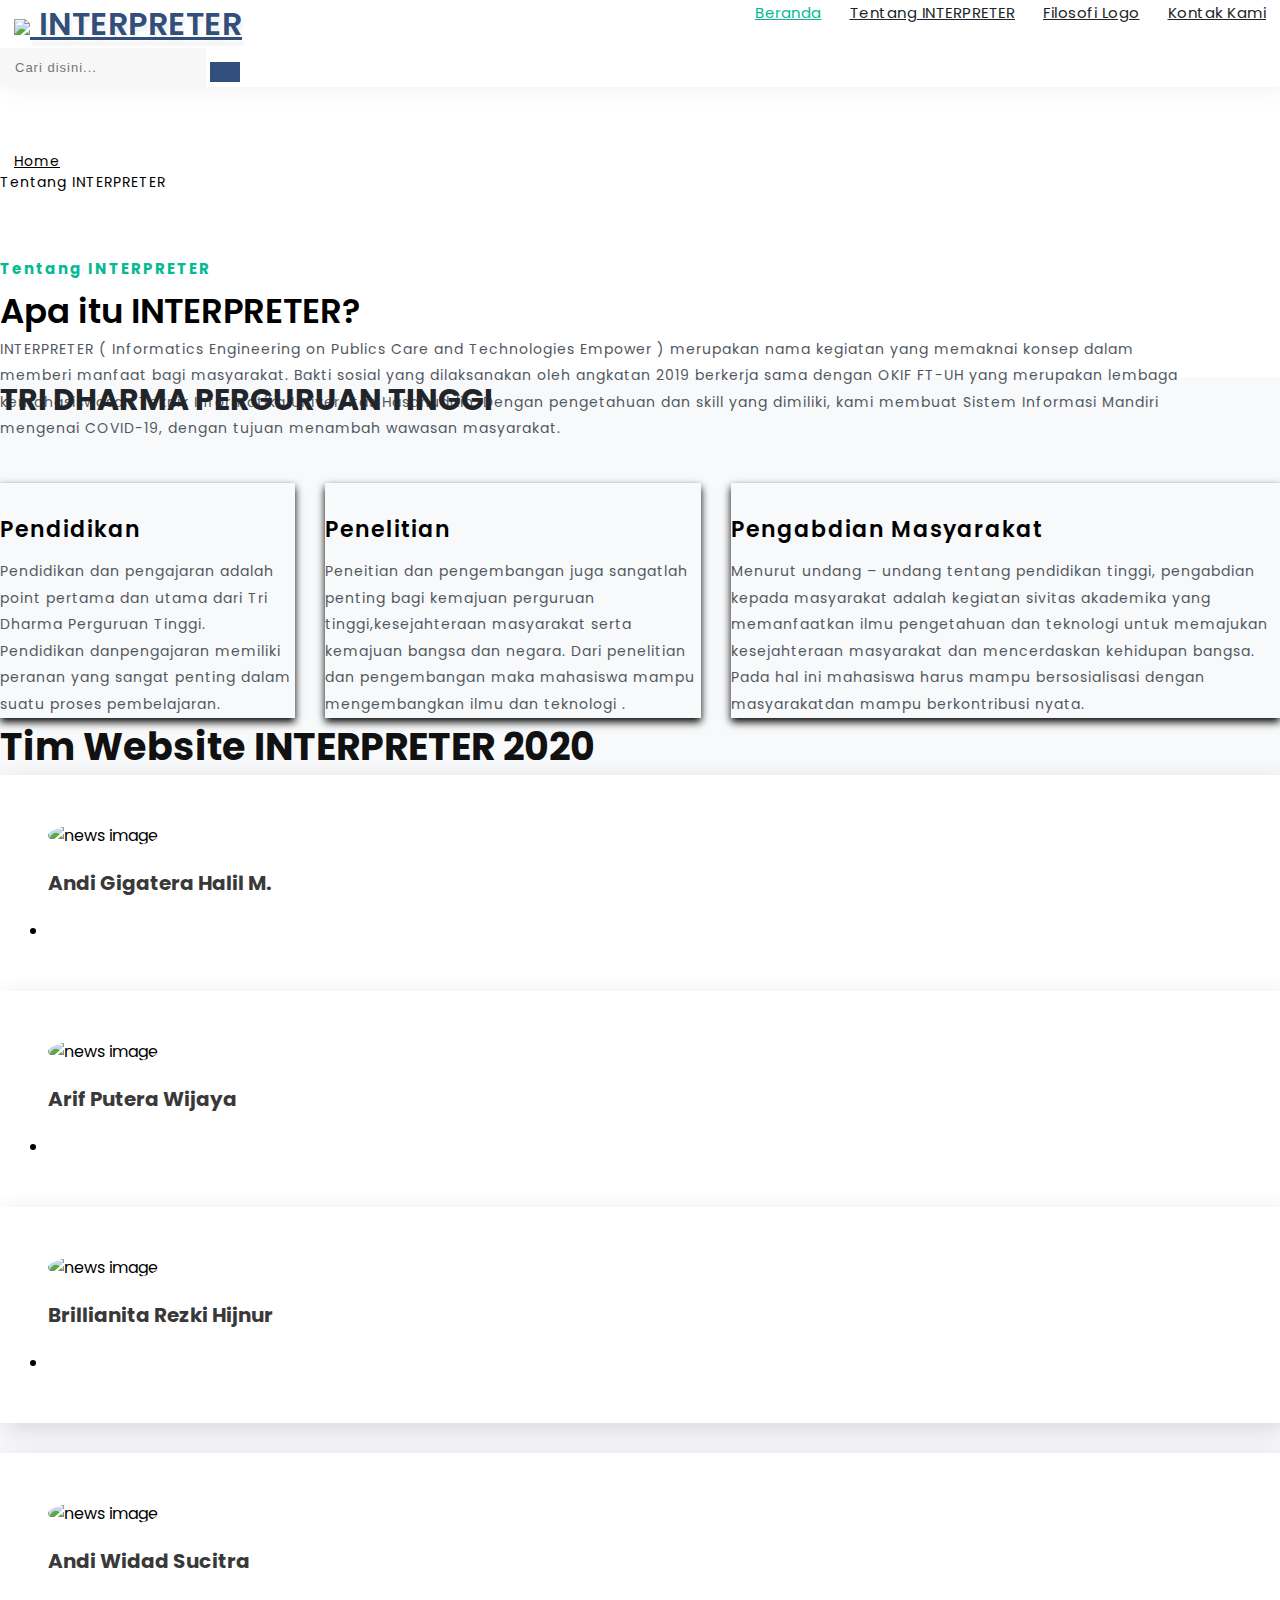
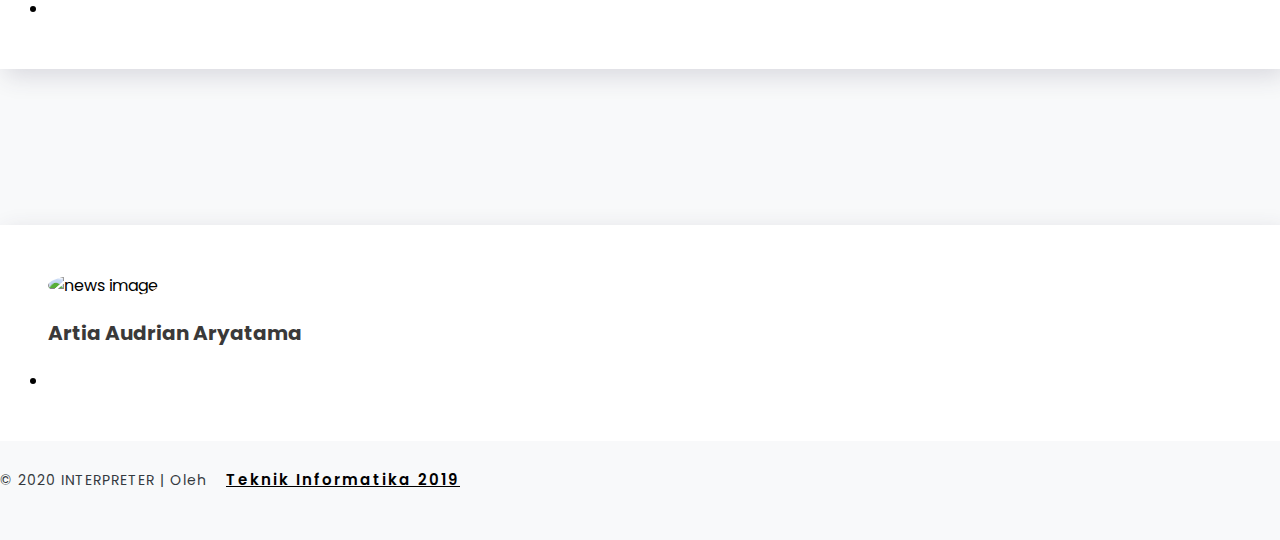
==== about.html @ f944931f "Terbaru" ====
<!DOCTYPE html>
<html lang="zxx">

	<head>
		<title>INTERPRETER 2020</title>
		
		<meta name="viewport" content="width=device-width, initial-scale=1">
		<meta charset="UTF-8" />
		<meta name="keywords" content="Startup Responsive web template, Bootstrap Web Templates, Flat Web Templates, Android Compatible web template, Smartphone Compatible web template, free webdesigns for Nokia, Samsung, LG, SonyEricsson, Motorola web design" />
		<script>
			addEventListener("load", function () {
				setTimeout(hideURLbar, 0);
			}, false);
	
			function hideURLbar() {
				window.scrollTo(0, 1);
			}
		</script>
		<!-- //Meta tag Keywords -->
	
		<!-- Custom-Files -->
		<link rel="stylesheet" href="css/bootstrap.css">
		<!-- link Bootstrap -->
		<link rel="stylesheet" href="css/style.css" type="text/css" media="all" />
		<!-- Link CSSnya -->
		<link href="css/font-awesome.min.css" rel="stylesheet">
		<!-- //Custom-Files -->
	
		<!-- Fontnya -->
		<link href="//fonts.googleapis.com/css?family=Poppins:100,100i,200,200i,300,300i,400,400i,500,500i,600,600i,700,700i,800,800i,900,900i&amp;subset=devanagari,latin-ext"
		 rel="stylesheet">
		<!--  -->
	</head>

<body>
	<!-- main banner -->
	<div class="main-top" id="home">
		<!-- header -->
		<header>
			<div class="container-fluid">
				<div class="header d-lg-flex justify-content-between align-items-center py-3 px-sm-3">
					<!-- logo -->
					<div id="logo">
						<h1><a href="index.html"> <img src="images/mainLogo.png" class="logoInter">  </span>INTERPRETER</a></h1>
					</div>
					<!-- //logo -->
					<!--bagian navigasi -->
					<div class="nav_w3ls">
						<nav>
							<label for="drop" class="toggle">Menu</label>
							<input type="checkbox" id="drop" />
							<ul class="menu">
								<li><a href="index.html" class="active">Beranda</a></li>
								<li><a href="about.html">Tentang INTERPRETER</a></li>
								<li><a href="pricing.html">Filosofi Logo</a></li>
								<li><a href="contact.html">Kontak Kami</a></li>
							</ul>
						</nav>
					</div>
					<!-- bagian navigasi -->
					<div class="d-flex mt-lg-1 mt-sm-2 mt-3 justify-content-center">
						<!--  tombol search -->
						<div class="search-w3layouts mr-3">
							<form action="#" method="post" class="search-bottom-wthree d-flex">
								<input class="search" type="search" placeholder="Cari disini..." required="">
								<button class="form-control btn" type="submit"><span class="fa fa-search"></span></button>
							</form>
						</div>
						<!-- tombol search -->
						
					</div>
				</div>
			</div>
		</header>
		<!-- //header -->

		<!-- banner -->
		<div class="banner_w3lspvt-2">
			<ol class="breadcrumb">
				<li class="breadcrumb-item"><a href="index.html" class="font-weight-bold">Home</a></li>
				<li class="breadcrumb-item" aria-current="page">Tentang INTERPRETER</li>
			</ol>
		</div>
		<!-- //banner -->
	</div>
	<!-- //main banner -->

	<!-- tentang INTERPRETER-->
	<div class="about-inner py-5">
		<div class="container pb-xl-5 pb-lg-3">
			<div class="row py-xl-4">
				<div class="col-lg-5 about-right-faq pr-5">
					<h6>Tentang INTERPRETER</h6>
					<h3 class="mt-2 mb-3">Apa itu INTERPRETER?</h3>
					<p>INTERPRETER ( Informatics Engineering on Publics Care and Technologies  Empower ) merupakan nama kegiatan 
						yang memaknai konsep dalam memberi manfaat bagi masyarakat. Bakti sosial yang dilaksanakan oleh angkatan 2019 
						berkerja sama dengan OKIF FT-UH yang merupakan lembaga kemahasiswasan Teknik Informatika Universitas Hasanuddin. 
						Dengan pengetahuan dan skill yang dimiliki, kami membuat Sistem Informasi Mandiri mengenai COVID-19, dengan tujuan menambah wawasan masyarakat.</p>
					
				</div>
				<div class="col-lg-7 welcome-right text-center mt-lg-0 mt-5">
					<img src="images/about.png" alt="" class="img-fluid" />
				</div>
			</div>
		</div>
	</div>
	<!-- tentang INTERPRETER-->

	<!-- Tri dharma -->
	<section class="why bg-li py-5" id="why">
		<div class="container py-xl-5 py-3">
		<h3 class="mt-2 mb-3 triDharma"> TRI DHARMA PERGURUAN TINGGI </h3>

			<div class="rowtri">
				<div class="col-md-4 tri1">
					<div class="ser-grd">
						<div class="row">
							<div class="col-md-3 col-2 text-center services-icon icon-clr5">
								<span class="fa fa-graduation-cap"></span>
							</div>
							<div class="col-md-9 col-10 text-left services-grid">
								<h4 class="subtri">Pendidikan</h4>
								<p>Pendidikan dan pengajaran adalah point pertama dan utama dari Tri 
									Dharma Perguruan Tinggi. Pendidikan danpengajaran memiliki peranan yang 
									sangat penting dalam suatu proses pembelajaran.</p>
							</div>
						</div>
					</div>
					
				</div>
				<div class="col-md-4 tri2">
					<div class="ser-grd mt-md-0 mt-4">
						<div class="row">
							<div class="col-md-3 col-2 text-center services-icon icon-clr1">
								<span class="fa fa-laptop"></span>
							</div>
							<div class="col-md-9 col-10 text-left services-grid">
								<h4 class="subtri">Penelitian</h4>
								<p>Peneitian dan pengembangan juga sangatlah penting bagi kemajuan 
									perguruan tinggi,kesejahteraan masyarakat serta kemajuan bangsa dan negara. 
									Dari penelitian dan pengembangan maka mahasiswa mampu mengembangkan ilmu dan teknologi .</p>
							</div>
						</div>
					</div>
					<div class="ser-grd mt-md-5 mt-4">
						<div class="row">
						
						</div>
					</div>
				</div>
				<div class="col-md-4 tri3">
					<div class="ser-grd mt-md-0 mt-4">
						<div class="row">
							<div class="col-md-3 col-2 text-center services-icon icon-clr3">
								<span class="fa fa-handshake-o"></span>
							</div>
							<div class="col-md-9 col-10 text-left services-grid">
								<h4 class="subtri">Pengabdian Masyarakat</h4>
								<p>Menurut undang – undang tentang pendidikan tinggi, pengabdian kepada 
									masyarakat adalah kegiatan sivitas akademika yang memanfaatkan ilmu 
									pengetahuan dan teknologi untuk memajukan kesejahteraan masyarakat dan mencerdaskan 
									kehidupan bangsa. Pada hal ini mahasiswa harus mampu bersosialisasi dengan masyarakatdan mampu berkontribusi nyata.</p>
							</div>
						</div>
					</div>
					<div class="ser-grd mt-md-5 mt-4">
						<div class="row">
							
						</div>
					</div>
				</div>
			</div>
		</div>
	</section>
	<!-- tri dharma -->

	

	<!-- tim-->
	<section class="team bg-li py-5" id="team">
		<div class="container py-xl-5 py-lg-3">
			<h3 class="tittle text-center font-weight-bold">Tim Website INTERPRETER 2020</h3>
			
			<div class="row ab-info second pt-lg-4">
				<div class="col-lg-4 col-sm-6 ab-content text-center mt-lg-0 mt-4">
					<div class="ab-content-inner">
						<img src="images/t1.jpg" alt="news image" class="img-fluid">
						<div class="ab-info-con">
							<h4 class="text-team-w3">Andi Gigatera Halil M.</h4>
							<ul class="list-unstyled team-socil-w3pvts">
								<li class="d-inline">
									<a href="https://www.instagram.com/agthm_.3/?hl=id">
								<span class="fa fa-instagram"></span>
							</a>
								</li>
							
							</ul>
						</div>
					</div>
				</div>
				<div class="col-lg-4 col-sm-6 ab-content text-center mt-lg-0 mt-4">
					<div class="ab-content-inner">
						<img src="images/t1.jpg" alt="news image" class="img-fluid">
						<div class="ab-info-con">
							<h4 class="text-team-w3">Arif Putera Wijaya</h4>
							<ul class="list-unstyled team-socil-w3pvts">
								<li class="d-inline">
									<a href="https://www.instagram.com/arif_putera_wijaya/?hl=id">
								<span class="fa fa-instagram"></span>
							</a>
								</li>
							
							</ul>
						</div>
					</div>
				</div>
				<div class="col-lg-4 col-sm-6 ab-content text-center mt-lg-0 mt-4">
					<div class="ab-content-inner">
						<img src="images/t3.jpg" alt="news image" class="img-fluid">
						<div class="ab-info-con">
							<h4 class="text-team-w3">Brillianita Rezki Hijnur</h4>
							<ul class="list-unstyled team-socil-w3pvts">
								<li class="d-inline">
									<a href="https://www.instagram.com/brillianitaa/?hl=id">
								<span class="fa fa-instagram"></span>
							</a>
								</li>
							
							</ul>
						</div>
					</div>
				</div>

					<div class="col-lg-4 col-sm-6 ab-content text-center mt-lg-0 mt-4">
					<div class="ab-content-inner-bawah">
						<img src="images/t3.jpg" alt="news image" class="img-fluid">
						<div class="ab-info-con">
							<h4 class="text-team-w3">Andi Widad Sucitra</h4>
							<ul class="list-unstyled team-socil-w3pvts">
								<li class="d-inline">
									<a href="https://www.instagram.com/andiwidadsucitra/?hl=id">
								<span class="fa fa-instagram"></span>
							</a>
								</li>
								
							</ul>
						</div>
					</div>
				</div>

					<div class="col-lg-4 col-sm-6 ab-content text-center mt-lg-0 mt-4">
					<div class="ab-content-inner-bawah-tengah">
					
					</div>
				</div>

					<div class="col-lg-4 col-sm-6 ab-content text-center mt-lg-0 mt-4">
					<div class="ab-content-inner-bawah">
						<img src="images/t3.jpg" alt="news image" class="img-fluid">
						<div class="ab-info-con">
							<h4 class="text-team-w3">Artia Audrian Aryatama</h4>
							<ul class="list-unstyled team-socil-w3pvts">
								<li class="d-inline">
									<a href="https://www.instagram.com/artiaudr/?hl=id">
								<span class="fa fa-instagram"></span>
							</a>
								</li>
							
							</ul>
						</div>
					</div>
				</div>
			</div>

	
		</div>
	</section>
	<!-- tim -->

	<!-- footer -->
	<footer class="bg-li py-5">
		<div class="container py-xl-5 py-lg-3">
		
		</div>
	</footer>
	<!-- //footer -->
	<!-- copyright bottom -->
	<div class="copy-bottom bg-li py-4 border-top">
		<div class="container-fluid">
			<div class="d-md-flex px-md-3 position-relative text-center">
				<!-- footer social icons -->
				<div class="social-icons-footer mb-md-0 mb-3">
					<ul class="list-unstyled">
						<li>
							<a href="#">
								<span class="fa fa-facebook"></span>
							</a>
						</li>
						<li>
							<a href="#">
								<span class="fa fa-twitter"></span>
							</a>
						</li>
						<li>
							<a href="#">
								<span class="fa fa-google-plus"></span>
							</a>
						</li>
						<li>
							<a href="#">
								<span class="fa fa-instagram"></span>
							</a>
						</li>
					</ul>
				</div>
				<!-- //footer social icons -->
				<!-- copyright -->
				<div class="copy_right mx-md-auto mb-md-0 mb-3">
					<p class="text-bl let">© 2020 INTERPRETER | Oleh
						<a href="https://www.instagram.com/baksos20/?hl=id" target="_blank">Teknik Informatika 2019</a>
					</p>
				</div>
				<!-- //copyright -->
				
				<a href="#home" class="move-top text-center">
					<span class="fa fa-level-up" aria-hidden="true"></span>
				</a>
				
			</div>
		</div>
	</div>
	<!-- //copyright bottom -->

</body>

</html>
---- css/style.css ----
body {
    padding: 0;
    margin: 0;
    background: #FFF;
    font-family: 'Poppins', sans-serif;
}

body button,
.btn,
body a {
    transition: 0.5s all;
    -webkit-transition: 0.5s all;
    -moz-transition: 0.5s all;
    -o-transition: 0.5s all;
    -ms-transition: 0.5s all;
}


.rowtri{
    display: flex;
    justify-content: space-between;
}
.tri1,.tri2,.tri3{
    box-shadow: 0 4px 8px 0 rgba(0, 0, 0, 2);
}

.subtri{
    margin-top: 30px;
}
.tri2{
    margin-left: 30px;
}
.tri3{
    margin-left: 30px;
}

.triDharma {
    margin-top: -90px;
    margin-bottom: 60px;
}

.angka {
    font-size: 30px;
    font-family: sans-serif;
    font-weight: bold;
}

.icon {
    width: 140px;
}

.mainName {
    color: #324e7b;
}

.btn:hover,
body button:hover {
    opacity: .8;
    transition: 0.5s all;
    -webkit-transition: 0.5s all;
    -moz-transition: 0.5s all;
    -o-transition: 0.5s all;
    -ms-transition: 0.5s all;
}

body a:hover {
    text-decoration: none;
    transition: 0.5s all;
    -webkit-transition: 0.5s all;
    -moz-transition: 0.5s all;
    -o-transition: 0.5s all;
    -ms-transition: 0.5s all;
}

html {
    scroll-behavior: smooth;
}

h1,
h2,
h3,
h4,
h5,
h6 {
    margin: 0;
    padding: 0;
}

p {
    margin: 0;
    padding: 0;
    font-size: 14px;
    letter-spacing: 1px;
    line-height: 1.9;
    color: #51585f;
}

ul,
ol {
    margin: 0;
    padding: 0;
}


/* //Reset Code */


/* colors code */

.text-bl {
    color: #343a40;
}

.text-wh {
    color: #fff;
}

.text-li {
    color: #f8f9fa;
}

.text-da {
    color: #000;
}

.bg-li {
    background: #f8f9fa;
}

.bg-wh {
    background: #fff;
}

.let {
    letter-spacing: 1px;
}


/* //colors code */


/* header */

header {
    -webkit-box-shadow: 0.33333rem 0 1.33333rem rgba(87, 87, 87, .1);
    -moz-box-shadow: 0.33333rem 0 1.33333rem rgba(87, 87, 87, .1);
    box-shadow: 0.33333rem 0 1.33333rem rgba(87, 87, 87, .1);
    background: #fff;
}

.main-top {
    position: relative;
    z-index: 1;
}


/* navigation */


/* CSS Document */

.toggle-2,
.toggle,
[id^=drop] {
    display: none;
}


/* Giving a background-color to the nav container. */

nav {
    margin: 0;
    padding: 0;
}

#logo a {
    float: left;
    display: initial;
    font-size: 32px;
    color: #324e7b;
    text-shadow: 2px 5px 3px rgba(0, 0, 0, 0.06);
    padding: 0;
    font-weight: 600;
}


/* Since we'll have the "ul li" "float:left"
 * we need to add a clear after the container. */

nav:after {
    content: "";
    display: table;
    clear: both;
}


/* Removing padding, margin and "list-style" from the "ul",
 * and adding "position:reltive" */

nav ul {
    float: right;
    padding: 0;
    margin: 0;
    list-style: none;
    position: relative;
}


/* Positioning the navigation items inline */

nav ul li {
    margin: 0px;
    display: inline-block;
    float: left;
}


/* Styling the links */

nav a {
    color: #202428;
    font-size: 15px;
    letter-spacing: .5px;
    margin: 0 14px;
    font-weight: 400;
}

a {
    color: #202428;
    font-size: 15px;
    letter-spacing: .5px;
    margin: 0 14px;
    font-weight: 400;
}


/* Background color change on Hover */

.menu li a.active,
nav a:hover,
nav ul ul li a:hover {
    color: #05b993;
}


/* Hide Dropdowns by Default
 * and giving it a position of absolute */

nav ul ul {
    display: none;
    position: absolute;
    top: 25px;
    background: #000;
    padding: 10px;
    -webkit-border-radius: 4px;
    -o-border-radius: 4px;
    -ms-border-radius: 4px;
    -moz-border-radius: 4px;
    border-radius: 4px;
    z-index: 9;
    /* has to be the same number as the "line-height" of "nav a" */
}


/* Display Dropdowns on Hover */

nav ul li:hover>ul {
    display: inherit;
}


/* Fisrt Tier Dropdown */

nav ul ul li {
    width: 170px;
    float: none;
    display: list-item;
    position: relative;
    -webkit-border-radius: 4px;
    -o-border-radius: 4px;
    -ms-border-radius: 4px;
    -moz-border-radius: 4px;
    border-radius: 4px;
    transition: 0.5s all;
    -webkit-transition: 0.5s all;
    -moz-transition: 0.5s all;
    -o-transition: 0.5s all;
    -ms-transition: 0.5s all;
}

nav ul ul li a {
    color: #fff;
    display: block;
    font-size: 15px;
    margin: 0;
    margin: 10px;
}


/* Second, Third and more Tiers	
 * We move the 2nd and 3rd etc tier dropdowns to the left
 * by the amount of the width of the first tier.
*/

nav ul ul ul li {
    position: relative;
    top: -60px;
    /* has to be the same number as the "width" of "nav ul ul li" */
    left: 170px;
}


/* Change ' +' in order to change the Dropdown symbol */

li>a:only-child:after {
    content: '';
}


/* Media Queries
--------------------------------------------- */

@media all and (max-width: 991px) {
    #logo {
        display: block;
        padding: 0;
        width: 100%;
        text-align: center;
        float: none;
    }
    nav {
        margin: 0;
    }
    /* Hide the navigation menu by default */
    /* Also hide the  */
    .toggle+a,
    .menu {
        display: none;
    }
    /* Stylinf the toggle lable */
    .toggle {
        display: block;
        padding: 6px 12px;
        font-size: 14px;
        text-decoration: none;
        border: none;
        float: right;
        color: #000;
        font-weight: 500;
        letter-spacing: 1px;
        border: 1px solid #000;
        margin-bottom: 0;
        cursor: pointer;
        -webkit-border-radius: 4px;
        -o-border-radius: 4px;
        -ms-border-radius: 4px;
        -moz-border-radius: 4px;
        border-radius: 4px;
        transition: 0.5s all;
        -webkit-transition: 0.5s all;
        -moz-transition: 0.5s all;
        -o-transition: 0.5s all;
        -ms-transition: 0.5s all;
    }
    .menu .toggle {
        float: none;
        text-align: center;
        margin: auto;
        max-width: 120px;
        padding: 5px;
        font-size: 14px;
        letter-spacing: .5px;
        color: #202428;
        font-weight: 400;
        border: none;
    }
    /* Display Dropdown when clicked on Parent Lable */
    [id^=drop]:checked+ul {
        display: block;
        background: #fff;
        padding: 15px 0;
        text-align: center;
        width: 100%;
    }
    /* Change menu item's width to 100% */
    nav ul li {
        display: block;
        width: 100%;
        padding: 5px 0;
    }
    nav a:hover,
    nav ul ul ul a {
        background-color: transparent;
    }
    /* Hide Dropdowns by Default */
    nav ul ul {
        float: none;
        position: static;
        color: #fff;
        /* has to be the same number as the "line-height" of "nav a" */
    }
    /* Hide menus on hover */
    nav ul ul li:hover>ul,
    nav ul li:hover>ul {
        display: none;
    }
    /* Fisrt Tier Dropdown */
    nav ul ul li {
        display: block;
        width: 100%;
        padding: 0;
    }
    nav ul ul ul li {
        position: static;
        /* has to be the same number as the "width" of "nav ul ul li" */
    }
    nav ul ul li a {
        color: #000;
        font-size: 15px;
        padding: 0;
    }
}


/* dropdown */

#demo {
    margin: 10px 0 0px 0;
}

#demo .wrapper {
    display: inline-block;
    position: relative;
}

#demo .parent {
    height: 100%;
    width: 100%;
    display: block;
    cursor: pointer;
    line-height: 30px;
    height: 30px;
    color: #fff;
    z-index: 2;
    position: relative;
    -webkit-transition: border-radius .1s linear, background .1s linear, z-index 0s linear;
    -webkit-transition-delay: .8s;
    text-align: center;
    color: #fff;
    text-transform: capitalize;
    font-weight: 500;
    font-size: 15px;
    letter-spacing: 1px;
    padding-left: 0;
    padding-right: 0;
}

#demo .parent:hover,
#demo .content:hover~.parent {
    -webkit-transition-delay: 0s, 0s, 0s;
}

#demo .content:hover~.parent {
    border-bottom-left-radius: 0;
    border-bottom-right-radius: 0;
    z-index: 0;
}

#demo .content {
    position: absolute;
    top: 0;
    display: block;
    z-index: 1;
    height: 0;
    width: 150px;
    padding-top: 30px;
    -webkit-transition: height .5s ease;
    -webkit-transition-delay: .4s;
}

#demo .wrapper:active .content {
    height: 150px;
    z-index: 3;
    -webkit-transition-delay: 0s;
}

#demo .content:hover {
    height: 150px;
    z-index: 3;
    -webkit-transition-delay: 0s;
}

#demo .content ul {
    background: #fff;
    margin: 0;
    padding: 0;
    overflow: hidden;
    height: 100%;
    border-bottom-left-radius: 5px;
    border-bottom-right-radius: 5px;
}

#demo .content ul a {
    text-decoration: none;
    padding: 0;
}

#demo .content li:hover {
    background: #f8f9fa;
}

#demo .content li {
    list-style: none;
    text-align: left;
    color: #999;
    font-size: 16px;
    line-height: 30px;
    height: 40px;
    line-height: 40px;
    padding-left: 10px;
    border-top: 1px solid #eee;
}

#demo .content li:last-of-type {
    border-bottom-left-radius: 5px;
    border-bottom-right-radius: 5px;
}


/* //dropdown */


/* //navigation */


/* search */

.search-w3layouts input[type="search"] {
    outline: none;
    padding: 12px 15px;
    color: #000;
    font-size: 13px;
    border: none;
    letter-spacing: 1px;
    background: #f7f7f7;
}

.search-w3layouts button {
    background: #324e7b;
    color: #fff;
    border: none;
    font-size: 14px;
    padding: 10px 15px;
    -webkit-border-radius: 0px;
    -o-border-radius: 0px;
    -moz-border-radius: 0px;
    -ms-border-radius: 0px;
    border-radius: 0;
}


/* //search */


/* dwn button */

.dwn-w3ls {
    background: #705ecf;
    width: 42px;
    height: 42px;
    -webkit-border-radius: 4px;
    -o-border-radius: 4px;
    -moz-border-radius: 4px;
    -ms-border-radius: 4px;
    border-radius: 4px;
    text-align: center;
    display: inline-block;
}

.dwn-w3ls span {
    color: #fff;
    font-size: 16px;
    line-height: 28px;
}


/* //dwn button */


/* //header */


/* banner */

.banner_w3lspvt {
    padding: 4vw 0;
    z-index: 0;
}

.w3ls_banner_txt {
    padding-top: 7vw;
}

p.text-sty-banner {
    font-size: 16px;
    color: #51585f;
    max-width: 800px;
    margin: 20px 0;
}

h3.w3ls_pvt-title {
    font-size: 4rem;
    font-weight: 600;
    color: #202428;
}

h3.w3ls_pvt-title span {
    color: #324e7b;
}

.w3ls_banner_txt h5 {
    font-weight: 400;
    color: #000;
    font-size: 22px;
    text-transform: uppercase;
    letter-spacing: 1px;
    margin-bottom: 10px;
}


/* button style */

.button-style {
    padding: 14px 26px;
    border: none;
    color: #fff;
    font-size: 14px;
    letter-spacing: 1px;
    -webkit-border-radius: 4px;
    -o-border-radius: 4px;
    -ms-border-radius: 4px;
    -moz-border-radius: 4px;
    border-radius: 4px;
    background-color: #324e7b;
}

.button-style:hover {
    color: #fff;
}


/* //button style */


/* animation effect */

.shape-wthree {
    -webkit-animation: fa-spin 5s infinite linear;
    -moz-animation: fa-spin 5s infinite linear;
    -ms-animation: fa-spin 5s infinite linear;
    -o-animation: fa-spin 5s infinite linear;
    animation: fa-spin 5s infinite linear;
}

img.shape-w3-one {
    top: 37%;
    position: absolute;
    right: 2%;
    z-index: -1;
}

img.shape-w3-two {
    top: 12%;
    position: absolute;
    right: 50%;
    z-index: -1;
}

img.shape-w3-three {
    top: 10%;
    position: absolute;
    right: 15%;
    z-index: -1;
}

img.shape-w3-four {
    position: absolute;
    top: 30%;
    left: 4%;
    z-index: -1;
}

img.shape-w3-five {
    position: absolute;
    bottom: 14%;
    right: 7%;
    z-index: -1;
}

img.shape-w3-six {
    position: absolute;
    bottom: 18%;
    left: 23%;
    z-index: -1;
}


/* //animation effect */


/* //banner */


/* what we do */

.about-grid-main img {
    -webkit-border-radius: 50%;
    -o-border-radius: 50%;
    -moz-border-radius: 50%;
    -ms-border-radius: 50%;
    border-radius: 50%;
}

h3.title,
h2.title {
    font-weight: 600;
    font-size: 40px;
    letter-spacing: 1px;
}

.about-grid-main {
    background: #fff;
    padding: 4em 4em;
    -webkit-box-shadow: 5px 7px 23px 0px rgba(58, 52, 82, 0.16);
    -moz-box-shadow: 5px 7px 23px 0px rgba(58, 52, 82, 0.16);
    box-shadow: 5px 7px 23px 0px rgba(58, 52, 82, 0.16);
}

.about-grid-main h4,
.about-in h5.card-title {
    font-size: 22px;
    color: #000;
}

a.button-w3ls {
    color: #705ecf;
    font-weight: 600;
    font-size: 15px;
    display: inline-block;
    letter-spacing: 1px;
    -webkit-border-radius: 0px;
    -o-border-radius: 0px;
    -ms-border-radius: 0px;
    -moz-border-radius: 0px;
    border-radius: 0px;
}


/* //what we do */


/* middle section */

.about-right-faq {
    padding-right: 7vw;
}

.about-right-faq h6 {
    color: rgb(5, 185, 147);
    letter-spacing: 2px;
    margin-bottom: 8px;
    font-size: 15px;
}

.about-right-faq h3 {
    font-size: 34px;
    line-height: 1.4;
    font-weight: 600;
}

ul.w3l-right-book li {
    margin-bottom: 10px;
    color: rgb(0, 0, 0);
    letter-spacing: 1px;
    font-size: 16px;
    list-style: inside;
}


/* //middle section */


/* services */

.about-in .card {
    padding: 2.5em 2em;
    border: none;
    background: #fff;
    -webkit-box-shadow: 0px 11px 42px 1px rgba(58, 52, 82, 0.1);
    -moz-box-shadow: 0px 11px 42px 1px rgba(58, 52, 82, 0.1);
    box-shadow: 0px 11px 42px 1px rgba(58, 52, 82, 0.1);
}

.about-in .bg-clr-w3l {
    width: 75px;
    height: 75px;
    background: #FF3A46;
    -webkit-border-radius: 50%;
    -o-border-radius: 50%;
    -moz-border-radius: 50%;
    -ms-border-radius: 50%;
    border-radius: 50%;
    margin: 0 auto;
}

.about-in .bg-clr-w3l span {
    font-size: 34px;
    color: #fff;
    line-height: 75px;
}

.about-in:nth-child(2) .bg-clr-w3l {
    background: #00ebac;
}

.about-in:nth-child(3) .bg-clr-w3l {
    background: #9657f6;
}

h3.tittle,
h2.tittle {
    color: #111;
    font-size: 40px;
}

p.sub-tittle {
    max-width: 800px;
    margin: 0 auto;
    font-size: 16px;
}


/* //services */


/* footer */


/* email icon style */

.icon-effect-w3 {
    background: #05b993;
    width: 70px;
    height: 70px;
    -webkit-border-radius: 50%;
    -o-border-radius: 50%;
    -moz-border-radius: 50%;
    -ms-border-radius: 50%;
    border-radius: 50%;
    text-align: center;
    margin: 0 auto 1em;
}

.icon-effect-w3 span {
    line-height: 70px;
    font-size: 24px;
    color: #fff;
}


/* //email icon style */


/* subscribe */

.subscribe {
    max-width: 800px;
}

form.subscribe-wthree input[type="email"] {
    font-size: 16px;
    background: #fff;
    border: none;
    -webkit-border-radius: 0px;
    -o-border-radius: 0px;
    -ms-border-radius: 0px;
    -moz-border-radius: 0px;
    border-radius: 0px;
    letter-spacing: 1px;
    color: #000;
    -webkit-box-shadow: 0px 11px 42px 1px rgba(58, 52, 82, 0.1);
    -moz-box-shadow: 0px 11px 42px 1px rgba(58, 52, 82, 0.1);
    box-shadow: 0px 11px 42px 1px rgba(58, 52, 82, 0.1);
    font-size: 15px;
    padding: 14px 20px;
}

form.subscribe-wthree button {
    background: #705ecf;
    letter-spacing: 1px;
    color: #fff;
    padding: 14px 20px;
    font-size: 16px;
    -webkit-border-radius: 0px;
    -o-border-radius: 0px;
    -moz-border-radius: 0px;
    -ms-border-radius: 0px;
    border-radius: 0px;
    border: none;
    -webkit-box-shadow: 0px 11px 42px 1px rgba(58, 52, 82, 0.1);
    -moz-box-shadow: 0px 11px 42px 1px rgba(58, 52, 82, 0.1);
    box-shadow: 0px 11px 42px 1px rgba(58, 52, 82, 0.1);
}


/* //subscribe */


/* //footer */


/* copyright bottom */


/* copyright */

.copy_right p a {
    color: #000;
    font-weight: 600;
    letter-spacing: 2px;
}


/* //copyright */


/* social icons */

.social-icons-footer ul li {
    display: inline-block;
}

.social-icons-footer ul li a span {
    color: #705ecf;
    margin: 0 8px;
    font-size: 16px;
}


/* //social icons */


/* bottom-to-top */

a.move-top span {
    color: #05b993;
    font-size: 30px;
}


/* //bottom-to-top */


/* //copyright bottom */


/* partners */

.partners {
    background: url(../images/inner.jpg) no-repeat top;
    background-size: cover;
    -webkit-background-size: cover;
    -moz-background-size: cover;
    -o-background-size: cover;
    -ms-background-size: cover;
}

.parts-w3ls span {
    font-size: 3em;
    color: #333;
}

.parts-w3ls h4 {
    text-transform: uppercase;
    font-size: 15px;
    font-weight: 600;
    letter-spacing: 2px;
    margin-top: 1.5em;
}


/* //partners */


/* stats */

p.title-sub-2 {
    font-size: 19px;
    color: #333;
}

h3.title-w3 {
    color: #111;
    font-size: 32px;
}

.count-w3ls h4 {
    font-size: 30px;
    font-weight: 600;
}

.count-w3ls p {
    margin-top: 10px;
}


/* //stats */


/* inner page banner */

.banner_w3lspvt-2 {
    background: url(../images/inner.png) no-repeat top;
    background-size: cover;
    -webkit-background-size: cover;
    -moz-background-size: cover;
    -o-background-size: cover;
    -ms-background-size: cover;
}


/* breadcrumb */

.breadcrumb {
    background-color: transparent;
    padding: 5vw 0;
    justify-content: center;
    margin-bottom: 0;
}

li.breadcrumb-item a,
li.breadcrumb-item {
    color: #000;
    letter-spacing: 1px;
    font-size: 14px;
}


/* //breadcrumb */


/* //inner page banner */


/* about page */


/* why choose */

.services-grid h4 {
    font-size: 22px;
    color: #000;
    letter-spacing: 1px;
    font-weight: 600;
    margin-bottom: 12px;
}

.services-icon span {
    font-size: 38px;
    margin-top: 1em;
}

.icon-clr1 {
    color: #00a3e2;
}

.icon-clr2 {
    color: #b764d8;
}

.icon-clr3 {
    color: #e53b2c;
}

.icon-clr4 {
    color: #0ca799;
}

.icon-clr5 {
    color: #39dcb1;
}

.icon-clr6 {
    color: #feb155;
}


/* //why choose */


/* team */

h4.text-team-w3 {
    font-size: 20px;
    font-weight: 700;
    color: #3a3939;
    margin: 1em 0;
}

ul.team-socil-w3pvts li span {
    color: #333;
    font-size: 15px;
    margin: 0 6px;
    transition: .5s all;
    -webkit-transition: .5s all;
    -moz-transition: .5s all;
    -o-transition: .5s all;
    -ms-transition: .5s all;
}

ul.team-socil-w3pvts li span:hover {
    opacity: .8;
    transition: .5s all;
    -webkit-transition: .5s all;
    -moz-transition: .5s all;
    -o-transition: .5s all;
    -ms-transition: .5s all;
}

.ab-content img {
    border-radius: 50%;
    -webkit-border-radius: 50%;
    -o-border-radius: 50%;
    -moz-border-radius: 50%;
    -ms-border-radius: 50%;
}

.ab-content-inner {
    padding: 3em;
    background: #fff;
    -webkit-box-shadow: 5px 7px 23px 0px rgba(58, 52, 82, 0.16);
    -moz-box-shadow: 5px 7px 23px 0px rgba(58, 52, 82, 0.16);
    box-shadow: 5px 7px 23px 0px rgba(58, 52, 82, 0.16);
}

.ab-content-inner-bawah {
    padding: 3em;
    margin-top: 30px;
    background: #fff;
    -webkit-box-shadow: 5px 7px 23px 0px rgba(58, 52, 82, 0.16);
    -moz-box-shadow: 5px 7px 23px 0px rgba(58, 52, 82, 0.16);
    box-shadow: 5px 7px 23px 0px rgba(58, 52, 82, 0.16);
}

.ab-content-inner-bawah-tengah {
    padding: 3em;
    margin-top: 30px;
    margin-left: -90px;
}


/* //team */


/* //about page */


/* faq page */


/* accordions */

.accordion {
    border: 1px solid white;
    padding: 0 10px;
    margin: 0 auto;
    list-style: none outside;
}

.accordion>*+* {
    border-top: 1px solid white;
}

.accordion-item-hd {
    display: block;
    cursor: pointer;
    background-color: #f3f3f3;
    color: #000;
    padding: 20px;
    letter-spacing: 1px;
    margin-bottom: 0;
    position: relative;
    z-index: 2;
}

li.accordion-item {
    margin-bottom: 1.5em;
}

.accordion-item-input:checked~.accordion-item-bd {
    max-height: 1000px;
    -webkit-box-shadow: 0 4px 16px 0 rgba(0, 0, 0, 0.1);
    -moz-box-shadow: 0 4px 16px 0 rgba(0, 0, 0, 0.1);
    box-shadow: 0 4px 16px 0 rgba(0, 0, 0, 0.1);
    padding: 2em;
}

.accordion-item-input:checked~.accordion-item-hd>.accordion-item-hd-cta {
    -webkit-transform: rotate(0);
    -ms-transform: rotate(0);
    transform: rotate(0);
}

.accordion-item-hd-cta {
    display: block;
    width: 30px;
    position: absolute;
    top: calc(50% - 6px);
    /*minus half font-size*/
    right: 0;
    -webkit-transition: -webkit-transform .3s ease;
    transition: transform .3s ease;
    -webkit-transform: rotate(-180deg);
    -ms-transform: rotate(-180deg);
    transform: rotate(-180deg);
    text-align: center;
    font-size: 12px;
    line-height: 1;
}

.accordion-item-bd {
    max-height: 0;
    margin-bottom: 0;
    overflow: hidden;
}

.accordion-item-input {
    clip: rect(0 0 0 0);
    width: 1px;
    height: 1px;
    overflow: hidden;
    position: absolute;
    left: -9999px;
}

h6.accordion-textm {
    color: #705ecf;
    font-size: 18px;
    margin-bottom: 20px;
    letter-spacing: 1px;
}


/* //accordions */


/* //faq page */


/* pricing page */

h3.sec-hedadc {
    color: #1dd1a1;
}

.prices {
    transition: 0.5s all;
    -webkit-transition: 0.5s all;
    -moz-transition: 0.5s all;
    -o-transition: 0.5s all;
    -ms-transition: 0.5s all;
    position: relative;
    border: 1px solid #ddd;
}

.price-info:hover .prices,
.prices.active {
    -webkit-box-shadow: 1px 2px 16px 2px #d8d8d8;
    -moz-box-shadow: 1px 2px 16px 2px #d8d8d8;
    box-shadow: 1px 2px 16px 2px #d8d8d8;
    transition: 0.5s all;
    -webkit-transition: 0.5s all;
    -moz-transition: 0.5s all;
    -o-transition: 0.5s all;
    -ms-transition: 0.5s all;
}

.prices-top {
    position: absolute;
    top: -18%;
    left: 34%;
}

.prices-top h3 {
    font-size: 30px;
    text-shadow: 0 2px 12px rgba(12, 12, 12, 0.28);
    background: #705ecf;
    width: 90px;
    height: 90px;
    line-height: 2.9;
    -webkit-box-shadow: 1px 1px 8px 0px rgba(0, 0, 0, 0.23);
    -moz-box-shadow: 1px 1px 8px 0px rgba(0, 0, 0, 0.23);
    box-shadow: 1px 1px 8px 0px rgba(0, 0, 0, 0.23);
    transition: 0.5s all;
    -webkit-transition: 0.5s all;
    -moz-transition: 0.5s all;
    -o-transition: 0.5s all;
    -ms-transition: 0.5s all;
}

.price-info:hover .prices-top h3 {
    box-shadow: none;
    transition: 0.5s all;
    -webkit-transition: 0.5s all;
    -moz-transition: 0.5s all;
    -o-transition: 0.5s all;
    -ms-transition: 0.5s all;
}

.prices-bottom ul li {
    font-size: 16px;
    color: #656161;
    list-style: none;
    margin: 12px 0;
}

.prices-bottom h4 {
    font-size: 26px;
    color: #000;
    text-shadow: 0 1px 2px rgba(0, 0, 0, 0.29);
    letter-spacing: 1px;
    font-weight: 700;
}


/* //pricing page */


/* contact page */

form.contact-wthree-do label {
    letter-spacing: .5px;
    font-size: 15px;
}

.contact-wthree-do textarea {
    height: 180px;
    resize: none;
}

.contact-wthree-do .form-control {
    background: #f8f9fa;
    padding: 12px 10px;
    border: 1px solid #dedede;
    border-left: 3px solid #705ecf;
    letter-spacing: 1px;
    font-size: 15px;
    border-radius: 0px;
    -webkit-border-radius: 0px;
    -o-border-radius: 0px;
    -moz-border-radius: 0px;
    -ms-border-radius: 0px;
    color: #000;
}

button.btn-cont-w3 {
    background: #705ecf;
    color: #ffffff;
    padding: 11px 25px;
    letter-spacing: 1px;
    border-radius: 0px;
    -webkit-border-radius: 0px;
    -o-border-radius: 0px;
    -moz-border-radius: 0px;
    -ms-border-radius: 0px;
    font-size: 16px;
    max-width: 140px;
}

.w3l-map iframe {
    width: 100%;
    min-height: 400px;
    border: none;
    display: block;
}


/* //contact page */


/* responsive */

@media(max-width: 1366px) {
    h3.w3ls_pvt-title {
        font-size: 3.5rem;
    }
}

@media(max-width: 1280px) {
    h3.tittle,
    h2.tittle {
        font-size: 38px;
    }
}

@media(max-width: 1080px) {
    .about-in .card {
        padding: 2.5em 1em;
    }
    .about-grid-main h4,
    .about-in h5.card-title {
        font-size: 21px;
    }
    .about-grid-main {
        padding: 3em 2em;
    }
    h3.w3ls_pvt-title {
        font-size: 3rem;
    }
    p.text-sty-banner {
        font-size: 15px;
    }
    #logo a {
        font-size: 30px;
    }
    nav a {
        font-size: 14px;
        margin: 0 8px;
    }
    .price-info {
        padding: 0 .5em;
    }
    .prices-top {
        left: 32%;
    }
}

@media(max-width: 1024px) {
    .parts-w3ls span {
        font-size: 2.5em;
    }
    .parts-w3ls h4 {
        font-size: 14px;
    }
    .accordion-item-hd {
        font-size: 14px;
    }
    .contact-wthree-do .form-control {
        font-size: 14px;
    }
}

@media(max-width: 991px) {
    h3.tittle,
    h2.tittle {
        font-size: 36px;
    }
    p.sub-tittle {
        font-size: 15px;
    }
    .about-in .card,
    .about-grid-main {
        max-width: 500px;
        margin: 0 auto;
    }
    .about-grid-main {
        padding: 3em;
    }
    h3.w3ls_pvt-title {
        font-size: 2.5rem;
    }
    p.text-sty-banner {
        font-size: 14px;
    }
    .w3ls_banner_txt {
        padding-top: 3vw;
    }
    #logo a {
        font-size: 26px;
    }
    .services-icon {
        padding: 0 .5em;
    }
    .services-grid {
        padding: 0;
    }
    .services-icon span {
        font-size: 30px;
        margin-top: 1.5em;
    }
    .price-info {
        padding: 0 1em;
    }
    .prices-top {
        left: 38%;
    }
    .price-info.price-mkres {
        margin-top: 6em;
    }
}

@media(max-width: 768px) {
    h3.tittle,
    h2.tittle {
        font-size: 34px;
    }
}

@media(max-width: 736px) {
    h3.title-w3 {
        font-size: 30px;
    }
    p.title-sub-2 {
        font-size: 17px;
    }
    .about-right-faq h6 {
        font-size: 14px;
    }
    .about-right-faq h3 {
        font-size: 32px;
    }
    ul.w3l-right-book li {
        font-size: 15px;
    }
    .button-style {
        padding: 13px 24px;
        font-size: 13px;
    }
    .services-icon,
    .services-grid {
        padding: 0 1em;
    }
    .services-icon span {
        font-size: 34px;
        margin-top: .8em;
    }
    h4.text-team-w3 {
        font-size: 18px;
    }
    .prices-top {
        left: 32%;
    }
    .prices-bottom h4 {
        font-size: 24px;
    }
    .prices-bottom ul li {
        font-size: 15px;
    }
}

@media(max-width: 640px) {
    h3.tittle,
    h2.tittle {
        font-size: 30px;
    }
    p.sub-tittle {
        font-size: 14px;
    }
    form.subscribe-wthree input[type="email"] {
        font-size: 14px;
    }
    form.subscribe-wthree button {
        font-size: 15px;
    }
}

@media(max-width: 568px) {
    .ab-content-inner,
    .price-info {
        max-width: 400px;
        margin: 0 auto;
    }
    .price-info:nth-child(2) {
        margin-top: 6em;
    }
    .prices-top {
        left: 39%;
    }
    .w3l-map iframe {
        min-height: 300px;
    }
}

@media(max-width: 480px) {
    h3.title-w3 {
        font-size: 26px;
    }
    p.title-sub-2 {
        font-size: 16px;
    }
    .about-grid-main {
        padding: 3em 2em;
    }
    h3.w3ls_pvt-title {
        font-size: 2.3rem;
    }
    img.shape-w3-one {
        right: 6%;
    }
    .accordion-item-hd {
        font-size: 13px;
    }
}

@media(max-width: 440px) {
    p.sub-tittle {
        font-size: 13px;
    }
    h3.tittle,
    h2.tittle {
        font-size: 28px;
    }
    p {
        font-size: 13px;
    }
    nav a {
        font-size: 13px;
    }
    .search-w3layouts input[type="search"] {
        font-size: 12px;
    }
    .search-w3layouts button {
        font-size: 13px;
    }
}

@media(max-width: 414px) {
    .parts-w3ls span {
        font-size: 2em;
    }
    .parts-w3ls h4 {
        font-size: 12px;
        letter-spacing: 1px;
    }
    .about-right-faq h3 {
        font-size: 30px;
    }
    .about-grid-main {
        padding: 2em 1.5em;
    }
}

@media(max-width: 384px) {
    .prices-top {
        left: 37%;
    }
    .w3l-map iframe {
        min-height: 280px;
    }
}

@media(max-width: 375px) {
    form.subscribe-wthree button {
        font-size: 14px;
        padding: 13px 15px;
    }
    form.subscribe-wthree input[type="email"] {
        font-size: 13px;
        padding: 13px 11px;
    }
    .about-right-faq h3 {
        font-size: 28px;
    }
    .about-right-faq h6 {
        font-size: 13px;
    }
    h3.w3ls_pvt-title {
        font-size: 2.1rem;
    }
    p.text-sty-banner {
        font-size: 13px;
    }
    .search-w3layouts input[type="search"] {
        padding: 10px 15px;
    }
    .dwn-w3ls {
        width: 40px;
        height: 40px;
    }
    .dwn-w3ls span {
        font-size: 15px;
        line-height: 26px;
    }
    h6.accordion-textm {
        font-size: 16px;
    }
    .contact-wthree-do .form-control {
        font-size: 13px;
    }
    button.btn-cont-w3 {
        font-size: 15px;
    }
}

@media(max-width: 320px) {
    h3.title-w3 {
        font-size: 24px;
    }
    p.title-sub-2 {
        font-size: 14px;
    }
    .count-w3ls h4 {
        font-size: 28px;
    }
    .about-right-faq h3 {
        font-size: 26px;
    }
    ul.w3l-right-book li {
        font-size: 14px;
    }
    .button-style {
        padding: 13px 20px;
        font-size: 12px;
    }
    .prices-top {
        left: 35%;
    }
}

.logoInter {
    width: 50px;
}

.triDharma{
    font-family: Poppins,sans-serif;
    font-size: 30px;
    font-weight: bold;
    color: #212529;
}
/* //responsive */
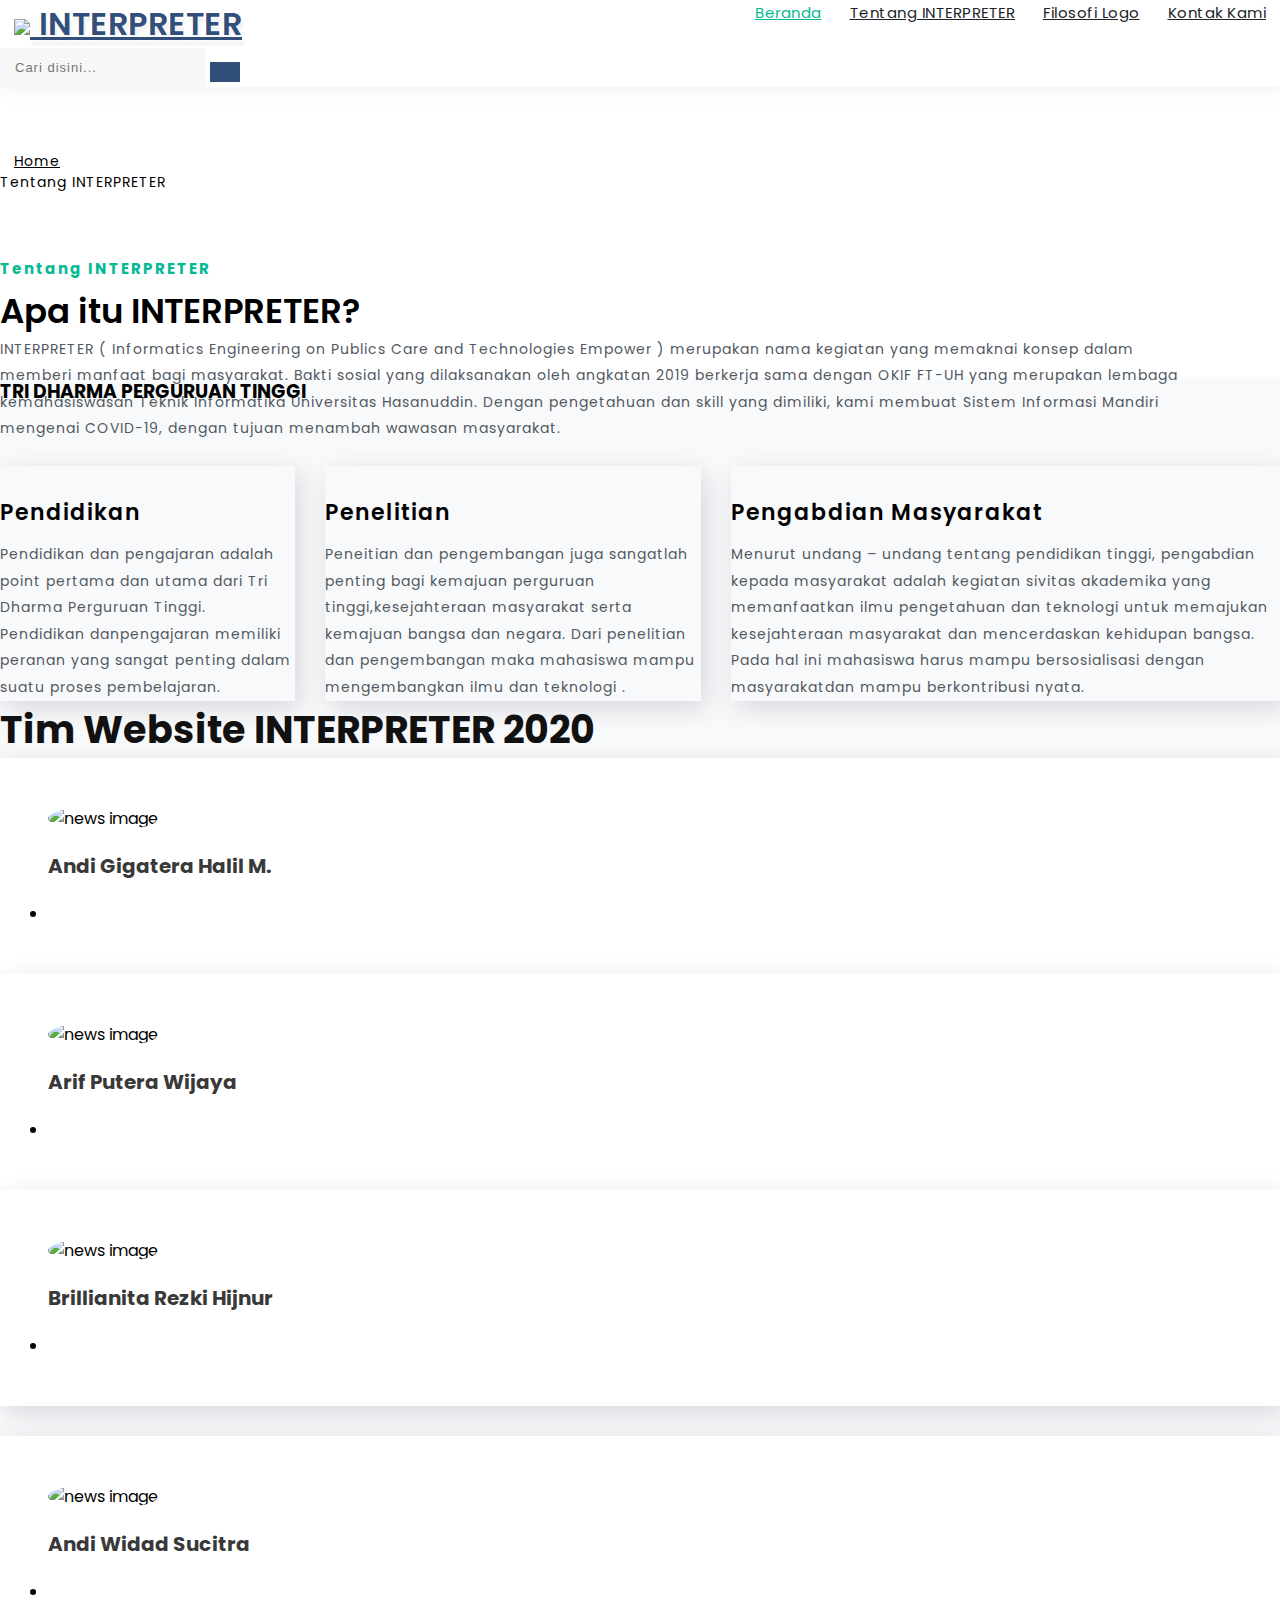
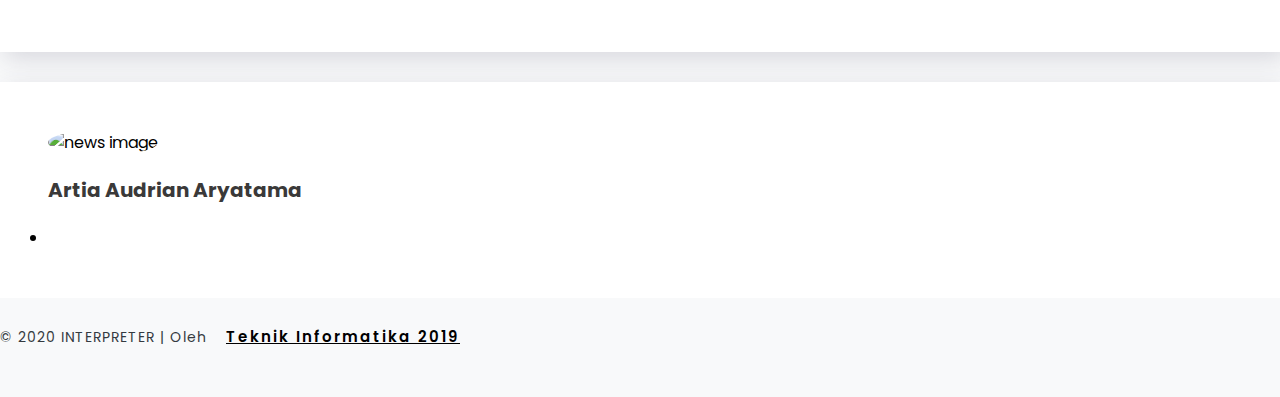
==== commit 3824d610: "Add files via upload" ====
--- a/about.html
+++ b/about.html
@@ -1,337 +1,359 @@
-
-<!DOCTYPE html>
-<html lang="zxx">
-
-	<head>
-		<title>INTERPRETER 2020</title>
-		
-		<meta name="viewport" content="width=device-width, initial-scale=1">
-		<meta charset="UTF-8" />
-		<meta name="keywords" content="Startup Responsive web template, Bootstrap Web Templates, Flat Web Templates, Android Compatible web template, Smartphone Compatible web template, free webdesigns for Nokia, Samsung, LG, SonyEricsson, Motorola web design" />
-		<script>
-			addEventListener("load", function () {
-				setTimeout(hideURLbar, 0);
-			}, false);
-	
-			function hideURLbar() {
-				window.scrollTo(0, 1);
-			}
-		</script>
-		<!-- //Meta tag Keywords -->
-	
-		<!-- Custom-Files -->
-		<link rel="stylesheet" href="css/bootstrap.css">
-		<!-- link Bootstrap -->
-		<link rel="stylesheet" href="css/style.css" type="text/css" media="all" />
-		<!-- Link CSSnya -->
-		<link href="css/font-awesome.min.css" rel="stylesheet">
-		<!-- //Custom-Files -->
-	
-		<!-- Fontnya -->
-		<link href="//fonts.googleapis.com/css?family=Poppins:100,100i,200,200i,300,300i,400,400i,500,500i,600,600i,700,700i,800,800i,900,900i&amp;subset=devanagari,latin-ext"
-		 rel="stylesheet">
-		<!--  -->
-	</head>
-
-<body>
-	<!-- main banner -->
-	<div class="main-top" id="home">
-		<!-- header -->
-		<header>
-			<div class="container-fluid">
-				<div class="header d-lg-flex justify-content-between align-items-center py-3 px-sm-3">
-					<!-- logo -->
-					<div id="logo">
-						<h1><a href="index.html"> <img src="images/mainLogo.png" class="logoInter">  </span>INTERPRETER</a></h1>
-					</div>
-					<!-- //logo -->
-					<!--bagian navigasi -->
-					<div class="nav_w3ls">
-						<nav>
-							<label for="drop" class="toggle">Menu</label>
-							<input type="checkbox" id="drop" />
-							<ul class="menu">
-								<li><a href="index.html" class="active">Beranda</a></li>
-								<li><a href="about.html">Tentang INTERPRETER</a></li>
-								<li><a href="pricing.html">Filosofi Logo</a></li>
-								<li><a href="contact.html">Kontak Kami</a></li>
-							</ul>
-						</nav>
-					</div>
-					<!-- bagian navigasi -->
-					<div class="d-flex mt-lg-1 mt-sm-2 mt-3 justify-content-center">
-						<!--  tombol search -->
-						<div class="search-w3layouts mr-3">
-							<form action="#" method="post" class="search-bottom-wthree d-flex">
-								<input class="search" type="search" placeholder="Cari disini..." required="">
-								<button class="form-control btn" type="submit"><span class="fa fa-search"></span></button>
-							</form>
-						</div>
-						<!-- tombol search -->
-						
-					</div>
-				</div>
-			</div>
-		</header>
-		<!-- //header -->
-
-		<!-- banner -->
-		<div class="banner_w3lspvt-2">
-			<ol class="breadcrumb">
-				<li class="breadcrumb-item"><a href="index.html" class="font-weight-bold">Home</a></li>
-				<li class="breadcrumb-item" aria-current="page">Tentang INTERPRETER</li>
-			</ol>
-		</div>
-		<!-- //banner -->
-	</div>
-	<!-- //main banner -->
-
-	<!-- tentang INTERPRETER-->
-	<div class="about-inner py-5">
-		<div class="container pb-xl-5 pb-lg-3">
-			<div class="row py-xl-4">
-				<div class="col-lg-5 about-right-faq pr-5">
-					<h6>Tentang INTERPRETER</h6>
-					<h3 class="mt-2 mb-3">Apa itu INTERPRETER?</h3>
-					<p>INTERPRETER ( Informatics Engineering on Publics Care and Technologies  Empower ) merupakan nama kegiatan 
-						yang memaknai konsep dalam memberi manfaat bagi masyarakat. Bakti sosial yang dilaksanakan oleh angkatan 2019 
-						berkerja sama dengan OKIF FT-UH yang merupakan lembaga kemahasiswasan Teknik Informatika Universitas Hasanuddin. 
-						Dengan pengetahuan dan skill yang dimiliki, kami membuat Sistem Informasi Mandiri mengenai COVID-19, dengan tujuan menambah wawasan masyarakat.</p>
-					
-				</div>
-				<div class="col-lg-7 welcome-right text-center mt-lg-0 mt-5">
-					<img src="images/about.png" alt="" class="img-fluid" />
-				</div>
-			</div>
-		</div>
-	</div>
-	<!-- tentang INTERPRETER-->
-
-	<!-- Tri dharma -->
-	<section class="why bg-li py-5" id="why">
-		<div class="container py-xl-5 py-3">
-		<h3 class="mt-2 mb-3 triDharma"> TRI DHARMA PERGURUAN TINGGI </h3>
-
-			<div class="rowtri">
-				<div class="col-md-4 tri1">
-					<div class="ser-grd">
-						<div class="row">
-							<div class="col-md-3 col-2 text-center services-icon icon-clr5">
-								<span class="fa fa-graduation-cap"></span>
-							</div>
-							<div class="col-md-9 col-10 text-left services-grid">
-								<h4 class="subtri">Pendidikan</h4>
-								<p>Pendidikan dan pengajaran adalah point pertama dan utama dari Tri 
-									Dharma Perguruan Tinggi. Pendidikan danpengajaran memiliki peranan yang 
-									sangat penting dalam suatu proses pembelajaran.</p>
-							</div>
-						</div>
-					</div>
-					
-				</div>
-				<div class="col-md-4 tri2">
-					<div class="ser-grd mt-md-0 mt-4">
-						<div class="row">
-							<div class="col-md-3 col-2 text-center services-icon icon-clr1">
-								<span class="fa fa-laptop"></span>
-							</div>
-							<div class="col-md-9 col-10 text-left services-grid">
-								<h4 class="subtri">Penelitian</h4>
-								<p>Peneitian dan pengembangan juga sangatlah penting bagi kemajuan 
-									perguruan tinggi,kesejahteraan masyarakat serta kemajuan bangsa dan negara. 
-									Dari penelitian dan pengembangan maka mahasiswa mampu mengembangkan ilmu dan teknologi .</p>
-							</div>
-						</div>
-					</div>
-					<div class="ser-grd mt-md-5 mt-4">
-						<div class="row">
-						
-						</div>
-					</div>
-				</div>
-				<div class="col-md-4 tri3">
-					<div class="ser-grd mt-md-0 mt-4">
-						<div class="row">
-							<div class="col-md-3 col-2 text-center services-icon icon-clr3">
-								<span class="fa fa-handshake-o"></span>
-							</div>
-							<div class="col-md-9 col-10 text-left services-grid">
-								<h4 class="subtri">Pengabdian Masyarakat</h4>
-								<p>Menurut undang – undang tentang pendidikan tinggi, pengabdian kepada 
-									masyarakat adalah kegiatan sivitas akademika yang memanfaatkan ilmu 
-									pengetahuan dan teknologi untuk memajukan kesejahteraan masyarakat dan mencerdaskan 
-									kehidupan bangsa. Pada hal ini mahasiswa harus mampu bersosialisasi dengan masyarakatdan mampu berkontribusi nyata.</p>
-							</div>
-						</div>
-					</div>
-					<div class="ser-grd mt-md-5 mt-4">
-						<div class="row">
-							
-						</div>
-					</div>
-				</div>
-			</div>
-		</div>
-	</section>
-	<!-- tri dharma -->
-
-	
-
-	<!-- tim-->
-	<section class="team bg-li py-5" id="team">
-		<div class="container py-xl-5 py-lg-3">
-			<h3 class="tittle text-center font-weight-bold">Tim Website INTERPRETER 2020</h3>
-			
-			<div class="row ab-info second pt-lg-4">
-				<div class="col-lg-4 col-sm-6 ab-content text-center mt-lg-0 mt-4">
-					<div class="ab-content-inner">
-						<img src="images/t1.jpg" alt="news image" class="img-fluid">
-						<div class="ab-info-con">
-							<h4 class="text-team-w3">Andi Gigatera Halil M.</h4>
-							<ul class="list-unstyled team-socil-w3pvts">
-								<li class="d-inline">
-									<a href="https://www.instagram.com/agthm_.3/?hl=id">
-								<span class="fa fa-instagram"></span>
-							</a>
-								</li>
-							
-							</ul>
-						</div>
-					</div>
-				</div>
-				<div class="col-lg-4 col-sm-6 ab-content text-center mt-lg-0 mt-4">
-					<div class="ab-content-inner">
-						<img src="images/t1.jpg" alt="news image" class="img-fluid">
-						<div class="ab-info-con">
-							<h4 class="text-team-w3">Arif Putera Wijaya</h4>
-							<ul class="list-unstyled team-socil-w3pvts">
-								<li class="d-inline">
-									<a href="https://www.instagram.com/arif_putera_wijaya/?hl=id">
-								<span class="fa fa-instagram"></span>
-							</a>
-								</li>
-							
-							</ul>
-						</div>
-					</div>
-				</div>
-				<div class="col-lg-4 col-sm-6 ab-content text-center mt-lg-0 mt-4">
-					<div class="ab-content-inner">
-						<img src="images/t3.jpg" alt="news image" class="img-fluid">
-						<div class="ab-info-con">
-							<h4 class="text-team-w3">Brillianita Rezki Hijnur</h4>
-							<ul class="list-unstyled team-socil-w3pvts">
-								<li class="d-inline">
-									<a href="https://www.instagram.com/brillianitaa/?hl=id">
-								<span class="fa fa-instagram"></span>
-							</a>
-								</li>
-							
-							</ul>
-						</div>
-					</div>
-				</div>
-
-					<div class="col-lg-4 col-sm-6 ab-content text-center mt-lg-0 mt-4">
-					<div class="ab-content-inner-bawah">
-						<img src="images/t3.jpg" alt="news image" class="img-fluid">
-						<div class="ab-info-con">
-							<h4 class="text-team-w3">Andi Widad Sucitra</h4>
-							<ul class="list-unstyled team-socil-w3pvts">
-								<li class="d-inline">
-									<a href="https://www.instagram.com/andiwidadsucitra/?hl=id">
-								<span class="fa fa-instagram"></span>
-							</a>
-								</li>
-								
-							</ul>
-						</div>
-					</div>
-				</div>
-
-					<div class="col-lg-4 col-sm-6 ab-content text-center mt-lg-0 mt-4">
-					<div class="ab-content-inner-bawah-tengah">
-					
-					</div>
-				</div>
-
-					<div class="col-lg-4 col-sm-6 ab-content text-center mt-lg-0 mt-4">
-					<div class="ab-content-inner-bawah">
-						<img src="images/t3.jpg" alt="news image" class="img-fluid">
-						<div class="ab-info-con">
-							<h4 class="text-team-w3">Artia Audrian Aryatama</h4>
-							<ul class="list-unstyled team-socil-w3pvts">
-								<li class="d-inline">
-									<a href="https://www.instagram.com/artiaudr/?hl=id">
-								<span class="fa fa-instagram"></span>
-							</a>
-								</li>
-							
-							</ul>
-						</div>
-					</div>
-				</div>
-			</div>
-
-	
-		</div>
-	</section>
-	<!-- tim -->
-
-	<!-- footer -->
-	<footer class="bg-li py-5">
-		<div class="container py-xl-5 py-lg-3">
-		
-		</div>
-	</footer>
-	<!-- //footer -->
-	<!-- copyright bottom -->
-	<div class="copy-bottom bg-li py-4 border-top">
-		<div class="container-fluid">
-			<div class="d-md-flex px-md-3 position-relative text-center">
-				<!-- footer social icons -->
-				<div class="social-icons-footer mb-md-0 mb-3">
-					<ul class="list-unstyled">
-						<li>
-							<a href="#">
-								<span class="fa fa-facebook"></span>
-							</a>
-						</li>
-						<li>
-							<a href="#">
-								<span class="fa fa-twitter"></span>
-							</a>
-						</li>
-						<li>
-							<a href="#">
-								<span class="fa fa-google-plus"></span>
-							</a>
-						</li>
-						<li>
-							<a href="#">
-								<span class="fa fa-instagram"></span>
-							</a>
-						</li>
-					</ul>
-				</div>
-				<!-- //footer social icons -->
-				<!-- copyright -->
-				<div class="copy_right mx-md-auto mb-md-0 mb-3">
-					<p class="text-bl let">© 2020 INTERPRETER | Oleh
-						<a href="https://www.instagram.com/baksos20/?hl=id" target="_blank">Teknik Informatika 2019</a>
-					</p>
-				</div>
-				<!-- //copyright -->
-				
-				<a href="#home" class="move-top text-center">
-					<span class="fa fa-level-up" aria-hidden="true"></span>
-				</a>
-				
-			</div>
-		</div>
-	</div>
-	<!-- //copyright bottom -->
-
-</body>
-
-</html>
+
+<!DOCTYPE html>
+<html lang="zxx">
+
+	<head>
+		<title>INTERPRETER 2020</title>
+	
+		
+		<meta name="viewport" content="width=device-width, initial-scale=1">
+		<meta charset="UTF-8" />
+		<meta name="keywords" content="Startup Responsive web template, Bootstrap Web Templates, Flat Web Templates, Android Compatible web template, Smartphone Compatible web template, free webdesigns for Nokia, Samsung, LG, SonyEricsson, Motorola web design" />
+		<script>
+			addEventListener("load", function () {
+				setTimeout(hideURLbar, 0);
+			}, false);
+	
+			function hideURLbar() {
+				window.scrollTo(0, 1);
+			}
+		</script>
+		<!-- //Meta tag Keywords -->
+	
+		<!-- Custom-Files -->
+		<link rel="stylesheet" href="css/bootstrap.css">
+		<!-- link Bootstrap -->
+		<link rel="stylesheet" href="css/style.css" type="text/css" media="all" />
+		<!-- Link CSSnya -->
+		<link href="css/font-awesome.min.css" rel="stylesheet">
+		<!-- //Custom-Files -->
+	
+		<!-- Fontnya -->
+		<link href="//fonts.googleapis.com/css?family=Poppins:100,100i,200,200i,300,300i,400,400i,500,500i,600,600i,700,700i,800,800i,900,900i&amp;subset=devanagari,latin-ext"
+		 rel="stylesheet">
+		<!--  -->
+	</head>
+
+<body onload="myFunction()" style="margin:0;">
+<div id="loader"></div>
+<div style="display:none;" id="myDiv" class="animate-bottom">
+
+	<!-- main banner -->
+	<div class="main-top" id="home">
+		<!-- header -->
+		<header>
+			<div class="container-fluid">
+				<div class="header d-lg-flex justify-content-between align-items-center py-3 px-sm-3">
+					<!-- logo -->
+					<div id="logo">
+						<h1><a href="index.html"> <img src="images/mainLogo.png" class="logoInter">  </span>INTERPRETER</a></h1>
+					</div>
+					<!-- //logo -->
+					<!--bagian navigasi -->
+					<div class="nav_w3ls">
+						<nav>
+							<label for="drop" class="toggle">Menu</label>
+							<input type="checkbox" id="drop" />
+							<ul class="menu">
+								<li><a href="index.html" class="active">Beranda</a></li>
+								<li><a href="about.html">Tentang INTERPRETER</a></li>
+								<li><a href="filosofi.html">Filosofi Logo</a></li>
+								<li><a href="contact.html">Kontak Kami</a></li>
+							</ul>
+						</nav>
+					</div>
+					<!-- bagian navigasi -->
+					<div class="d-flex mt-lg-1 mt-sm-2 mt-3 justify-content-center">
+						<!--  tombol search -->
+						<div class="search-w3layouts mr-3">
+							<form action="#" method="post" class="search-bottom-wthree d-flex">
+								<input class="search" type="search" placeholder="Cari disini..." required="">
+								<button class="form-control btn" type="submit"><span class="fa fa-search"></span></button>
+							</form>
+						</div>
+						<!-- tombol search -->
+						
+					</div>
+				</div>
+			</div>
+		</header>
+		<!-- //header -->
+
+		<!-- banner -->
+		<div class="banner_w3lspvt-2">
+			<ol class="breadcrumb">
+				<li class="breadcrumb-item"><a href="index.html" class="font-weight-bold">Home</a></li>
+				<li class="breadcrumb-item" aria-current="page">Tentang INTERPRETER</li>
+			</ol>
+		</div>
+		<!-- //banner -->
+	</div>
+	<!-- //main banner -->
+
+	<!-- tentang INTERPRETER-->
+	<div class="about-inner py-5">
+		<div class="container pb-xl-5 pb-lg-3">
+			<div class="row py-xl-4">
+				<div class="col-lg-5 about-right-faq pr-5">
+					<h6>Tentang INTERPRETER</h6>
+					<h3 class="mt-2 mb-3">Apa itu INTERPRETER?</h3>
+					<p>INTERPRETER ( Informatics Engineering on Publics Care and Technologies  Empower ) merupakan nama kegiatan 
+						yang memaknai konsep dalam memberi manfaat bagi masyarakat. Bakti sosial yang dilaksanakan oleh angkatan 2019 
+						berkerja sama dengan OKIF FT-UH yang merupakan lembaga kemahasiswasan Teknik Informatika Universitas Hasanuddin. 
+						Dengan pengetahuan dan skill yang dimiliki, kami membuat Sistem Informasi Mandiri mengenai COVID-19, dengan tujuan menambah wawasan masyarakat.</p>
+					
+				</div>
+				<div class="col-lg-7 welcome-right text-center mt-lg-0 mt-5">
+					<img src="images/about.png" alt="" class="img-fluid" />
+				</div>
+			</div>
+		</div>
+	</div>
+	<!-- tentang INTERPRETER-->
+
+	<!-- Tri dharma -->
+	<section class="why bg-li py-5" id="why">
+		<div class="container py-xl-5 py-3">
+		<h3 class="mt-2 mb-3 triDharma"> TRI DHARMA PERGURUAN TINGGI </h3>
+
+			<div class="rowtri">
+				<div class="col-md-4 tri1">
+					<div class="ser-grd">
+						<div class="row">
+							<div class="col-md-3 col-2 text-center services-icon icon-clr5">
+								<span class="fa fa-graduation-cap"></span>
+							</div>
+							<div class="col-md-9 col-10 text-left services-grid">
+								<h4 class="subtri">Pendidikan</h4>
+								<p>Pendidikan dan pengajaran adalah point pertama dan utama dari Tri 
+									Dharma Perguruan Tinggi. Pendidikan danpengajaran memiliki peranan yang 
+									sangat penting dalam suatu proses pembelajaran.</p>
+							</div>
+						</div>
+					</div>
+					
+				</div>
+				<div class="col-md-4 tri2">
+					<div class="ser-grd mt-md-0 mt-4">
+						<div class="row">
+							<div class="col-md-3 col-2 text-center services-icon icon-clr1">
+								<span class="fa fa-laptop"></span>
+							</div>
+							<div class="col-md-9 col-10 text-left services-grid">
+								<h4 class="subtri">Penelitian</h4>
+								<p>Peneitian dan pengembangan juga sangatlah penting bagi kemajuan 
+									perguruan tinggi,kesejahteraan masyarakat serta kemajuan bangsa dan negara. 
+									Dari penelitian dan pengembangan maka mahasiswa mampu mengembangkan ilmu dan teknologi .</p>
+							</div>
+						</div>
+					</div>
+					<div class="ser-grd mt-md-5 mt-4">
+						<div class="row">
+						
+						</div>
+					</div>
+				</div>
+				<div class="col-md-4 tri3">
+					<div class="ser-grd mt-md-0 mt-4">
+						<div class="row">
+							<div class="col-md-3 col-2 text-center services-icon icon-clr3">
+								<span class="fa fa-handshake-o"></span>
+							</div>
+							<div class="col-md-9 col-10 text-left services-grid">
+								<h4 class="subtri">Pengabdian Masyarakat</h4>
+								<p>Menurut undang – undang tentang pendidikan tinggi, pengabdian kepada 
+									masyarakat adalah kegiatan sivitas akademika yang memanfaatkan ilmu 
+									pengetahuan dan teknologi untuk memajukan kesejahteraan masyarakat dan mencerdaskan 
+									kehidupan bangsa. Pada hal ini mahasiswa harus mampu bersosialisasi dengan masyarakatdan mampu berkontribusi nyata.</p>
+							</div>
+						</div>
+					</div>
+					<div class="ser-grd mt-md-5 mt-4">
+						<div class="row">
+							
+						</div>
+					</div>
+				</div>
+			</div>
+		</div>
+	</section>
+	<!-- tri dharma -->
+
+	
+
+	<!-- tim-->
+	<section class="team bg-li py-5" id="team">
+		<div class="container py-xl-5 py-lg-3">
+			<h3 class="tittle text-center font-weight-bold">Tim Website INTERPRETER 2020</h3>
+			
+			<div class="row ab-info second pt-lg-4">
+				<div class="col-lg-4 col-sm-6 ab-content text-center mt-lg-0 mt-4">
+					<div class="ab-content-inner">
+						<img src="images/t1.jpg" alt="news image" class="img-fluid">
+						<div class="ab-info-con">
+							<h4 class="text-team-w3">Andi Gigatera Halil M.</h4>
+							<ul class="list-unstyled team-socil-w3pvts">
+								<li class="d-inline">
+									<a href="https://www.instagram.com/agthm_.3/?hl=id">
+								<span class="fa fa-instagram"></span>
+							</a>
+								</li>
+							
+							</ul>
+						</div>
+					</div>
+				</div>
+				<div class="col-lg-4 col-sm-6 ab-content text-center mt-lg-0 mt-4">
+					<div class="ab-content-inner">
+						<img src="images/t1.jpg" alt="news image" class="img-fluid">
+						<div class="ab-info-con">
+							<h4 class="text-team-w3">Arif Putera Wijaya</h4>
+							<ul class="list-unstyled team-socil-w3pvts">
+								<li class="d-inline">
+									<a href="https://www.instagram.com/arif_putera_wijaya/?hl=id">
+								<span class="fa fa-instagram"></span>
+							</a>
+								</li>
+							
+							</ul>
+						</div>
+					</div>
+				</div>
+				<div class="col-lg-4 col-sm-6 ab-content text-center mt-lg-0 mt-4">
+					<div class="ab-content-inner">
+						<img src="images/t3.jpg" alt="news image" class="img-fluid">
+						<div class="ab-info-con">
+							<h4 class="text-team-w3">Brillianita Rezki Hijnur</h4>
+							<ul class="list-unstyled team-socil-w3pvts">
+								<li class="d-inline">
+									<a href="https://www.instagram.com/brillianitaa/?hl=id">
+								<span class="fa fa-instagram"></span>
+							</a>
+								</li>
+							
+							</ul>
+						</div>
+					</div>
+				</div>
+				<div class="col-lg-2 col-sm- ab-content text-center mt-lg-0 mt-4"></div>
+					<div class="col-lg-4 col-sm-6 ab-content text-center mt-lg-0 mt-4">
+					<div class="ab-content-inner-bawah">
+						<img src="images/t3.jpg" alt="news image" class="img-fluid">
+						<div class="ab-info-con">
+							<h4 class="text-team-w3">Andi Widad Sucitra</h4>
+							<ul class="list-unstyled team-socil-w3pvts">
+								<li class="d-inline">
+									<a href="https://www.instagram.com/andiwidadsucitra/?hl=id">
+								<span class="fa fa-instagram"></span>
+							</a>
+								</li>
+								
+							</ul>
+						</div>
+					</div>
+				</div>
+					<div class="col-lg-4 col-sm-6 ab-content text-center mt-lg-0 mt-4">
+					<div class="ab-content-inner-bawah">
+						<img src="images/t3.jpg" alt="news image" class="img-fluid">
+						<div class="ab-info-con">
+							<h4 class="text-team-w3">Artia Audrian Aryatama</h4>
+							<ul class="list-unstyled team-socil-w3pvts">
+								<li class="d-inline">
+									<a href="https://www.instagram.com/artiaudr/?hl=id">
+								<span class="fa fa-instagram"></span>
+							</a>
+								</li>
+							
+							</ul>
+						</div>
+					</div>
+				</div>
+			</div>
+
+	
+		</div>
+	</section>
+	<!-- tim -->
+
+	<!-- footer -->
+	<footer class="bg-li py-5">
+		<div class="container py-xl-5 py-lg-3">
+		
+		</div>
+	</footer>
+	<!-- //footer -->
+	<!-- copyright bottom -->
+	<div class="copy-bottom bg-li py-4 border-top">
+		<div class="container-fluid">
+			<div class="d-md-flex px-md-3 position-relative text-center">
+				<!-- footer social icons -->
+				<div class="social-icons-footer mb-md-0 mb-3">
+					<ul class="list-unstyled">
+						<li>
+							<a href="#">
+								<span class="fa fa-facebook"></span>
+							</a>
+						</li>
+						<li>
+							<a href="#">
+								<span class="fa fa-twitter"></span>
+							</a>
+						</li>
+						<li>
+							<a href="#">
+								<span class="fa fa-google-plus"></span>
+							</a>
+						</li>
+						<li>
+							<a href="#">
+								<span class="fa fa-instagram"></span>
+							</a>
+						</li>
+					</ul>
+				</div>
+				<!-- //footer social icons -->
+				<!-- copyright -->
+				<div class="copy_right mx-md-auto mb-md-0 mb-3">
+					<p class="text-bl let">© 2020 INTERPRETER | Oleh
+						<a href="https://www.instagram.com/baksos20/?hl=id" target="_blank">Teknik Informatika 2019</a>
+					</p>
+				</div>
+				<!-- //copyright -->
+				
+				<a href="#home" class="move-top text-center">
+					<span class="fa fa-level-up" aria-hidden="true"></span>
+				</a>
+				
+			</div>
+		</div>
+	</div>
+	<!-- //copyright bottom -->
+
+</body>
+<script>
+
+// Loading Page
+
+var myVar;
+
+
+
+function myFunction() {
+
+myVar = setTimeout(showPage, 500);
+
+}
+
+
+
+function showPage() {
+
+document.getElementById("loader").style.display = "none";
+
+document.getElementById("myDiv").style.display = "block";
+
+}
+
+</script>
+
+</html>
--- a/css/style.css
+++ b/css/style.css
@@ -1,9 +1,130 @@
+/* Center the loader */
+
+#loader {
+
+    position: absolute;
+    
+    left: 50%;
+    
+    top: 50%;
+    
+    z-index: 1;
+    
+    width: 150px;
+    
+    height: 150px;
+    
+    margin: -75px 0 0 -75px;
+    
+    border: 16px solid #f3f3f3;
+    
+    border-radius: 50%;
+    
+    border-top: 16px solid #3498db;
+    
+    width: 120px;
+    
+    height: 120px;
+    
+    -webkit-animation: spin 2s linear infinite;
+    
+    animation: spin 2s linear infinite;
+    
+    }
+    
+    
+    
+    @-webkit-keyframes spin {
+    
+    0% { -webkit-transform: rotate(0deg); }
+    
+    100% { -webkit-transform: rotate(360deg); }
+    
+    }
+    
+    
+    
+    @keyframes spin {
+    
+    0% { transform: rotate(0deg); }
+    
+    100% { transform: rotate(360deg); }
+    
+    }
+    
+    
+    
+    /* Add animation to "page content" */
+    
+    .animate-bottom {
+    
+    position: relative;
+    
+    -webkit-animation-name: animatebottom;
+    
+    -webkit-animation-duration: 1s;
+    
+    animation-name: animatebottom;
+    
+    animation-duration: 1s
+    
+    }
+    
+    
+    
+    @-webkit-keyframes animatebottom {
+    
+    from { bottom:-100px; opacity:0 }
+    
+    to { bottom:0px; opacity:1 }
+    
+    }
+    
+    
+    
+    @keyframes animatebottom {
+    
+    from{ bottom:-100px; opacity:0 }
+    
+    to{ bottom:0; opacity:1 }
+    
+    }
+    
+    
+    
+    #myDiv {
+    
+    display: none;
+    
+    }
+
+
+
+
+
 body {
     padding: 0;
     margin: 0;
     background: #FFF;
     font-family: 'Poppins', sans-serif;
 }
+
+.preloader {
+    position: fixed;
+    top: 0;
+    left: 0;
+    width: 100%;
+    height: 100%;
+    z-index: 9999;
+    background-color: #fff;
+  }
+  .preloader .loading {
+    position: absolute;
+    left: 50%;
+    top: 50%;
+    transform: translate(-50%,-50%);
+    font: 14px arial;
+  }
 
 body button,
 .btn,
@@ -21,7 +142,7 @@
     justify-content: space-between;
 }
 .tri1,.tri2,.tri3{
-    box-shadow: 0 4px 8px 0 rgba(0, 0, 0, 2);
+    box-shadow: 5px 7px 23px 0px rgba(58, 52, 82, 0.16);
 }
 
 .subtri{
@@ -1133,6 +1254,7 @@
     -o-border-radius: 50%;
     -moz-border-radius: 50%;
     -ms-border-radius: 50%;
+    width: 100px;
 }
 
 .ab-content-inner {
@@ -1721,10 +1843,39 @@
     width: 50px;
 }
 
-.triDharma{
-    font-family: Poppins,sans-serif;
-    font-size: 30px;
-    font-weight: bold;
-    color: #212529;
-}
+
 /* //responsive */
+
+/* STYLE FOR FILOSOFI */
+section.filosofi-logo{
+    background-color: rgb(233, 233, 233);
+    padding: 20px;
+}
+div h1.capt-logo{
+    font-weight: bolder;
+    font-size: 25px;
+}
+
+div p.filosofi1{
+    font-size: 17px;
+}
+
+section.filosofi-logo div.card h1{
+    font-size: 20px;
+    font-weight: bolder;
+}
+
+div.card.p-4.ukuran{
+    height: 576px;
+}
+
+.for-shadow{
+    -webkit-box-shadow: 0px 11px 10px 1px rgba(58, 52, 82, 0.1);
+    -moz-box-shadow: 0px 11px 10px 1px rgba(58, 52, 82, 0.1);
+    box-shadow: 0px 11px 10px 1px rgba(58, 52, 82, 0.1);
+}
+
+img.white{
+    border: 1px solid grey;
+}
+
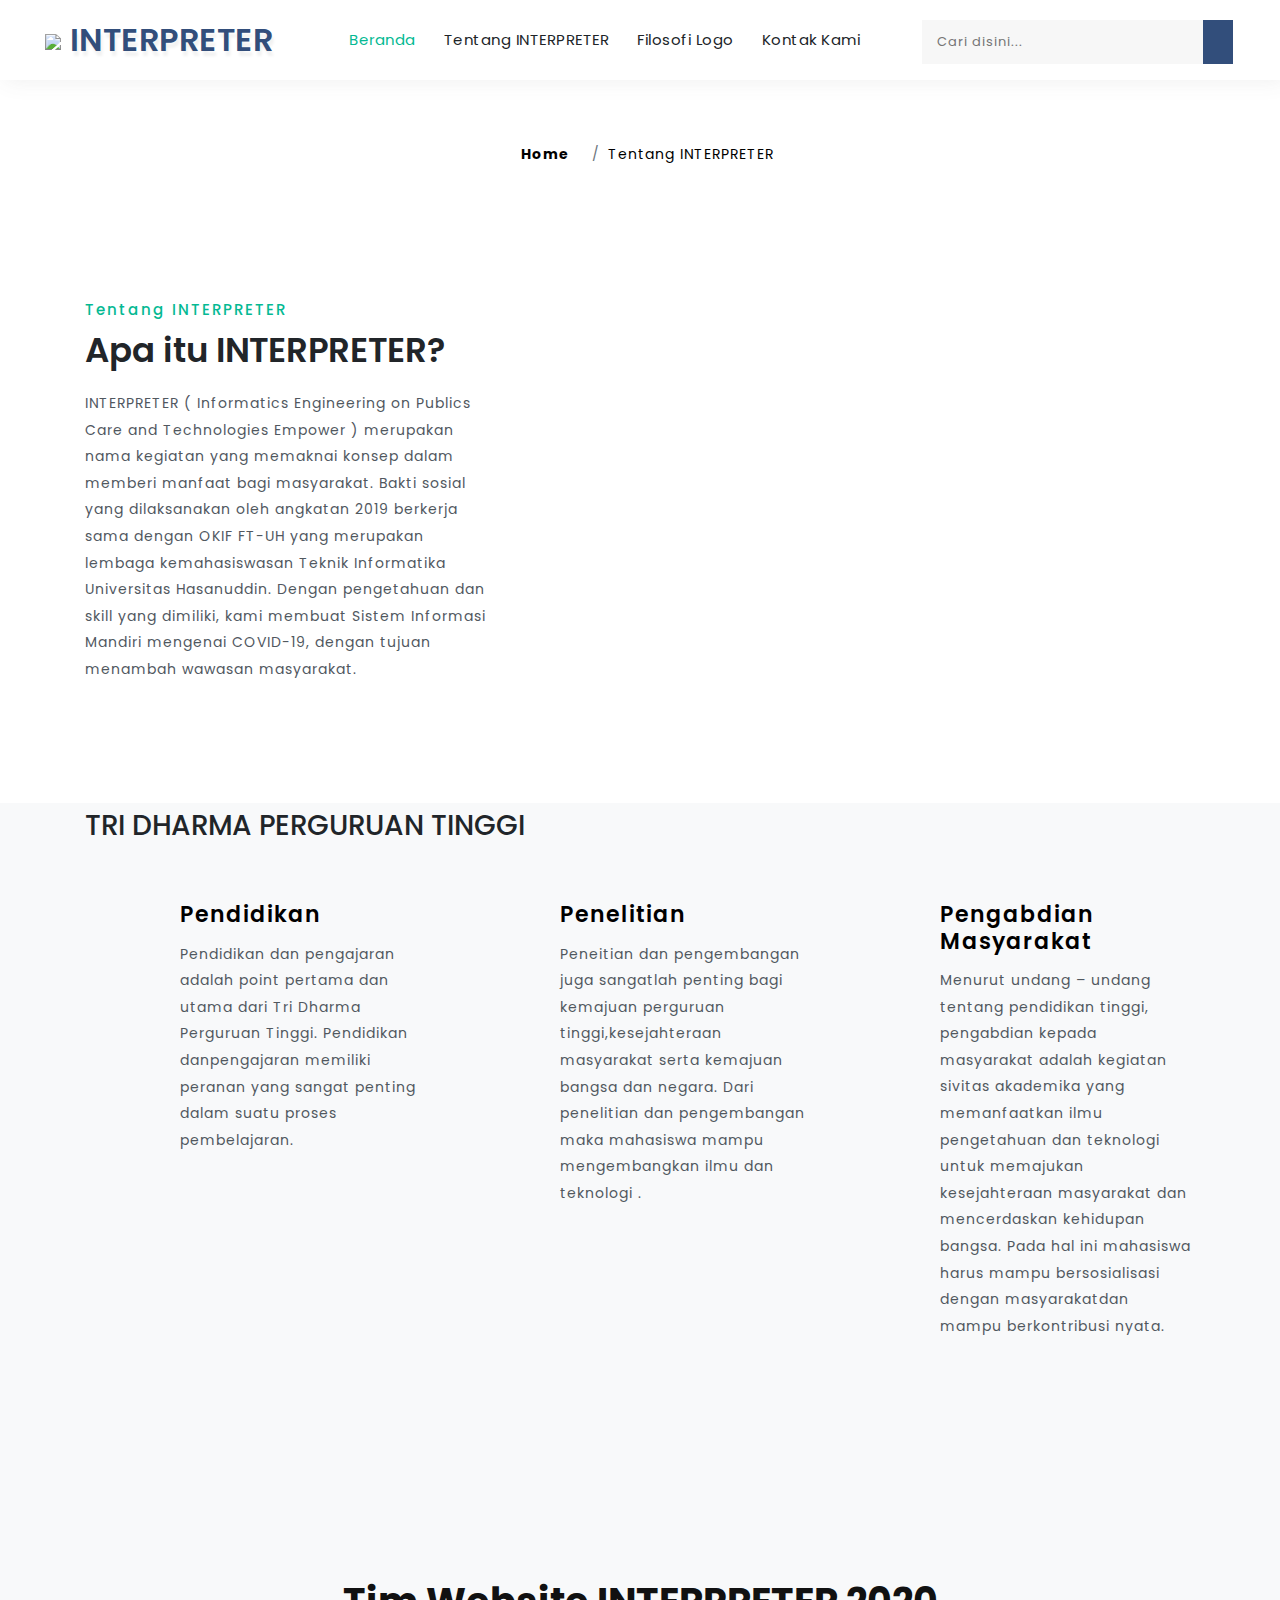
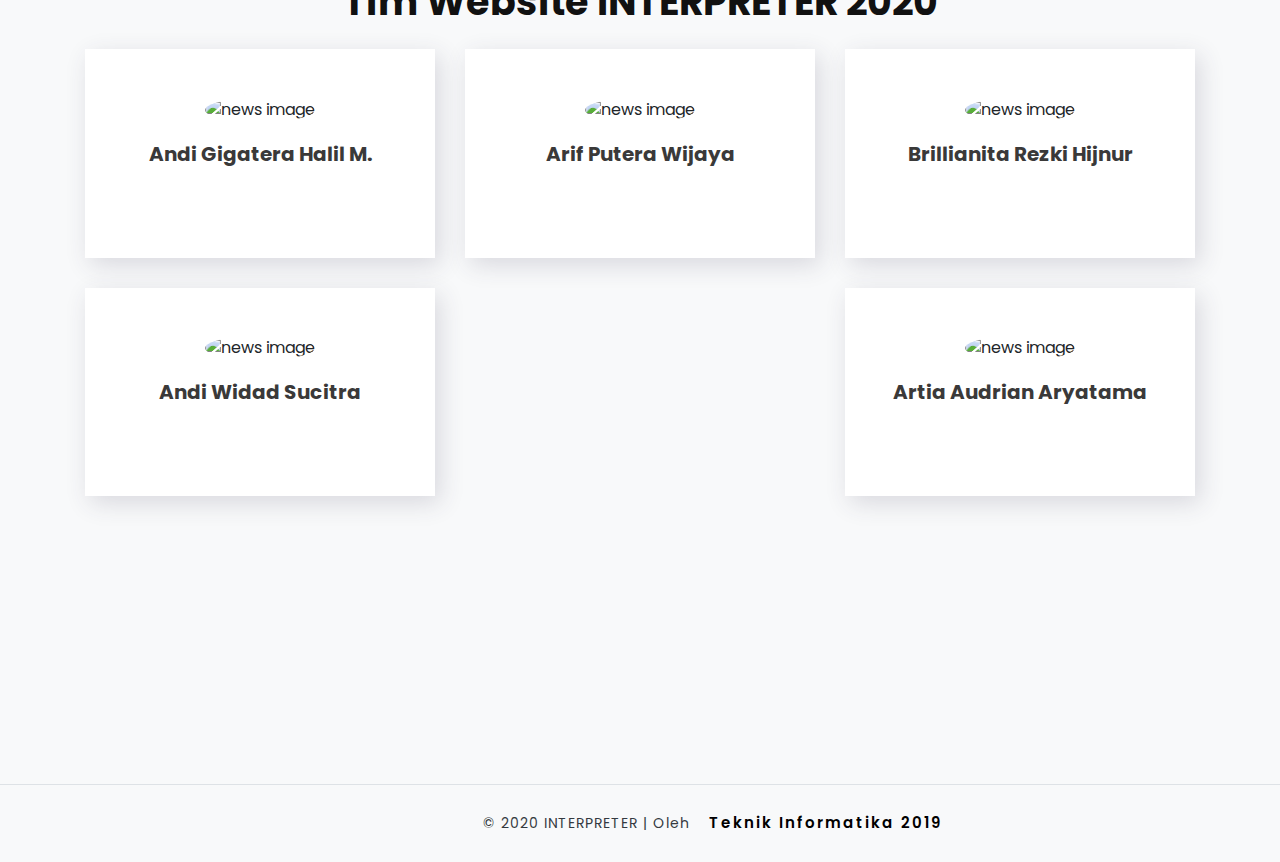
==== commit b24d702d: "Merge pull request #12 from arif200117/master" ====
--- a/about.html
+++ b/about.html
@@ -1,359 +1,340 @@
-
-<!DOCTYPE html>
-<html lang="zxx">
-
-	<head>
-		<title>INTERPRETER 2020</title>
-	
-		
-		<meta name="viewport" content="width=device-width, initial-scale=1">
-		<meta charset="UTF-8" />
-		<meta name="keywords" content="Startup Responsive web template, Bootstrap Web Templates, Flat Web Templates, Android Compatible web template, Smartphone Compatible web template, free webdesigns for Nokia, Samsung, LG, SonyEricsson, Motorola web design" />
-		<script>
-			addEventListener("load", function () {
-				setTimeout(hideURLbar, 0);
-			}, false);
-	
-			function hideURLbar() {
-				window.scrollTo(0, 1);
-			}
-		</script>
-		<!-- //Meta tag Keywords -->
-	
-		<!-- Custom-Files -->
-		<link rel="stylesheet" href="css/bootstrap.css">
-		<!-- link Bootstrap -->
-		<link rel="stylesheet" href="css/style.css" type="text/css" media="all" />
-		<!-- Link CSSnya -->
-		<link href="css/font-awesome.min.css" rel="stylesheet">
-		<!-- //Custom-Files -->
-	
-		<!-- Fontnya -->
-		<link href="//fonts.googleapis.com/css?family=Poppins:100,100i,200,200i,300,300i,400,400i,500,500i,600,600i,700,700i,800,800i,900,900i&amp;subset=devanagari,latin-ext"
-		 rel="stylesheet">
-		<!--  -->
-	</head>
-
-<body onload="myFunction()" style="margin:0;">
-<div id="loader"></div>
-<div style="display:none;" id="myDiv" class="animate-bottom">
-
-	<!-- main banner -->
-	<div class="main-top" id="home">
-		<!-- header -->
-		<header>
-			<div class="container-fluid">
-				<div class="header d-lg-flex justify-content-between align-items-center py-3 px-sm-3">
-					<!-- logo -->
-					<div id="logo">
-						<h1><a href="index.html"> <img src="images/mainLogo.png" class="logoInter">  </span>INTERPRETER</a></h1>
-					</div>
-					<!-- //logo -->
-					<!--bagian navigasi -->
-					<div class="nav_w3ls">
-						<nav>
-							<label for="drop" class="toggle">Menu</label>
-							<input type="checkbox" id="drop" />
-							<ul class="menu">
-								<li><a href="index.html" class="active">Beranda</a></li>
-								<li><a href="about.html">Tentang INTERPRETER</a></li>
-								<li><a href="filosofi.html">Filosofi Logo</a></li>
-								<li><a href="contact.html">Kontak Kami</a></li>
-							</ul>
-						</nav>
-					</div>
-					<!-- bagian navigasi -->
-					<div class="d-flex mt-lg-1 mt-sm-2 mt-3 justify-content-center">
-						<!--  tombol search -->
-						<div class="search-w3layouts mr-3">
-							<form action="#" method="post" class="search-bottom-wthree d-flex">
-								<input class="search" type="search" placeholder="Cari disini..." required="">
-								<button class="form-control btn" type="submit"><span class="fa fa-search"></span></button>
-							</form>
-						</div>
-						<!-- tombol search -->
-						
-					</div>
-				</div>
-			</div>
-		</header>
-		<!-- //header -->
-
-		<!-- banner -->
-		<div class="banner_w3lspvt-2">
-			<ol class="breadcrumb">
-				<li class="breadcrumb-item"><a href="index.html" class="font-weight-bold">Home</a></li>
-				<li class="breadcrumb-item" aria-current="page">Tentang INTERPRETER</li>
-			</ol>
-		</div>
-		<!-- //banner -->
-	</div>
-	<!-- //main banner -->
-
-	<!-- tentang INTERPRETER-->
-	<div class="about-inner py-5">
-		<div class="container pb-xl-5 pb-lg-3">
-			<div class="row py-xl-4">
-				<div class="col-lg-5 about-right-faq pr-5">
-					<h6>Tentang INTERPRETER</h6>
-					<h3 class="mt-2 mb-3">Apa itu INTERPRETER?</h3>
-					<p>INTERPRETER ( Informatics Engineering on Publics Care and Technologies  Empower ) merupakan nama kegiatan 
-						yang memaknai konsep dalam memberi manfaat bagi masyarakat. Bakti sosial yang dilaksanakan oleh angkatan 2019 
-						berkerja sama dengan OKIF FT-UH yang merupakan lembaga kemahasiswasan Teknik Informatika Universitas Hasanuddin. 
-						Dengan pengetahuan dan skill yang dimiliki, kami membuat Sistem Informasi Mandiri mengenai COVID-19, dengan tujuan menambah wawasan masyarakat.</p>
-					
-				</div>
-				<div class="col-lg-7 welcome-right text-center mt-lg-0 mt-5">
-					<img src="images/about.png" alt="" class="img-fluid" />
-				</div>
-			</div>
-		</div>
-	</div>
-	<!-- tentang INTERPRETER-->
-
-	<!-- Tri dharma -->
-	<section class="why bg-li py-5" id="why">
-		<div class="container py-xl-5 py-3">
-		<h3 class="mt-2 mb-3 triDharma"> TRI DHARMA PERGURUAN TINGGI </h3>
-
-			<div class="rowtri">
-				<div class="col-md-4 tri1">
-					<div class="ser-grd">
-						<div class="row">
-							<div class="col-md-3 col-2 text-center services-icon icon-clr5">
-								<span class="fa fa-graduation-cap"></span>
-							</div>
-							<div class="col-md-9 col-10 text-left services-grid">
-								<h4 class="subtri">Pendidikan</h4>
-								<p>Pendidikan dan pengajaran adalah point pertama dan utama dari Tri 
-									Dharma Perguruan Tinggi. Pendidikan danpengajaran memiliki peranan yang 
-									sangat penting dalam suatu proses pembelajaran.</p>
-							</div>
-						</div>
-					</div>
-					
-				</div>
-				<div class="col-md-4 tri2">
-					<div class="ser-grd mt-md-0 mt-4">
-						<div class="row">
-							<div class="col-md-3 col-2 text-center services-icon icon-clr1">
-								<span class="fa fa-laptop"></span>
-							</div>
-							<div class="col-md-9 col-10 text-left services-grid">
-								<h4 class="subtri">Penelitian</h4>
-								<p>Peneitian dan pengembangan juga sangatlah penting bagi kemajuan 
-									perguruan tinggi,kesejahteraan masyarakat serta kemajuan bangsa dan negara. 
-									Dari penelitian dan pengembangan maka mahasiswa mampu mengembangkan ilmu dan teknologi .</p>
-							</div>
-						</div>
-					</div>
-					<div class="ser-grd mt-md-5 mt-4">
-						<div class="row">
-						
-						</div>
-					</div>
-				</div>
-				<div class="col-md-4 tri3">
-					<div class="ser-grd mt-md-0 mt-4">
-						<div class="row">
-							<div class="col-md-3 col-2 text-center services-icon icon-clr3">
-								<span class="fa fa-handshake-o"></span>
-							</div>
-							<div class="col-md-9 col-10 text-left services-grid">
-								<h4 class="subtri">Pengabdian Masyarakat</h4>
-								<p>Menurut undang – undang tentang pendidikan tinggi, pengabdian kepada 
-									masyarakat adalah kegiatan sivitas akademika yang memanfaatkan ilmu 
-									pengetahuan dan teknologi untuk memajukan kesejahteraan masyarakat dan mencerdaskan 
-									kehidupan bangsa. Pada hal ini mahasiswa harus mampu bersosialisasi dengan masyarakatdan mampu berkontribusi nyata.</p>
-							</div>
-						</div>
-					</div>
-					<div class="ser-grd mt-md-5 mt-4">
-						<div class="row">
-							
-						</div>
-					</div>
-				</div>
-			</div>
-		</div>
-	</section>
-	<!-- tri dharma -->
-
-	
-
-	<!-- tim-->
-	<section class="team bg-li py-5" id="team">
-		<div class="container py-xl-5 py-lg-3">
-			<h3 class="tittle text-center font-weight-bold">Tim Website INTERPRETER 2020</h3>
-			
-			<div class="row ab-info second pt-lg-4">
-				<div class="col-lg-4 col-sm-6 ab-content text-center mt-lg-0 mt-4">
-					<div class="ab-content-inner">
-						<img src="images/t1.jpg" alt="news image" class="img-fluid">
-						<div class="ab-info-con">
-							<h4 class="text-team-w3">Andi Gigatera Halil M.</h4>
-							<ul class="list-unstyled team-socil-w3pvts">
-								<li class="d-inline">
-									<a href="https://www.instagram.com/agthm_.3/?hl=id">
-								<span class="fa fa-instagram"></span>
-							</a>
-								</li>
-							
-							</ul>
-						</div>
-					</div>
-				</div>
-				<div class="col-lg-4 col-sm-6 ab-content text-center mt-lg-0 mt-4">
-					<div class="ab-content-inner">
-						<img src="images/t1.jpg" alt="news image" class="img-fluid">
-						<div class="ab-info-con">
-							<h4 class="text-team-w3">Arif Putera Wijaya</h4>
-							<ul class="list-unstyled team-socil-w3pvts">
-								<li class="d-inline">
-									<a href="https://www.instagram.com/arif_putera_wijaya/?hl=id">
-								<span class="fa fa-instagram"></span>
-							</a>
-								</li>
-							
-							</ul>
-						</div>
-					</div>
-				</div>
-				<div class="col-lg-4 col-sm-6 ab-content text-center mt-lg-0 mt-4">
-					<div class="ab-content-inner">
-						<img src="images/t3.jpg" alt="news image" class="img-fluid">
-						<div class="ab-info-con">
-							<h4 class="text-team-w3">Brillianita Rezki Hijnur</h4>
-							<ul class="list-unstyled team-socil-w3pvts">
-								<li class="d-inline">
-									<a href="https://www.instagram.com/brillianitaa/?hl=id">
-								<span class="fa fa-instagram"></span>
-							</a>
-								</li>
-							
-							</ul>
-						</div>
-					</div>
-				</div>
-				<div class="col-lg-2 col-sm- ab-content text-center mt-lg-0 mt-4"></div>
-					<div class="col-lg-4 col-sm-6 ab-content text-center mt-lg-0 mt-4">
-					<div class="ab-content-inner-bawah">
-						<img src="images/t3.jpg" alt="news image" class="img-fluid">
-						<div class="ab-info-con">
-							<h4 class="text-team-w3">Andi Widad Sucitra</h4>
-							<ul class="list-unstyled team-socil-w3pvts">
-								<li class="d-inline">
-									<a href="https://www.instagram.com/andiwidadsucitra/?hl=id">
-								<span class="fa fa-instagram"></span>
-							</a>
-								</li>
-								
-							</ul>
-						</div>
-					</div>
-				</div>
-					<div class="col-lg-4 col-sm-6 ab-content text-center mt-lg-0 mt-4">
-					<div class="ab-content-inner-bawah">
-						<img src="images/t3.jpg" alt="news image" class="img-fluid">
-						<div class="ab-info-con">
-							<h4 class="text-team-w3">Artia Audrian Aryatama</h4>
-							<ul class="list-unstyled team-socil-w3pvts">
-								<li class="d-inline">
-									<a href="https://www.instagram.com/artiaudr/?hl=id">
-								<span class="fa fa-instagram"></span>
-							</a>
-								</li>
-							
-							</ul>
-						</div>
-					</div>
-				</div>
-			</div>
-
-	
-		</div>
-	</section>
-	<!-- tim -->
-
-	<!-- footer -->
-	<footer class="bg-li py-5">
-		<div class="container py-xl-5 py-lg-3">
-		
-		</div>
-	</footer>
-	<!-- //footer -->
-	<!-- copyright bottom -->
-	<div class="copy-bottom bg-li py-4 border-top">
-		<div class="container-fluid">
-			<div class="d-md-flex px-md-3 position-relative text-center">
-				<!-- footer social icons -->
-				<div class="social-icons-footer mb-md-0 mb-3">
-					<ul class="list-unstyled">
-						<li>
-							<a href="#">
-								<span class="fa fa-facebook"></span>
-							</a>
-						</li>
-						<li>
-							<a href="#">
-								<span class="fa fa-twitter"></span>
-							</a>
-						</li>
-						<li>
-							<a href="#">
-								<span class="fa fa-google-plus"></span>
-							</a>
-						</li>
-						<li>
-							<a href="#">
-								<span class="fa fa-instagram"></span>
-							</a>
-						</li>
-					</ul>
-				</div>
-				<!-- //footer social icons -->
-				<!-- copyright -->
-				<div class="copy_right mx-md-auto mb-md-0 mb-3">
-					<p class="text-bl let">© 2020 INTERPRETER | Oleh
-						<a href="https://www.instagram.com/baksos20/?hl=id" target="_blank">Teknik Informatika 2019</a>
-					</p>
-				</div>
-				<!-- //copyright -->
-				
-				<a href="#home" class="move-top text-center">
-					<span class="fa fa-level-up" aria-hidden="true"></span>
-				</a>
-				
-			</div>
-		</div>
-	</div>
-	<!-- //copyright bottom -->
-
-</body>
-<script>
-
-// Loading Page
-
-var myVar;
-
-
-
-function myFunction() {
-
-myVar = setTimeout(showPage, 500);
-
-}
-
-
-
-function showPage() {
-
-document.getElementById("loader").style.display = "none";
-
-document.getElementById("myDiv").style.display = "block";
-
-}
-
-</script>
-
-</html>
+
+<!DOCTYPE html>
+<html lang="zxx">
+
+	<head>
+		<title>INTERPRETER 2020</title>
+		
+		<meta name="viewport" content="width=device-width, initial-scale=1">
+		<meta charset="UTF-8" />
+		<meta name="keywords" content="Startup Responsive web template, Bootstrap Web Templates, Flat Web Templates, Android Compatible web template, Smartphone Compatible web template, free webdesigns for Nokia, Samsung, LG, SonyEricsson, Motorola web design" />
+		<script>
+			addEventListener("load", function () {
+				setTimeout(hideURLbar, 0);
+			}, false);
+	
+			function hideURLbar() {
+				window.scrollTo(0, 1);
+			}
+		</script>
+		<!-- //Meta tag Keywords -->
+	
+		<!-- Custom-Files -->
+		<link rel="stylesheet" href="css/bootstrap.css">
+		<!-- link Bootstrap -->
+		<link rel="stylesheet" href="css/style.css" type="text/css" media="all" />
+		<!-- Link CSSnya -->
+		<link href="css/font-awesome.min.css" rel="stylesheet">
+		<!-- //Custom-Files -->
+	
+		<!-- Fontnya -->
+		<link href="//fonts.googleapis.com/css?family=Poppins:100,100i,200,200i,300,300i,400,400i,500,500i,600,600i,700,700i,800,800i,900,900i&amp;subset=devanagari,latin-ext"
+		 rel="stylesheet">
+		<!--  -->
+	</head>
+
+<body>
+	<!-- main banner -->
+	<div class="main-top" id="home">
+		<!-- header -->
+		<header>
+			<div class="container-fluid">
+				<div class="header d-lg-flex justify-content-between align-items-center py-3 px-sm-3">
+					<!-- logo -->
+					<div id="logo">
+						<h1><a href="index.html"> <img src="images/mainLogo.png" class="logoInter">  </span>INTERPRETER</a></h1>
+					</div>
+					<!-- //logo -->
+					<!--bagian navigasi -->
+					<div class="nav_w3ls">
+						<nav>
+							<label for="drop" class="toggle">Menu</label>
+							<input type="checkbox" id="drop" />
+							<ul class="menu">
+								<li><a href="index.html" class="active">Beranda</a></li>
+								<li><a href="about.html">Tentang INTERPRETER</a></li>
+								<li><a href="pricing.html">Filosofi Logo</a></li>
+								<li><a href="contact.html">Kontak Kami</a></li>
+							</ul>
+						</nav>
+					</div>
+					<!-- bagian navigasi -->
+					<div class="d-flex mt-lg-1 mt-sm-2 mt-3 justify-content-center">
+						<!--  tombol search -->
+						<div class="search-w3layouts mr-3">
+							<form action="#" method="post" class="search-bottom-wthree d-flex">
+								<input class="search" type="search" placeholder="Cari disini..." required="">
+								<button class="form-control btn" type="submit"><span class="fa fa-search"></span></button>
+							</form>
+						</div>
+						<!-- tombol search -->
+						
+					</div>
+				</div>
+			</div>
+		</header>
+		<!-- //header -->
+
+		<!-- banner -->
+		<div class="banner_w3lspvt-2">
+			<ol class="breadcrumb">
+				<li class="breadcrumb-item"><a href="index.html" class="font-weight-bold">Home</a></li>
+				<li class="breadcrumb-item" aria-current="page">Tentang INTERPRETER</li>
+			</ol>
+		</div>
+		<!-- //banner -->
+	</div>
+	<!-- //main banner -->
+
+	<!-- tentang INTERPRETER-->
+	<div class="about-inner py-5">
+		<div class="container pb-xl-5 pb-lg-3">
+			<div class="row py-xl-4">
+				<div class="col-lg-5 about-right-faq pr-5">
+					<h6>Tentang INTERPRETER</h6>
+					<h3 class="mt-2 mb-3">Apa itu INTERPRETER?</h3>
+					<p>INTERPRETER ( Informatics Engineering on Publics Care and Technologies  Empower ) merupakan nama kegiatan 
+						yang memaknai konsep dalam memberi manfaat bagi masyarakat. Bakti sosial yang dilaksanakan oleh angkatan 2019 
+						berkerja sama dengan OKIF FT-UH yang merupakan lembaga kemahasiswasan Teknik Informatika Universitas Hasanuddin. 
+						Dengan pengetahuan dan skill yang dimiliki, kami membuat Sistem Informasi Mandiri mengenai COVID-19, dengan tujuan menambah wawasan masyarakat.</p>
+					
+				</div>
+				<div class="col-lg-7 welcome-right text-center mt-lg-0 mt-5">
+					<img src="images/about.png" alt="" class="img-fluid" />
+				</div>
+			</div>
+		</div>
+	</div>
+	<!-- tentang INTERPRETER-->
+
+	<!-- Tri dharma -->
+	<section class="why bg-li py-5" id="why">
+		<div class="container py-xl-5 py-3">
+		<h3 class="triDharma"> TRI DHARMA PERGURUAN TINGGI </h3>
+			<div class="row">
+				<div class="col-md-4">
+					<div class="ser-grd">
+						<div class="row">
+							<div class="col-md-3 col-2 text-center services-icon icon-clr5">
+								<span class="fa fa-graduation-cap"></span>
+							</div>
+							<div class="col-md-9 col-10 text-left services-grid">
+								<h4>Pendidikan</h4>
+								<p>Pendidikan dan pengajaran adalah point pertama dan utama dari Tri 
+									Dharma Perguruan Tinggi. Pendidikan danpengajaran memiliki peranan yang 
+									sangat penting dalam suatu proses pembelajaran.</p>
+							</div>
+						</div>
+					</div>
+					<div class="ser-grd mt-md-5 mt-4">
+						<div class="row">
+						
+						</div>
+					</div>
+				</div>
+				<div class="col-md-4">
+					<div class="ser-grd mt-md-0 mt-4">
+						<div class="row">
+							<div class="col-md-3 col-2 text-center services-icon icon-clr1">
+								<span class="fa fa-laptop"></span>
+							</div>
+							<div class="col-md-9 col-10 text-left services-grid">
+								<h4>Penelitian</h4>
+								<p>Peneitian dan pengembangan juga sangatlah penting bagi kemajuan 
+									perguruan tinggi,kesejahteraan masyarakat serta kemajuan bangsa dan negara. 
+									Dari penelitian dan pengembangan maka mahasiswa mampu mengembangkan ilmu dan teknologi .</p>
+							</div>
+						</div>
+					</div>
+					<div class="ser-grd mt-md-5 mt-4">
+						<div class="row">
+						
+						</div>
+					</div>
+				</div>
+				<div class="col-md-4">
+					<div class="ser-grd mt-md-0 mt-4">
+						<div class="row">
+							<div class="col-md-3 col-2 text-center services-icon icon-clr3">
+								<span class="fa fa-handshake-o"></span>
+							</div>
+							<div class="col-md-9 col-10 text-left services-grid">
+								<h4>Pengabdian Masyarakat</h4>
+								<p>Menurut undang – undang tentang pendidikan tinggi, pengabdian kepada 
+									masyarakat adalah kegiatan sivitas akademika yang memanfaatkan ilmu 
+									pengetahuan dan teknologi untuk memajukan kesejahteraan masyarakat dan mencerdaskan 
+									kehidupan bangsa. Pada hal ini mahasiswa harus mampu bersosialisasi dengan masyarakatdan mampu berkontribusi nyata.</p>
+							</div>
+						</div>
+					</div>
+					<div class="ser-grd mt-md-5 mt-4">
+						<div class="row">
+							
+						</div>
+					</div>
+				</div>
+			</div>
+		</div>
+	</section>
+	<!-- tri dharma -->
+
+	
+
+	<!-- tim-->
+	<section class="team bg-li py-5" id="team">
+		<div class="container py-xl-5 py-lg-3">
+			<h3 class="tittle text-center font-weight-bold">Tim Website INTERPRETER 2020</h3>
+			
+			<div class="row ab-info second pt-lg-4">
+				<div class="col-lg-4 col-sm-6 ab-content text-center mt-lg-0 mt-4">
+					<div class="ab-content-inner">
+						<img src="images/t1.jpg" alt="news image" class="img-fluid">
+						<div class="ab-info-con">
+							<h4 class="text-team-w3">Andi Gigatera Halil M.</h4>
+							<ul class="list-unstyled team-socil-w3pvts">
+								<li class="d-inline">
+									<a href="https://www.instagram.com/agthm_.3/?hl=id">
+								<span class="fa fa-instagram"></span>
+							</a>
+								</li>
+							
+							</ul>
+						</div>
+					</div>
+				</div>
+				<div class="col-lg-4 col-sm-6 ab-content text-center mt-lg-0 mt-4">
+					<div class="ab-content-inner">
+						<img src="images/t1.jpg" alt="news image" class="img-fluid">
+						<div class="ab-info-con">
+							<h4 class="text-team-w3">Arif Putera Wijaya</h4>
+							<ul class="list-unstyled team-socil-w3pvts">
+								<li class="d-inline">
+									<a href="https://www.instagram.com/arif_putera_wijaya/?hl=id">
+								<span class="fa fa-instagram"></span>
+							</a>
+								</li>
+							
+							</ul>
+						</div>
+					</div>
+				</div>
+				<div class="col-lg-4 col-sm-6 ab-content text-center mt-lg-0 mt-4">
+					<div class="ab-content-inner">
+						<img src="images/t3.jpg" alt="news image" class="img-fluid">
+						<div class="ab-info-con">
+							<h4 class="text-team-w3">Brillianita Rezki Hijnur</h4>
+							<ul class="list-unstyled team-socil-w3pvts">
+								<li class="d-inline">
+									<a href="https://www.instagram.com/brillianitaa/?hl=id">
+								<span class="fa fa-instagram"></span>
+							</a>
+								</li>
+							
+							</ul>
+						</div>
+					</div>
+				</div>
+
+					<div class="col-lg-4 col-sm-6 ab-content text-center mt-lg-0 mt-4">
+					<div class="ab-content-inner-bawah">
+						<img src="images/t3.jpg" alt="news image" class="img-fluid">
+						<div class="ab-info-con">
+							<h4 class="text-team-w3">Andi Widad Sucitra</h4>
+							<ul class="list-unstyled team-socil-w3pvts">
+								<li class="d-inline">
+									<a href="https://www.instagram.com/andiwidadsucitra/?hl=id">
+								<span class="fa fa-instagram"></span>
+							</a>
+								</li>
+								
+							</ul>
+						</div>
+					</div>
+				</div>
+
+					<div class="col-lg-4 col-sm-6 ab-content text-center mt-lg-0 mt-4">
+					<div class="ab-content-inner-bawah-tengah">
+					
+					</div>
+				</div>
+
+					<div class="col-lg-4 col-sm-6 ab-content text-center mt-lg-0 mt-4">
+					<div class="ab-content-inner-bawah">
+						<img src="images/t3.jpg" alt="news image" class="img-fluid">
+						<div class="ab-info-con">
+							<h4 class="text-team-w3">Artia Audrian Aryatama</h4>
+							<ul class="list-unstyled team-socil-w3pvts">
+								<li class="d-inline">
+									<a href="https://www.instagram.com/artiaudr/?hl=id">
+								<span class="fa fa-instagram"></span>
+							</a>
+								</li>
+							
+							</ul>
+						</div>
+					</div>
+				</div>
+
+
+	
+		</div>
+	</section>
+	<!-- tim -->
+
+	<!-- footer -->
+	<footer class="bg-li py-5">
+		<div class="container py-xl-5 py-lg-3">
+		
+		</div>
+	</footer>
+	<!-- //footer -->
+	<!-- copyright bottom -->
+	<div class="copy-bottom bg-li py-4 border-top">
+		<div class="container-fluid">
+			<div class="d-md-flex px-md-3 position-relative text-center">
+				<!-- footer social icons -->
+				<div class="social-icons-footer mb-md-0 mb-3">
+					<ul class="list-unstyled">
+						<li>
+							<a href="#">
+								<span class="fa fa-facebook"></span>
+							</a>
+						</li>
+						<li>
+							<a href="#">
+								<span class="fa fa-twitter"></span>
+							</a>
+						</li>
+						<li>
+							<a href="#">
+								<span class="fa fa-google-plus"></span>
+							</a>
+						</li>
+						<li>
+							<a href="#">
+								<span class="fa fa-instagram"></span>
+							</a>
+						</li>
+					</ul>
+				</div>
+				<!-- //footer social icons -->
+				<!-- copyright -->
+				<div class="copy_right mx-md-auto mb-md-0 mb-3">
+					<p class="text-bl let">© 2020 INTERPRETER | Oleh
+						<a href="https://www.instagram.com/baksos20/?hl=id" target="_blank">Teknik Informatika 2019</a>
+					</p>
+				</div>
+				<!-- //copyright -->
+				
+				<a href="#home" class="move-top text-center">
+					<span class="fa fa-level-up" aria-hidden="true"></span>
+				</a>
+				
+			</div>
+		</div>
+	</div>
+	<!-- //copyright bottom -->
+
+</body>
+
+</html>
--- a/css/style.css
+++ b/css/style.css
@@ -1,1881 +1,1861 @@
-/* Center the loader */
-
-#loader {
-
-    position: absolute;
-    
-    left: 50%;
-    
-    top: 50%;
-    
-    z-index: 1;
-    
-    width: 150px;
-    
-    height: 150px;
-    
-    margin: -75px 0 0 -75px;
-    
-    border: 16px solid #f3f3f3;
-    
-    border-radius: 50%;
-    
-    border-top: 16px solid #3498db;
-    
-    width: 120px;
-    
-    height: 120px;
-    
-    -webkit-animation: spin 2s linear infinite;
-    
-    animation: spin 2s linear infinite;
-    
-    }
-    
-    
-    
-    @-webkit-keyframes spin {
-    
-    0% { -webkit-transform: rotate(0deg); }
-    
-    100% { -webkit-transform: rotate(360deg); }
-    
-    }
-    
-    
-    
-    @keyframes spin {
-    
-    0% { transform: rotate(0deg); }
-    
-    100% { transform: rotate(360deg); }
-    
-    }
-    
-    
-    
-    /* Add animation to "page content" */
-    
-    .animate-bottom {
-    
-    position: relative;
-    
-    -webkit-animation-name: animatebottom;
-    
-    -webkit-animation-duration: 1s;
-    
-    animation-name: animatebottom;
-    
-    animation-duration: 1s
-    
-    }
-    
-    
-    
-    @-webkit-keyframes animatebottom {
-    
-    from { bottom:-100px; opacity:0 }
-    
-    to { bottom:0px; opacity:1 }
-    
-    }
-    
-    
-    
-    @keyframes animatebottom {
-    
-    from{ bottom:-100px; opacity:0 }
-    
-    to{ bottom:0; opacity:1 }
-    
-    }
-    
-    
-    
-    #myDiv {
-    
-    display: none;
-    
-    }
-
-
-
-
-
-body {
-    padding: 0;
-    margin: 0;
-    background: #FFF;
-    font-family: 'Poppins', sans-serif;
-}
-
-.preloader {
-    position: fixed;
-    top: 0;
-    left: 0;
-    width: 100%;
-    height: 100%;
-    z-index: 9999;
-    background-color: #fff;
-  }
-  .preloader .loading {
-    position: absolute;
-    left: 50%;
-    top: 50%;
-    transform: translate(-50%,-50%);
-    font: 14px arial;
-  }
-
-body button,
-.btn,
-body a {
-    transition: 0.5s all;
-    -webkit-transition: 0.5s all;
-    -moz-transition: 0.5s all;
-    -o-transition: 0.5s all;
-    -ms-transition: 0.5s all;
-}
-
-
-.rowtri{
-    display: flex;
-    justify-content: space-between;
-}
-.tri1,.tri2,.tri3{
-    box-shadow: 5px 7px 23px 0px rgba(58, 52, 82, 0.16);
-}
-
-.subtri{
-    margin-top: 30px;
-}
-.tri2{
-    margin-left: 30px;
-}
-.tri3{
-    margin-left: 30px;
-}
-
-.triDharma {
-    margin-top: -90px;
-    margin-bottom: 60px;
-}
-
-.angka {
-    font-size: 30px;
-    font-family: sans-serif;
-    font-weight: bold;
-}
-
-.icon {
-    width: 140px;
-}
-
-.mainName {
-    color: #324e7b;
-}
-
-.btn:hover,
-body button:hover {
-    opacity: .8;
-    transition: 0.5s all;
-    -webkit-transition: 0.5s all;
-    -moz-transition: 0.5s all;
-    -o-transition: 0.5s all;
-    -ms-transition: 0.5s all;
-}
-
-body a:hover {
-    text-decoration: none;
-    transition: 0.5s all;
-    -webkit-transition: 0.5s all;
-    -moz-transition: 0.5s all;
-    -o-transition: 0.5s all;
-    -ms-transition: 0.5s all;
-}
-
-html {
-    scroll-behavior: smooth;
-}
-
-h1,
-h2,
-h3,
-h4,
-h5,
-h6 {
-    margin: 0;
-    padding: 0;
-}
-
-p {
-    margin: 0;
-    padding: 0;
-    font-size: 14px;
-    letter-spacing: 1px;
-    line-height: 1.9;
-    color: #51585f;
-}
-
-ul,
-ol {
-    margin: 0;
-    padding: 0;
-}
-
-
-/* //Reset Code */
-
-
-/* colors code */
-
-.text-bl {
-    color: #343a40;
-}
-
-.text-wh {
-    color: #fff;
-}
-
-.text-li {
-    color: #f8f9fa;
-}
-
-.text-da {
-    color: #000;
-}
-
-.bg-li {
-    background: #f8f9fa;
-}
-
-.bg-wh {
-    background: #fff;
-}
-
-.let {
-    letter-spacing: 1px;
-}
-
-
-/* //colors code */
-
-
-/* header */
-
-header {
-    -webkit-box-shadow: 0.33333rem 0 1.33333rem rgba(87, 87, 87, .1);
-    -moz-box-shadow: 0.33333rem 0 1.33333rem rgba(87, 87, 87, .1);
-    box-shadow: 0.33333rem 0 1.33333rem rgba(87, 87, 87, .1);
-    background: #fff;
-}
-
-.main-top {
-    position: relative;
-    z-index: 1;
-}
-
-
-/* navigation */
-
-
-/* CSS Document */
-
-.toggle-2,
-.toggle,
-[id^=drop] {
-    display: none;
-}
-
-
-/* Giving a background-color to the nav container. */
-
-nav {
-    margin: 0;
-    padding: 0;
-}
-
-#logo a {
-    float: left;
-    display: initial;
-    font-size: 32px;
-    color: #324e7b;
-    text-shadow: 2px 5px 3px rgba(0, 0, 0, 0.06);
-    padding: 0;
-    font-weight: 600;
-}
-
-
-/* Since we'll have the "ul li" "float:left"
- * we need to add a clear after the container. */
-
-nav:after {
-    content: "";
-    display: table;
-    clear: both;
-}
-
-
-/* Removing padding, margin and "list-style" from the "ul",
- * and adding "position:reltive" */
-
-nav ul {
-    float: right;
-    padding: 0;
-    margin: 0;
-    list-style: none;
-    position: relative;
-}
-
-
-/* Positioning the navigation items inline */
-
-nav ul li {
-    margin: 0px;
-    display: inline-block;
-    float: left;
-}
-
-
-/* Styling the links */
-
-nav a {
-    color: #202428;
-    font-size: 15px;
-    letter-spacing: .5px;
-    margin: 0 14px;
-    font-weight: 400;
-}
-
-a {
-    color: #202428;
-    font-size: 15px;
-    letter-spacing: .5px;
-    margin: 0 14px;
-    font-weight: 400;
-}
-
-
-/* Background color change on Hover */
-
-.menu li a.active,
-nav a:hover,
-nav ul ul li a:hover {
-    color: #05b993;
-}
-
-
-/* Hide Dropdowns by Default
- * and giving it a position of absolute */
-
-nav ul ul {
-    display: none;
-    position: absolute;
-    top: 25px;
-    background: #000;
-    padding: 10px;
-    -webkit-border-radius: 4px;
-    -o-border-radius: 4px;
-    -ms-border-radius: 4px;
-    -moz-border-radius: 4px;
-    border-radius: 4px;
-    z-index: 9;
-    /* has to be the same number as the "line-height" of "nav a" */
-}
-
-
-/* Display Dropdowns on Hover */
-
-nav ul li:hover>ul {
-    display: inherit;
-}
-
-
-/* Fisrt Tier Dropdown */
-
-nav ul ul li {
-    width: 170px;
-    float: none;
-    display: list-item;
-    position: relative;
-    -webkit-border-radius: 4px;
-    -o-border-radius: 4px;
-    -ms-border-radius: 4px;
-    -moz-border-radius: 4px;
-    border-radius: 4px;
-    transition: 0.5s all;
-    -webkit-transition: 0.5s all;
-    -moz-transition: 0.5s all;
-    -o-transition: 0.5s all;
-    -ms-transition: 0.5s all;
-}
-
-nav ul ul li a {
-    color: #fff;
-    display: block;
-    font-size: 15px;
-    margin: 0;
-    margin: 10px;
-}
-
-
-/* Second, Third and more Tiers	
- * We move the 2nd and 3rd etc tier dropdowns to the left
- * by the amount of the width of the first tier.
-*/
-
-nav ul ul ul li {
-    position: relative;
-    top: -60px;
-    /* has to be the same number as the "width" of "nav ul ul li" */
-    left: 170px;
-}
-
-
-/* Change ' +' in order to change the Dropdown symbol */
-
-li>a:only-child:after {
-    content: '';
-}
-
-
-/* Media Queries
---------------------------------------------- */
-
-@media all and (max-width: 991px) {
-    #logo {
-        display: block;
-        padding: 0;
-        width: 100%;
-        text-align: center;
-        float: none;
-    }
-    nav {
-        margin: 0;
-    }
-    /* Hide the navigation menu by default */
-    /* Also hide the  */
-    .toggle+a,
-    .menu {
-        display: none;
-    }
-    /* Stylinf the toggle lable */
-    .toggle {
-        display: block;
-        padding: 6px 12px;
-        font-size: 14px;
-        text-decoration: none;
-        border: none;
-        float: right;
-        color: #000;
-        font-weight: 500;
-        letter-spacing: 1px;
-        border: 1px solid #000;
-        margin-bottom: 0;
-        cursor: pointer;
-        -webkit-border-radius: 4px;
-        -o-border-radius: 4px;
-        -ms-border-radius: 4px;
-        -moz-border-radius: 4px;
-        border-radius: 4px;
-        transition: 0.5s all;
-        -webkit-transition: 0.5s all;
-        -moz-transition: 0.5s all;
-        -o-transition: 0.5s all;
-        -ms-transition: 0.5s all;
-    }
-    .menu .toggle {
-        float: none;
-        text-align: center;
-        margin: auto;
-        max-width: 120px;
-        padding: 5px;
-        font-size: 14px;
-        letter-spacing: .5px;
-        color: #202428;
-        font-weight: 400;
-        border: none;
-    }
-    /* Display Dropdown when clicked on Parent Lable */
-    [id^=drop]:checked+ul {
-        display: block;
-        background: #fff;
-        padding: 15px 0;
-        text-align: center;
-        width: 100%;
-    }
-    /* Change menu item's width to 100% */
-    nav ul li {
-        display: block;
-        width: 100%;
-        padding: 5px 0;
-    }
-    nav a:hover,
-    nav ul ul ul a {
-        background-color: transparent;
-    }
-    /* Hide Dropdowns by Default */
-    nav ul ul {
-        float: none;
-        position: static;
-        color: #fff;
-        /* has to be the same number as the "line-height" of "nav a" */
-    }
-    /* Hide menus on hover */
-    nav ul ul li:hover>ul,
-    nav ul li:hover>ul {
-        display: none;
-    }
-    /* Fisrt Tier Dropdown */
-    nav ul ul li {
-        display: block;
-        width: 100%;
-        padding: 0;
-    }
-    nav ul ul ul li {
-        position: static;
-        /* has to be the same number as the "width" of "nav ul ul li" */
-    }
-    nav ul ul li a {
-        color: #000;
-        font-size: 15px;
-        padding: 0;
-    }
-}
-
-
-/* dropdown */
-
-#demo {
-    margin: 10px 0 0px 0;
-}
-
-#demo .wrapper {
-    display: inline-block;
-    position: relative;
-}
-
-#demo .parent {
-    height: 100%;
-    width: 100%;
-    display: block;
-    cursor: pointer;
-    line-height: 30px;
-    height: 30px;
-    color: #fff;
-    z-index: 2;
-    position: relative;
-    -webkit-transition: border-radius .1s linear, background .1s linear, z-index 0s linear;
-    -webkit-transition-delay: .8s;
-    text-align: center;
-    color: #fff;
-    text-transform: capitalize;
-    font-weight: 500;
-    font-size: 15px;
-    letter-spacing: 1px;
-    padding-left: 0;
-    padding-right: 0;
-}
-
-#demo .parent:hover,
-#demo .content:hover~.parent {
-    -webkit-transition-delay: 0s, 0s, 0s;
-}
-
-#demo .content:hover~.parent {
-    border-bottom-left-radius: 0;
-    border-bottom-right-radius: 0;
-    z-index: 0;
-}
-
-#demo .content {
-    position: absolute;
-    top: 0;
-    display: block;
-    z-index: 1;
-    height: 0;
-    width: 150px;
-    padding-top: 30px;
-    -webkit-transition: height .5s ease;
-    -webkit-transition-delay: .4s;
-}
-
-#demo .wrapper:active .content {
-    height: 150px;
-    z-index: 3;
-    -webkit-transition-delay: 0s;
-}
-
-#demo .content:hover {
-    height: 150px;
-    z-index: 3;
-    -webkit-transition-delay: 0s;
-}
-
-#demo .content ul {
-    background: #fff;
-    margin: 0;
-    padding: 0;
-    overflow: hidden;
-    height: 100%;
-    border-bottom-left-radius: 5px;
-    border-bottom-right-radius: 5px;
-}
-
-#demo .content ul a {
-    text-decoration: none;
-    padding: 0;
-}
-
-#demo .content li:hover {
-    background: #f8f9fa;
-}
-
-#demo .content li {
-    list-style: none;
-    text-align: left;
-    color: #999;
-    font-size: 16px;
-    line-height: 30px;
-    height: 40px;
-    line-height: 40px;
-    padding-left: 10px;
-    border-top: 1px solid #eee;
-}
-
-#demo .content li:last-of-type {
-    border-bottom-left-radius: 5px;
-    border-bottom-right-radius: 5px;
-}
-
-
-/* //dropdown */
-
-
-/* //navigation */
-
-
-/* search */
-
-.search-w3layouts input[type="search"] {
-    outline: none;
-    padding: 12px 15px;
-    color: #000;
-    font-size: 13px;
-    border: none;
-    letter-spacing: 1px;
-    background: #f7f7f7;
-}
-
-.search-w3layouts button {
-    background: #324e7b;
-    color: #fff;
-    border: none;
-    font-size: 14px;
-    padding: 10px 15px;
-    -webkit-border-radius: 0px;
-    -o-border-radius: 0px;
-    -moz-border-radius: 0px;
-    -ms-border-radius: 0px;
-    border-radius: 0;
-}
-
-
-/* //search */
-
-
-/* dwn button */
-
-.dwn-w3ls {
-    background: #705ecf;
-    width: 42px;
-    height: 42px;
-    -webkit-border-radius: 4px;
-    -o-border-radius: 4px;
-    -moz-border-radius: 4px;
-    -ms-border-radius: 4px;
-    border-radius: 4px;
-    text-align: center;
-    display: inline-block;
-}
-
-.dwn-w3ls span {
-    color: #fff;
-    font-size: 16px;
-    line-height: 28px;
-}
-
-
-/* //dwn button */
-
-
-/* //header */
-
-
-/* banner */
-
-.banner_w3lspvt {
-    padding: 4vw 0;
-    z-index: 0;
-}
-
-.w3ls_banner_txt {
-    padding-top: 7vw;
-}
-
-p.text-sty-banner {
-    font-size: 16px;
-    color: #51585f;
-    max-width: 800px;
-    margin: 20px 0;
-}
-
-h3.w3ls_pvt-title {
-    font-size: 4rem;
-    font-weight: 600;
-    color: #202428;
-}
-
-h3.w3ls_pvt-title span {
-    color: #324e7b;
-}
-
-.w3ls_banner_txt h5 {
-    font-weight: 400;
-    color: #000;
-    font-size: 22px;
-    text-transform: uppercase;
-    letter-spacing: 1px;
-    margin-bottom: 10px;
-}
-
-
-/* button style */
-
-.button-style {
-    padding: 14px 26px;
-    border: none;
-    color: #fff;
-    font-size: 14px;
-    letter-spacing: 1px;
-    -webkit-border-radius: 4px;
-    -o-border-radius: 4px;
-    -ms-border-radius: 4px;
-    -moz-border-radius: 4px;
-    border-radius: 4px;
-    background-color: #324e7b;
-}
-
-.button-style:hover {
-    color: #fff;
-}
-
-
-/* //button style */
-
-
-/* animation effect */
-
-.shape-wthree {
-    -webkit-animation: fa-spin 5s infinite linear;
-    -moz-animation: fa-spin 5s infinite linear;
-    -ms-animation: fa-spin 5s infinite linear;
-    -o-animation: fa-spin 5s infinite linear;
-    animation: fa-spin 5s infinite linear;
-}
-
-img.shape-w3-one {
-    top: 37%;
-    position: absolute;
-    right: 2%;
-    z-index: -1;
-}
-
-img.shape-w3-two {
-    top: 12%;
-    position: absolute;
-    right: 50%;
-    z-index: -1;
-}
-
-img.shape-w3-three {
-    top: 10%;
-    position: absolute;
-    right: 15%;
-    z-index: -1;
-}
-
-img.shape-w3-four {
-    position: absolute;
-    top: 30%;
-    left: 4%;
-    z-index: -1;
-}
-
-img.shape-w3-five {
-    position: absolute;
-    bottom: 14%;
-    right: 7%;
-    z-index: -1;
-}
-
-img.shape-w3-six {
-    position: absolute;
-    bottom: 18%;
-    left: 23%;
-    z-index: -1;
-}
-
-
-/* //animation effect */
-
-
-/* //banner */
-
-
-/* what we do */
-
-.about-grid-main img {
-    -webkit-border-radius: 50%;
-    -o-border-radius: 50%;
-    -moz-border-radius: 50%;
-    -ms-border-radius: 50%;
-    border-radius: 50%;
-}
-
-h3.title,
-h2.title {
-    font-weight: 600;
-    font-size: 40px;
-    letter-spacing: 1px;
-}
-
-.about-grid-main {
-    background: #fff;
-    padding: 4em 4em;
-    -webkit-box-shadow: 5px 7px 23px 0px rgba(58, 52, 82, 0.16);
-    -moz-box-shadow: 5px 7px 23px 0px rgba(58, 52, 82, 0.16);
-    box-shadow: 5px 7px 23px 0px rgba(58, 52, 82, 0.16);
-}
-
-.about-grid-main h4,
-.about-in h5.card-title {
-    font-size: 22px;
-    color: #000;
-}
-
-a.button-w3ls {
-    color: #705ecf;
-    font-weight: 600;
-    font-size: 15px;
-    display: inline-block;
-    letter-spacing: 1px;
-    -webkit-border-radius: 0px;
-    -o-border-radius: 0px;
-    -ms-border-radius: 0px;
-    -moz-border-radius: 0px;
-    border-radius: 0px;
-}
-
-
-/* //what we do */
-
-
-/* middle section */
-
-.about-right-faq {
-    padding-right: 7vw;
-}
-
-.about-right-faq h6 {
-    color: rgb(5, 185, 147);
-    letter-spacing: 2px;
-    margin-bottom: 8px;
-    font-size: 15px;
-}
-
-.about-right-faq h3 {
-    font-size: 34px;
-    line-height: 1.4;
-    font-weight: 600;
-}
-
-ul.w3l-right-book li {
-    margin-bottom: 10px;
-    color: rgb(0, 0, 0);
-    letter-spacing: 1px;
-    font-size: 16px;
-    list-style: inside;
-}
-
-
-/* //middle section */
-
-
-/* services */
-
-.about-in .card {
-    padding: 2.5em 2em;
-    border: none;
-    background: #fff;
-    -webkit-box-shadow: 0px 11px 42px 1px rgba(58, 52, 82, 0.1);
-    -moz-box-shadow: 0px 11px 42px 1px rgba(58, 52, 82, 0.1);
-    box-shadow: 0px 11px 42px 1px rgba(58, 52, 82, 0.1);
-}
-
-.about-in .bg-clr-w3l {
-    width: 75px;
-    height: 75px;
-    background: #FF3A46;
-    -webkit-border-radius: 50%;
-    -o-border-radius: 50%;
-    -moz-border-radius: 50%;
-    -ms-border-radius: 50%;
-    border-radius: 50%;
-    margin: 0 auto;
-}
-
-.about-in .bg-clr-w3l span {
-    font-size: 34px;
-    color: #fff;
-    line-height: 75px;
-}
-
-.about-in:nth-child(2) .bg-clr-w3l {
-    background: #00ebac;
-}
-
-.about-in:nth-child(3) .bg-clr-w3l {
-    background: #9657f6;
-}
-
-h3.tittle,
-h2.tittle {
-    color: #111;
-    font-size: 40px;
-}
-
-p.sub-tittle {
-    max-width: 800px;
-    margin: 0 auto;
-    font-size: 16px;
-}
-
-
-/* //services */
-
-
-/* footer */
-
-
-/* email icon style */
-
-.icon-effect-w3 {
-    background: #05b993;
-    width: 70px;
-    height: 70px;
-    -webkit-border-radius: 50%;
-    -o-border-radius: 50%;
-    -moz-border-radius: 50%;
-    -ms-border-radius: 50%;
-    border-radius: 50%;
-    text-align: center;
-    margin: 0 auto 1em;
-}
-
-.icon-effect-w3 span {
-    line-height: 70px;
-    font-size: 24px;
-    color: #fff;
-}
-
-
-/* //email icon style */
-
-
-/* subscribe */
-
-.subscribe {
-    max-width: 800px;
-}
-
-form.subscribe-wthree input[type="email"] {
-    font-size: 16px;
-    background: #fff;
-    border: none;
-    -webkit-border-radius: 0px;
-    -o-border-radius: 0px;
-    -ms-border-radius: 0px;
-    -moz-border-radius: 0px;
-    border-radius: 0px;
-    letter-spacing: 1px;
-    color: #000;
-    -webkit-box-shadow: 0px 11px 42px 1px rgba(58, 52, 82, 0.1);
-    -moz-box-shadow: 0px 11px 42px 1px rgba(58, 52, 82, 0.1);
-    box-shadow: 0px 11px 42px 1px rgba(58, 52, 82, 0.1);
-    font-size: 15px;
-    padding: 14px 20px;
-}
-
-form.subscribe-wthree button {
-    background: #705ecf;
-    letter-spacing: 1px;
-    color: #fff;
-    padding: 14px 20px;
-    font-size: 16px;
-    -webkit-border-radius: 0px;
-    -o-border-radius: 0px;
-    -moz-border-radius: 0px;
-    -ms-border-radius: 0px;
-    border-radius: 0px;
-    border: none;
-    -webkit-box-shadow: 0px 11px 42px 1px rgba(58, 52, 82, 0.1);
-    -moz-box-shadow: 0px 11px 42px 1px rgba(58, 52, 82, 0.1);
-    box-shadow: 0px 11px 42px 1px rgba(58, 52, 82, 0.1);
-}
-
-
-/* //subscribe */
-
-
-/* //footer */
-
-
-/* copyright bottom */
-
-
-/* copyright */
-
-.copy_right p a {
-    color: #000;
-    font-weight: 600;
-    letter-spacing: 2px;
-}
-
-
-/* //copyright */
-
-
-/* social icons */
-
-.social-icons-footer ul li {
-    display: inline-block;
-}
-
-.social-icons-footer ul li a span {
-    color: #705ecf;
-    margin: 0 8px;
-    font-size: 16px;
-}
-
-
-/* //social icons */
-
-
-/* bottom-to-top */
-
-a.move-top span {
-    color: #05b993;
-    font-size: 30px;
-}
-
-
-/* //bottom-to-top */
-
-
-/* //copyright bottom */
-
-
-/* partners */
-
-.partners {
-    background: url(../images/inner.jpg) no-repeat top;
-    background-size: cover;
-    -webkit-background-size: cover;
-    -moz-background-size: cover;
-    -o-background-size: cover;
-    -ms-background-size: cover;
-}
-
-.parts-w3ls span {
-    font-size: 3em;
-    color: #333;
-}
-
-.parts-w3ls h4 {
-    text-transform: uppercase;
-    font-size: 15px;
-    font-weight: 600;
-    letter-spacing: 2px;
-    margin-top: 1.5em;
-}
-
-
-/* //partners */
-
-
-/* stats */
-
-p.title-sub-2 {
-    font-size: 19px;
-    color: #333;
-}
-
-h3.title-w3 {
-    color: #111;
-    font-size: 32px;
-}
-
-.count-w3ls h4 {
-    font-size: 30px;
-    font-weight: 600;
-}
-
-.count-w3ls p {
-    margin-top: 10px;
-}
-
-
-/* //stats */
-
-
-/* inner page banner */
-
-.banner_w3lspvt-2 {
-    background: url(../images/inner.png) no-repeat top;
-    background-size: cover;
-    -webkit-background-size: cover;
-    -moz-background-size: cover;
-    -o-background-size: cover;
-    -ms-background-size: cover;
-}
-
-
-/* breadcrumb */
-
-.breadcrumb {
-    background-color: transparent;
-    padding: 5vw 0;
-    justify-content: center;
-    margin-bottom: 0;
-}
-
-li.breadcrumb-item a,
-li.breadcrumb-item {
-    color: #000;
-    letter-spacing: 1px;
-    font-size: 14px;
-}
-
-
-/* //breadcrumb */
-
-
-/* //inner page banner */
-
-
-/* about page */
-
-
-/* why choose */
-
-.services-grid h4 {
-    font-size: 22px;
-    color: #000;
-    letter-spacing: 1px;
-    font-weight: 600;
-    margin-bottom: 12px;
-}
-
-.services-icon span {
-    font-size: 38px;
-    margin-top: 1em;
-}
-
-.icon-clr1 {
-    color: #00a3e2;
-}
-
-.icon-clr2 {
-    color: #b764d8;
-}
-
-.icon-clr3 {
-    color: #e53b2c;
-}
-
-.icon-clr4 {
-    color: #0ca799;
-}
-
-.icon-clr5 {
-    color: #39dcb1;
-}
-
-.icon-clr6 {
-    color: #feb155;
-}
-
-
-/* //why choose */
-
-
-/* team */
-
-h4.text-team-w3 {
-    font-size: 20px;
-    font-weight: 700;
-    color: #3a3939;
-    margin: 1em 0;
-}
-
-ul.team-socil-w3pvts li span {
-    color: #333;
-    font-size: 15px;
-    margin: 0 6px;
-    transition: .5s all;
-    -webkit-transition: .5s all;
-    -moz-transition: .5s all;
-    -o-transition: .5s all;
-    -ms-transition: .5s all;
-}
-
-ul.team-socil-w3pvts li span:hover {
-    opacity: .8;
-    transition: .5s all;
-    -webkit-transition: .5s all;
-    -moz-transition: .5s all;
-    -o-transition: .5s all;
-    -ms-transition: .5s all;
-}
-
-.ab-content img {
-    border-radius: 50%;
-    -webkit-border-radius: 50%;
-    -o-border-radius: 50%;
-    -moz-border-radius: 50%;
-    -ms-border-radius: 50%;
-    width: 100px;
-}
-
-.ab-content-inner {
-    padding: 3em;
-    background: #fff;
-    -webkit-box-shadow: 5px 7px 23px 0px rgba(58, 52, 82, 0.16);
-    -moz-box-shadow: 5px 7px 23px 0px rgba(58, 52, 82, 0.16);
-    box-shadow: 5px 7px 23px 0px rgba(58, 52, 82, 0.16);
-}
-
-.ab-content-inner-bawah {
-    padding: 3em;
-    margin-top: 30px;
-    background: #fff;
-    -webkit-box-shadow: 5px 7px 23px 0px rgba(58, 52, 82, 0.16);
-    -moz-box-shadow: 5px 7px 23px 0px rgba(58, 52, 82, 0.16);
-    box-shadow: 5px 7px 23px 0px rgba(58, 52, 82, 0.16);
-}
-
-.ab-content-inner-bawah-tengah {
-    padding: 3em;
-    margin-top: 30px;
-    margin-left: -90px;
-}
-
-
-/* //team */
-
-
-/* //about page */
-
-
-/* faq page */
-
-
-/* accordions */
-
-.accordion {
-    border: 1px solid white;
-    padding: 0 10px;
-    margin: 0 auto;
-    list-style: none outside;
-}
-
-.accordion>*+* {
-    border-top: 1px solid white;
-}
-
-.accordion-item-hd {
-    display: block;
-    cursor: pointer;
-    background-color: #f3f3f3;
-    color: #000;
-    padding: 20px;
-    letter-spacing: 1px;
-    margin-bottom: 0;
-    position: relative;
-    z-index: 2;
-}
-
-li.accordion-item {
-    margin-bottom: 1.5em;
-}
-
-.accordion-item-input:checked~.accordion-item-bd {
-    max-height: 1000px;
-    -webkit-box-shadow: 0 4px 16px 0 rgba(0, 0, 0, 0.1);
-    -moz-box-shadow: 0 4px 16px 0 rgba(0, 0, 0, 0.1);
-    box-shadow: 0 4px 16px 0 rgba(0, 0, 0, 0.1);
-    padding: 2em;
-}
-
-.accordion-item-input:checked~.accordion-item-hd>.accordion-item-hd-cta {
-    -webkit-transform: rotate(0);
-    -ms-transform: rotate(0);
-    transform: rotate(0);
-}
-
-.accordion-item-hd-cta {
-    display: block;
-    width: 30px;
-    position: absolute;
-    top: calc(50% - 6px);
-    /*minus half font-size*/
-    right: 0;
-    -webkit-transition: -webkit-transform .3s ease;
-    transition: transform .3s ease;
-    -webkit-transform: rotate(-180deg);
-    -ms-transform: rotate(-180deg);
-    transform: rotate(-180deg);
-    text-align: center;
-    font-size: 12px;
-    line-height: 1;
-}
-
-.accordion-item-bd {
-    max-height: 0;
-    margin-bottom: 0;
-    overflow: hidden;
-}
-
-.accordion-item-input {
-    clip: rect(0 0 0 0);
-    width: 1px;
-    height: 1px;
-    overflow: hidden;
-    position: absolute;
-    left: -9999px;
-}
-
-h6.accordion-textm {
-    color: #705ecf;
-    font-size: 18px;
-    margin-bottom: 20px;
-    letter-spacing: 1px;
-}
-
-
-/* //accordions */
-
-
-/* //faq page */
-
-
-/* pricing page */
-
-h3.sec-hedadc {
-    color: #1dd1a1;
-}
-
-.prices {
-    transition: 0.5s all;
-    -webkit-transition: 0.5s all;
-    -moz-transition: 0.5s all;
-    -o-transition: 0.5s all;
-    -ms-transition: 0.5s all;
-    position: relative;
-    border: 1px solid #ddd;
-}
-
-.price-info:hover .prices,
-.prices.active {
-    -webkit-box-shadow: 1px 2px 16px 2px #d8d8d8;
-    -moz-box-shadow: 1px 2px 16px 2px #d8d8d8;
-    box-shadow: 1px 2px 16px 2px #d8d8d8;
-    transition: 0.5s all;
-    -webkit-transition: 0.5s all;
-    -moz-transition: 0.5s all;
-    -o-transition: 0.5s all;
-    -ms-transition: 0.5s all;
-}
-
-.prices-top {
-    position: absolute;
-    top: -18%;
-    left: 34%;
-}
-
-.prices-top h3 {
-    font-size: 30px;
-    text-shadow: 0 2px 12px rgba(12, 12, 12, 0.28);
-    background: #705ecf;
-    width: 90px;
-    height: 90px;
-    line-height: 2.9;
-    -webkit-box-shadow: 1px 1px 8px 0px rgba(0, 0, 0, 0.23);
-    -moz-box-shadow: 1px 1px 8px 0px rgba(0, 0, 0, 0.23);
-    box-shadow: 1px 1px 8px 0px rgba(0, 0, 0, 0.23);
-    transition: 0.5s all;
-    -webkit-transition: 0.5s all;
-    -moz-transition: 0.5s all;
-    -o-transition: 0.5s all;
-    -ms-transition: 0.5s all;
-}
-
-.price-info:hover .prices-top h3 {
-    box-shadow: none;
-    transition: 0.5s all;
-    -webkit-transition: 0.5s all;
-    -moz-transition: 0.5s all;
-    -o-transition: 0.5s all;
-    -ms-transition: 0.5s all;
-}
-
-.prices-bottom ul li {
-    font-size: 16px;
-    color: #656161;
-    list-style: none;
-    margin: 12px 0;
-}
-
-.prices-bottom h4 {
-    font-size: 26px;
-    color: #000;
-    text-shadow: 0 1px 2px rgba(0, 0, 0, 0.29);
-    letter-spacing: 1px;
-    font-weight: 700;
-}
-
-
-/* //pricing page */
-
-
-/* contact page */
-
-form.contact-wthree-do label {
-    letter-spacing: .5px;
-    font-size: 15px;
-}
-
-.contact-wthree-do textarea {
-    height: 180px;
-    resize: none;
-}
-
-.contact-wthree-do .form-control {
-    background: #f8f9fa;
-    padding: 12px 10px;
-    border: 1px solid #dedede;
-    border-left: 3px solid #705ecf;
-    letter-spacing: 1px;
-    font-size: 15px;
-    border-radius: 0px;
-    -webkit-border-radius: 0px;
-    -o-border-radius: 0px;
-    -moz-border-radius: 0px;
-    -ms-border-radius: 0px;
-    color: #000;
-}
-
-button.btn-cont-w3 {
-    background: #705ecf;
-    color: #ffffff;
-    padding: 11px 25px;
-    letter-spacing: 1px;
-    border-radius: 0px;
-    -webkit-border-radius: 0px;
-    -o-border-radius: 0px;
-    -moz-border-radius: 0px;
-    -ms-border-radius: 0px;
-    font-size: 16px;
-    max-width: 140px;
-}
-
-.w3l-map iframe {
-    width: 100%;
-    min-height: 400px;
-    border: none;
-    display: block;
-}
-
-
-/* //contact page */
-
-
-/* responsive */
-
-@media(max-width: 1366px) {
-    h3.w3ls_pvt-title {
-        font-size: 3.5rem;
-    }
-}
-
-@media(max-width: 1280px) {
-    h3.tittle,
-    h2.tittle {
-        font-size: 38px;
-    }
-}
-
-@media(max-width: 1080px) {
-    .about-in .card {
-        padding: 2.5em 1em;
-    }
-    .about-grid-main h4,
-    .about-in h5.card-title {
-        font-size: 21px;
-    }
-    .about-grid-main {
-        padding: 3em 2em;
-    }
-    h3.w3ls_pvt-title {
-        font-size: 3rem;
-    }
-    p.text-sty-banner {
-        font-size: 15px;
-    }
-    #logo a {
-        font-size: 30px;
-    }
-    nav a {
-        font-size: 14px;
-        margin: 0 8px;
-    }
-    .price-info {
-        padding: 0 .5em;
-    }
-    .prices-top {
-        left: 32%;
-    }
-}
-
-@media(max-width: 1024px) {
-    .parts-w3ls span {
-        font-size: 2.5em;
-    }
-    .parts-w3ls h4 {
-        font-size: 14px;
-    }
-    .accordion-item-hd {
-        font-size: 14px;
-    }
-    .contact-wthree-do .form-control {
-        font-size: 14px;
-    }
-}
-
-@media(max-width: 991px) {
-    h3.tittle,
-    h2.tittle {
-        font-size: 36px;
-    }
-    p.sub-tittle {
-        font-size: 15px;
-    }
-    .about-in .card,
-    .about-grid-main {
-        max-width: 500px;
-        margin: 0 auto;
-    }
-    .about-grid-main {
-        padding: 3em;
-    }
-    h3.w3ls_pvt-title {
-        font-size: 2.5rem;
-    }
-    p.text-sty-banner {
-        font-size: 14px;
-    }
-    .w3ls_banner_txt {
-        padding-top: 3vw;
-    }
-    #logo a {
-        font-size: 26px;
-    }
-    .services-icon {
-        padding: 0 .5em;
-    }
-    .services-grid {
-        padding: 0;
-    }
-    .services-icon span {
-        font-size: 30px;
-        margin-top: 1.5em;
-    }
-    .price-info {
-        padding: 0 1em;
-    }
-    .prices-top {
-        left: 38%;
-    }
-    .price-info.price-mkres {
-        margin-top: 6em;
-    }
-}
-
-@media(max-width: 768px) {
-    h3.tittle,
-    h2.tittle {
-        font-size: 34px;
-    }
-}
-
-@media(max-width: 736px) {
-    h3.title-w3 {
-        font-size: 30px;
-    }
-    p.title-sub-2 {
-        font-size: 17px;
-    }
-    .about-right-faq h6 {
-        font-size: 14px;
-    }
-    .about-right-faq h3 {
-        font-size: 32px;
-    }
-    ul.w3l-right-book li {
-        font-size: 15px;
-    }
-    .button-style {
-        padding: 13px 24px;
-        font-size: 13px;
-    }
-    .services-icon,
-    .services-grid {
-        padding: 0 1em;
-    }
-    .services-icon span {
-        font-size: 34px;
-        margin-top: .8em;
-    }
-    h4.text-team-w3 {
-        font-size: 18px;
-    }
-    .prices-top {
-        left: 32%;
-    }
-    .prices-bottom h4 {
-        font-size: 24px;
-    }
-    .prices-bottom ul li {
-        font-size: 15px;
-    }
-}
-
-@media(max-width: 640px) {
-    h3.tittle,
-    h2.tittle {
-        font-size: 30px;
-    }
-    p.sub-tittle {
-        font-size: 14px;
-    }
-    form.subscribe-wthree input[type="email"] {
-        font-size: 14px;
-    }
-    form.subscribe-wthree button {
-        font-size: 15px;
-    }
-}
-
-@media(max-width: 568px) {
-    .ab-content-inner,
-    .price-info {
-        max-width: 400px;
-        margin: 0 auto;
-    }
-    .price-info:nth-child(2) {
-        margin-top: 6em;
-    }
-    .prices-top {
-        left: 39%;
-    }
-    .w3l-map iframe {
-        min-height: 300px;
-    }
-}
-
-@media(max-width: 480px) {
-    h3.title-w3 {
-        font-size: 26px;
-    }
-    p.title-sub-2 {
-        font-size: 16px;
-    }
-    .about-grid-main {
-        padding: 3em 2em;
-    }
-    h3.w3ls_pvt-title {
-        font-size: 2.3rem;
-    }
-    img.shape-w3-one {
-        right: 6%;
-    }
-    .accordion-item-hd {
-        font-size: 13px;
-    }
-}
-
-@media(max-width: 440px) {
-    p.sub-tittle {
-        font-size: 13px;
-    }
-    h3.tittle,
-    h2.tittle {
-        font-size: 28px;
-    }
-    p {
-        font-size: 13px;
-    }
-    nav a {
-        font-size: 13px;
-    }
-    .search-w3layouts input[type="search"] {
-        font-size: 12px;
-    }
-    .search-w3layouts button {
-        font-size: 13px;
-    }
-}
-
-@media(max-width: 414px) {
-    .parts-w3ls span {
-        font-size: 2em;
-    }
-    .parts-w3ls h4 {
-        font-size: 12px;
-        letter-spacing: 1px;
-    }
-    .about-right-faq h3 {
-        font-size: 30px;
-    }
-    .about-grid-main {
-        padding: 2em 1.5em;
-    }
-}
-
-@media(max-width: 384px) {
-    .prices-top {
-        left: 37%;
-    }
-    .w3l-map iframe {
-        min-height: 280px;
-    }
-}
-
-@media(max-width: 375px) {
-    form.subscribe-wthree button {
-        font-size: 14px;
-        padding: 13px 15px;
-    }
-    form.subscribe-wthree input[type="email"] {
-        font-size: 13px;
-        padding: 13px 11px;
-    }
-    .about-right-faq h3 {
-        font-size: 28px;
-    }
-    .about-right-faq h6 {
-        font-size: 13px;
-    }
-    h3.w3ls_pvt-title {
-        font-size: 2.1rem;
-    }
-    p.text-sty-banner {
-        font-size: 13px;
-    }
-    .search-w3layouts input[type="search"] {
-        padding: 10px 15px;
-    }
-    .dwn-w3ls {
-        width: 40px;
-        height: 40px;
-    }
-    .dwn-w3ls span {
-        font-size: 15px;
-        line-height: 26px;
-    }
-    h6.accordion-textm {
-        font-size: 16px;
-    }
-    .contact-wthree-do .form-control {
-        font-size: 13px;
-    }
-    button.btn-cont-w3 {
-        font-size: 15px;
-    }
-}
-
-@media(max-width: 320px) {
-    h3.title-w3 {
-        font-size: 24px;
-    }
-    p.title-sub-2 {
-        font-size: 14px;
-    }
-    .count-w3ls h4 {
-        font-size: 28px;
-    }
-    .about-right-faq h3 {
-        font-size: 26px;
-    }
-    ul.w3l-right-book li {
-        font-size: 14px;
-    }
-    .button-style {
-        padding: 13px 20px;
-        font-size: 12px;
-    }
-    .prices-top {
-        left: 35%;
-    }
-}
-
-.logoInter {
-    width: 50px;
-}
-
-
-/* //responsive */
-
-/* STYLE FOR FILOSOFI */
-section.filosofi-logo{
-    background-color: rgb(233, 233, 233);
-    padding: 20px;
-}
-div h1.capt-logo{
-    font-weight: bolder;
-    font-size: 25px;
-}
-
-div p.filosofi1{
-    font-size: 17px;
-}
-
-section.filosofi-logo div.card h1{
-    font-size: 20px;
-    font-weight: bolder;
-}
-
-div.card.p-4.ukuran{
-    height: 576px;
-}
-
-.for-shadow{
-    -webkit-box-shadow: 0px 11px 10px 1px rgba(58, 52, 82, 0.1);
-    -moz-box-shadow: 0px 11px 10px 1px rgba(58, 52, 82, 0.1);
-    box-shadow: 0px 11px 10px 1px rgba(58, 52, 82, 0.1);
-}
-
-img.white{
-    border: 1px solid grey;
-}
-
+/* Center the loader */
+
+#loader {
+    position: absolute;
+    left: 50%;
+    top: 50%;
+    z-index: 1;
+    width: 150px;
+    height: 150px;
+    margin: -75px 0 0 -75px;
+    border: 16px solid #f3f3f3;
+    border-radius: 50%;
+    border-top: 16px solid #3498db;
+    width: 120px;
+    height: 120px;
+    -webkit-animation: spin 2s linear infinite;
+    animation: spin 2s linear infinite;
+}
+
+@-webkit-keyframes spin {
+    0% {
+        -webkit-transform: rotate(0deg);
+    }
+    100% {
+        -webkit-transform: rotate(360deg);
+    }
+}
+
+@keyframes spin {
+    0% {
+        transform: rotate(0deg);
+    }
+    100% {
+        transform: rotate(360deg);
+    }
+}
+
+
+/* Add animation to "page content" */
+
+.animate-bottom {
+    position: relative;
+    -webkit-animation-name: animatebottom;
+    -webkit-animation-duration: 1s;
+    animation-name: animatebottom;
+    animation-duration: 1s
+}
+
+@-webkit-keyframes animatebottom {
+    from {
+        bottom: -100px;
+        opacity: 0
+    }
+    to {
+        bottom: 0px;
+        opacity: 1
+    }
+}
+
+@keyframes animatebottom {
+    from {
+        bottom: -100px;
+        opacity: 0
+    }
+    to {
+        bottom: 0;
+        opacity: 1
+    }
+}
+
+#myDiv {
+    display: none;
+}
+
+body {
+    padding: 0;
+    margin: 0;
+    background: #FFF;
+    font-family: 'Poppins', sans-serif;
+}
+
+.preloader {
+    position: fixed;
+    top: 0;
+    left: 0;
+    width: 100%;
+    height: 100%;
+    z-index: 9999;
+    background-color: #fff;
+}
+
+.preloader .loading {
+    position: absolute;
+    left: 50%;
+    top: 50%;
+    transform: translate(-50%, -50%);
+    font: 14px arial;
+}
+
+body button,
+.btn,
+body a {
+    transition: 0.5s all;
+    -webkit-transition: 0.5s all;
+    -moz-transition: 0.5s all;
+    -o-transition: 0.5s all;
+    -ms-transition: 0.5s all;
+}
+
+.rowtri {
+    display: flex;
+    justify-content: space-between;
+}
+
+.tri1,
+.tri2,
+.tri3 {
+    box-shadow: 0 4px 8px 0 rgba(0, 0, 0, 2);
+}
+
+.subtri {
+    margin-top: 30px;
+}
+
+.tri2 {
+    margin-left: 30px;
+}
+
+.tri3 {
+    margin-left: 30px;
+}
+
+.triDharma {
+    margin-top: -90px;
+    margin-bottom: 60px;
+}
+
+.angka {
+    font-size: 30px;
+    font-family: sans-serif;
+    font-weight: bold;
+}
+
+.icon {
+    width: 140px;
+    position: center;
+    margin-bottom: 1ram;
+    position: static;
+}
+
+.mainName {
+    color: #324e7b;
+}
+
+.btn:hover,
+body button:hover {
+    opacity: .8;
+    transition: 0.5s all;
+    -webkit-transition: 0.5s all;
+    -moz-transition: 0.5s all;
+    -o-transition: 0.5s all;
+    -ms-transition: 0.5s all;
+}
+
+body a:hover {
+    text-decoration: none;
+    transition: 0.5s all;
+    -webkit-transition: 0.5s all;
+    -moz-transition: 0.5s all;
+    -o-transition: 0.5s all;
+    -ms-transition: 0.5s all;
+}
+
+html {
+    scroll-behavior: smooth;
+}
+
+h1,
+h2,
+h3,
+h4,
+h5,
+h6 {
+    margin: 0;
+    padding: 0;
+}
+
+p {
+    margin: 0;
+    padding: 0;
+    font-size: 14px;
+    letter-spacing: 1px;
+    line-height: 1.9;
+    color: #51585f;
+}
+
+ul,
+ol {
+    margin: 0;
+    padding: 0;
+}
+
+
+/* //Reset Code */
+
+
+/* colors code */
+
+.text-bl {
+    color: #343a40;
+}
+
+.text-wh {
+    color: #fff;
+}
+
+.text-li {
+    color: #f8f9fa;
+}
+
+.text-da {
+    color: #000;
+}
+
+.bg-li {
+    background: #f8f9fa;
+}
+
+.bg-wh {
+    background: #fff;
+}
+
+.let {
+    letter-spacing: 1px;
+}
+
+
+/* //colors code */
+
+
+/* header */
+
+header {
+    -webkit-box-shadow: 0.33333rem 0 1.33333rem rgba(87, 87, 87, .1);
+    -moz-box-shadow: 0.33333rem 0 1.33333rem rgba(87, 87, 87, .1);
+    box-shadow: 0.33333rem 0 1.33333rem rgba(87, 87, 87, .1);
+    background: #fff;
+}
+
+.main-top {
+    position: relative;
+    z-index: 1;
+}
+
+
+/* navigation */
+
+
+/* CSS Document */
+
+.toggle-2,
+.toggle,
+[id^=drop] {
+    display: none;
+}
+
+
+/* Giving a background-color to the nav container. */
+
+nav {
+    margin: 0;
+    padding: 0;
+}
+
+#logo a {
+    float: left;
+    display: initial;
+    font-size: 32px;
+    color: #324e7b;
+    text-shadow: 2px 5px 3px rgba(0, 0, 0, 0.06);
+    padding: 0;
+    font-weight: 600;
+}
+
+
+/* Since we'll have the "ul li" "float:left"
+ * we need to add a clear after the container. */
+
+nav:after {
+    content: "";
+    display: table;
+    clear: both;
+}
+
+
+/* Removing padding, margin and "list-style" from the "ul",
+ * and adding "position:reltive" */
+
+nav ul {
+    float: right;
+    padding: 0;
+    margin: 0;
+    list-style: none;
+    position: relative;
+}
+
+
+/* Positioning the navigation items inline */
+
+nav ul li {
+    margin: 0px;
+    display: inline-block;
+    float: left;
+}
+
+
+/* Styling the links */
+
+nav a {
+    color: #202428;
+    font-size: 15px;
+    letter-spacing: .5px;
+    margin: 0 14px;
+    font-weight: 400;
+}
+
+a {
+    color: #202428;
+    font-size: 15px;
+    letter-spacing: .5px;
+    margin: 0 14px;
+    font-weight: 400;
+}
+
+
+/* Background color change on Hover */
+
+.menu li a.active,
+nav a:hover,
+nav ul ul li a:hover {
+    color: #05b993;
+}
+
+
+/* Hide Dropdowns by Default
+ * and giving it a position of absolute */
+
+nav ul ul {
+    display: none;
+    position: absolute;
+    top: 25px;
+    background: #000;
+    padding: 10px;
+    -webkit-border-radius: 4px;
+    -o-border-radius: 4px;
+    -ms-border-radius: 4px;
+    -moz-border-radius: 4px;
+    border-radius: 4px;
+    z-index: 9;
+    /* has to be the same number as the "line-height" of "nav a" */
+}
+
+
+/* Display Dropdowns on Hover */
+
+nav ul li:hover>ul {
+    display: inherit;
+}
+
+
+/* Fisrt Tier Dropdown */
+
+nav ul ul li {
+    width: 170px;
+    float: none;
+    display: list-item;
+    position: relative;
+    -webkit-border-radius: 4px;
+    -o-border-radius: 4px;
+    -ms-border-radius: 4px;
+    -moz-border-radius: 4px;
+    border-radius: 4px;
+    transition: 0.5s all;
+    -webkit-transition: 0.5s all;
+    -moz-transition: 0.5s all;
+    -o-transition: 0.5s all;
+    -ms-transition: 0.5s all;
+}
+
+nav ul ul li a {
+    color: #fff;
+    display: block;
+    font-size: 15px;
+    margin: 0;
+    margin: 10px;
+}
+
+
+/* Second, Third and more Tiers	
+ * We move the 2nd and 3rd etc tier dropdowns to the left
+ * by the amount of the width of the first tier.
+*/
+
+nav ul ul ul li {
+    position: relative;
+    top: -60px;
+    /* has to be the same number as the "width" of "nav ul ul li" */
+    left: 170px;
+}
+
+
+/* Change ' +' in order to change the Dropdown symbol */
+
+li>a:only-child:after {
+    content: '';
+}
+
+
+/* Media Queries
+--------------------------------------------- */
+
+@media all and (max-width: 991px) {
+    #logo {
+        display: block;
+        padding: 0;
+        width: 100%;
+        text-align: center;
+        float: none;
+    }
+    nav {
+        margin: 0;
+    }
+    /* Hide the navigation menu by default */
+    /* Also hide the  */
+    .toggle+a,
+    .menu {
+        display: none;
+    }
+    /* Stylinf the toggle lable */
+    .toggle {
+        display: block;
+        padding: 6px 12px;
+        font-size: 14px;
+        text-decoration: none;
+        border: none;
+        float: right;
+        color: #000;
+        font-weight: 500;
+        letter-spacing: 1px;
+        border: 1px solid #000;
+        margin-bottom: 0;
+        cursor: pointer;
+        -webkit-border-radius: 4px;
+        -o-border-radius: 4px;
+        -ms-border-radius: 4px;
+        -moz-border-radius: 4px;
+        border-radius: 4px;
+        transition: 0.5s all;
+        -webkit-transition: 0.5s all;
+        -moz-transition: 0.5s all;
+        -o-transition: 0.5s all;
+        -ms-transition: 0.5s all;
+    }
+    .menu .toggle {
+        float: none;
+        text-align: center;
+        margin: auto;
+        max-width: 120px;
+        padding: 5px;
+        font-size: 14px;
+        letter-spacing: .5px;
+        color: #202428;
+        font-weight: 400;
+        border: none;
+    }
+    /* Display Dropdown when clicked on Parent Lable */
+    [id^=drop]:checked+ul {
+        display: block;
+        background: #fff;
+        padding: 15px 0;
+        text-align: center;
+        width: 100%;
+    }
+    /* Change menu item's width to 100% */
+    nav ul li {
+        display: block;
+        width: 100%;
+        padding: 5px 0;
+    }
+    nav a:hover,
+    nav ul ul ul a {
+        background-color: transparent;
+    }
+    /* Hide Dropdowns by Default */
+    nav ul ul {
+        float: none;
+        position: static;
+        color: #fff;
+        /* has to be the same number as the "line-height" of "nav a" */
+    }
+    /* Hide menus on hover */
+    nav ul ul li:hover>ul,
+    nav ul li:hover>ul {
+        display: none;
+    }
+    /* Fisrt Tier Dropdown */
+    nav ul ul li {
+        display: block;
+        width: 100%;
+        padding: 0;
+    }
+    nav ul ul ul li {
+        position: static;
+        /* has to be the same number as the "width" of "nav ul ul li" */
+    }
+    nav ul ul li a {
+        color: #000;
+        font-size: 15px;
+        padding: 0;
+    }
+}
+
+
+/* dropdown */
+
+#demo {
+    margin: 10px 0 0px 0;
+}
+
+#demo .wrapper {
+    display: inline-block;
+    position: relative;
+}
+
+#demo .parent {
+    height: 100%;
+    width: 100%;
+    display: block;
+    cursor: pointer;
+    line-height: 30px;
+    height: 30px;
+    color: #fff;
+    z-index: 2;
+    position: relative;
+    -webkit-transition: border-radius .1s linear, background .1s linear, z-index 0s linear;
+    -webkit-transition-delay: .8s;
+    text-align: center;
+    color: #fff;
+    text-transform: capitalize;
+    font-weight: 500;
+    font-size: 15px;
+    letter-spacing: 1px;
+    padding-left: 0;
+    padding-right: 0;
+}
+
+#demo .parent:hover,
+#demo .content:hover~.parent {
+    -webkit-transition-delay: 0s, 0s, 0s;
+}
+
+#demo .content:hover~.parent {
+    border-bottom-left-radius: 0;
+    border-bottom-right-radius: 0;
+    z-index: 0;
+}
+
+#demo .content {
+    position: absolute;
+    top: 0;
+    display: block;
+    z-index: 1;
+    height: 0;
+    width: 150px;
+    padding-top: 30px;
+    -webkit-transition: height .5s ease;
+    -webkit-transition-delay: .4s;
+}
+
+#demo .wrapper:active .content {
+    height: 150px;
+    z-index: 3;
+    -webkit-transition-delay: 0s;
+}
+
+#demo .content:hover {
+    height: 150px;
+    z-index: 3;
+    -webkit-transition-delay: 0s;
+}
+
+#demo .content ul {
+    background: #fff;
+    margin: 0;
+    padding: 0;
+    overflow: hidden;
+    height: 100%;
+    border-bottom-left-radius: 5px;
+    border-bottom-right-radius: 5px;
+}
+
+#demo .content ul a {
+    text-decoration: none;
+    padding: 0;
+}
+
+#demo .content li:hover {
+    background: #f8f9fa;
+}
+
+#demo .content li {
+    list-style: none;
+    text-align: left;
+    color: #999;
+    font-size: 16px;
+    line-height: 30px;
+    height: 40px;
+    line-height: 40px;
+    padding-left: 10px;
+    border-top: 1px solid #eee;
+}
+
+#demo .content li:last-of-type {
+    border-bottom-left-radius: 5px;
+    border-bottom-right-radius: 5px;
+}
+
+
+/* //dropdown */
+
+
+/* //navigation */
+
+
+/* search */
+
+.search-w3layouts input[type="search"] {
+    outline: none;
+    padding: 12px 15px;
+    color: #000;
+    font-size: 13px;
+    border: none;
+    letter-spacing: 1px;
+    background: #f7f7f7;
+}
+
+.search-w3layouts button {
+    background: #324e7b;
+    color: #fff;
+    border: none;
+    font-size: 14px;
+    padding: 10px 15px;
+    -webkit-border-radius: 0px;
+    -o-border-radius: 0px;
+    -moz-border-radius: 0px;
+    -ms-border-radius: 0px;
+    border-radius: 0;
+}
+
+
+/* //search */
+
+
+/* dwn button */
+
+.dwn-w3ls {
+    background: #705ecf;
+    width: 42px;
+    height: 42px;
+    -webkit-border-radius: 4px;
+    -o-border-radius: 4px;
+    -moz-border-radius: 4px;
+    -ms-border-radius: 4px;
+    border-radius: 4px;
+    text-align: center;
+    display: inline-block;
+}
+
+.dwn-w3ls span {
+    color: #fff;
+    font-size: 16px;
+    line-height: 28px;
+}
+
+
+/* //dwn button */
+
+
+/* //header */
+
+
+/* banner */
+
+.banner_w3lspvt {
+    padding: 4vw 0;
+    z-index: 0;
+}
+
+.w3ls_banner_txt {
+    padding-top: 7vw;
+}
+
+p.text-sty-banner {
+    font-size: 16px;
+    color: #51585f;
+    max-width: 800px;
+    margin: 20px 0;
+}
+
+h3.w3ls_pvt-title {
+    font-size: 4rem;
+    font-weight: 600;
+    color: #202428;
+}
+
+h3.w3ls_pvt-title span {
+    color: #324e7b;
+}
+
+.w3ls_banner_txt h5 {
+    font-weight: 400;
+    color: #000;
+    font-size: 22px;
+    text-transform: uppercase;
+    letter-spacing: 1px;
+    margin-bottom: 10px;
+}
+
+
+/* button style */
+
+.button-style {
+    padding: 14px 26px;
+    border: none;
+    color: #fff;
+    font-size: 14px;
+    letter-spacing: 1px;
+    -webkit-border-radius: 4px;
+    -o-border-radius: 4px;
+    -ms-border-radius: 4px;
+    -moz-border-radius: 4px;
+    border-radius: 4px;
+    background-color: #324e7b;
+}
+
+.button-style:hover {
+    color: #fff;
+}
+
+
+/* //button style */
+
+
+/* animation effect */
+
+.shape-wthree {
+    -webkit-animation: fa-spin 5s infinite linear;
+    -moz-animation: fa-spin 5s infinite linear;
+    -ms-animation: fa-spin 5s infinite linear;
+    -o-animation: fa-spin 5s infinite linear;
+    animation: fa-spin 5s infinite linear;
+}
+
+img.shape-w3-one {
+    top: 37%;
+    position: absolute;
+    right: 2%;
+    z-index: -1;
+}
+
+img.shape-w3-two {
+    top: 12%;
+    position: absolute;
+    right: 50%;
+    z-index: -1;
+}
+
+img.shape-w3-three {
+    top: 10%;
+    position: absolute;
+    right: 15%;
+    z-index: -1;
+}
+
+img.shape-w3-four {
+    position: absolute;
+    top: 30%;
+    left: 4%;
+    z-index: -1;
+}
+
+img.shape-w3-five {
+    position: absolute;
+    bottom: 14%;
+    right: 7%;
+    z-index: -1;
+}
+
+img.shape-w3-six {
+    position: absolute;
+    bottom: 18%;
+    left: 23%;
+    z-index: -1;
+}
+
+
+/* //animation effect */
+
+
+/* //banner */
+
+
+/* what we do */
+
+.about-grid-main img {
+    -webkit-border-radius: 50%;
+    -o-border-radius: 50%;
+    -moz-border-radius: 50%;
+    -ms-border-radius: 50%;
+    border-radius: 50%;
+}
+
+h3.title,
+h2.title {
+    font-weight: 600;
+    font-size: 40px;
+    letter-spacing: 1px;
+}
+
+.about-grid-main {
+    background: #fff;
+    padding: 4em 4em;
+    -webkit-box-shadow: 5px 7px 23px 0px rgba(58, 52, 82, 0.16);
+    -moz-box-shadow: 5px 7px 23px 0px rgba(58, 52, 82, 0.16);
+    box-shadow: 5px 7px 23px 0px rgba(58, 52, 82, 0.16);
+}
+
+.about-grid-main h4,
+.about-in h5.card-title {
+    font-size: 22px;
+    color: #000;
+}
+
+a.button-w3ls {
+    color: #705ecf;
+    font-weight: 600;
+    font-size: 15px;
+    display: inline-block;
+    letter-spacing: 1px;
+    -webkit-border-radius: 0px;
+    -o-border-radius: 0px;
+    -ms-border-radius: 0px;
+    -moz-border-radius: 0px;
+    border-radius: 0px;
+}
+
+
+/* //what we do */
+
+
+/* middle section */
+
+.about-right-faq {
+    padding-right: 7vw;
+}
+
+.about-right-faq h6 {
+    color: rgb(5, 185, 147);
+    letter-spacing: 2px;
+    margin-bottom: 8px;
+    font-size: 15px;
+}
+
+.about-right-faq h3 {
+    font-size: 34px;
+    line-height: 1.4;
+    font-weight: 600;
+}
+
+ul.w3l-right-book li {
+    margin-bottom: 10px;
+    color: rgb(0, 0, 0);
+    letter-spacing: 1px;
+    font-size: 16px;
+    list-style: inside;
+}
+
+
+/* //middle section */
+
+
+/* services */
+
+.about-in .card {
+    padding: 2.5em 2em;
+    border: none;
+    background: #fff;
+    -webkit-box-shadow: 0px 11px 42px 1px rgba(58, 52, 82, 0.1);
+    -moz-box-shadow: 0px 11px 42px 1px rgba(58, 52, 82, 0.1);
+    box-shadow: 0px 11px 42px 1px rgba(58, 52, 82, 0.1);
+}
+
+.about-in .bg-clr-w3l {
+    width: 75px;
+    height: 75px;
+    background: #FF3A46;
+    -webkit-border-radius: 50%;
+    -o-border-radius: 50%;
+    -moz-border-radius: 50%;
+    -ms-border-radius: 50%;
+    border-radius: 50%;
+    margin: 0 auto;
+}
+
+.about-in .bg-clr-w3l span {
+    font-size: 34px;
+    color: #fff;
+    line-height: 75px;
+}
+
+.about-in:nth-child(2) .bg-clr-w3l {
+    background: #00ebac;
+}
+
+.about-in:nth-child(3) .bg-clr-w3l {
+    background: #9657f6;
+}
+
+h3.tittle,
+h2.tittle {
+    color: #111;
+    font-size: 40px;
+}
+
+p.sub-tittle {
+    max-width: 800px;
+    margin: 0 auto;
+    font-size: 16px;
+}
+
+
+/* //services */
+
+
+/* footer */
+
+
+/* email icon style */
+
+.icon-effect-w3 {
+    background: #05b993;
+    width: 70px;
+    height: 70px;
+    -webkit-border-radius: 50%;
+    -o-border-radius: 50%;
+    -moz-border-radius: 50%;
+    -ms-border-radius: 50%;
+    border-radius: 50%;
+    text-align: center;
+    margin: 0 auto 1em;
+}
+
+.icon-effect-w3 span {
+    line-height: 70px;
+    font-size: 24px;
+    color: #fff;
+}
+
+
+/* //email icon style */
+
+
+/* subscribe */
+
+.subscribe {
+    max-width: 800px;
+}
+
+form.subscribe-wthree input[type="email"] {
+    font-size: 16px;
+    background: #fff;
+    border: none;
+    -webkit-border-radius: 0px;
+    -o-border-radius: 0px;
+    -ms-border-radius: 0px;
+    -moz-border-radius: 0px;
+    border-radius: 0px;
+    letter-spacing: 1px;
+    color: #000;
+    -webkit-box-shadow: 0px 11px 42px 1px rgba(58, 52, 82, 0.1);
+    -moz-box-shadow: 0px 11px 42px 1px rgba(58, 52, 82, 0.1);
+    box-shadow: 0px 11px 42px 1px rgba(58, 52, 82, 0.1);
+    font-size: 15px;
+    padding: 14px 20px;
+}
+
+form.subscribe-wthree button {
+    background: #705ecf;
+    letter-spacing: 1px;
+    color: #fff;
+    padding: 14px 20px;
+    font-size: 16px;
+    -webkit-border-radius: 0px;
+    -o-border-radius: 0px;
+    -moz-border-radius: 0px;
+    -ms-border-radius: 0px;
+    border-radius: 0px;
+    border: none;
+    -webkit-box-shadow: 0px 11px 42px 1px rgba(58, 52, 82, 0.1);
+    -moz-box-shadow: 0px 11px 42px 1px rgba(58, 52, 82, 0.1);
+    box-shadow: 0px 11px 42px 1px rgba(58, 52, 82, 0.1);
+}
+
+
+/* //subscribe */
+
+
+/* //footer */
+
+
+/* copyright bottom */
+
+
+/* copyright */
+
+.copy_right p a {
+    color: #000;
+    font-weight: 600;
+    letter-spacing: 2px;
+}
+
+
+/* //copyright */
+
+
+/* social icons */
+
+.social-icons-footer ul li {
+    display: inline-block;
+}
+
+.social-icons-footer ul li a span {
+    color: #705ecf;
+    margin: 0 8px;
+    font-size: 16px;
+}
+
+
+/* //social icons */
+
+
+/* bottom-to-top */
+
+a.move-top span {
+    color: #05b993;
+    font-size: 30px;
+}
+
+
+/* //bottom-to-top */
+
+
+/* //copyright bottom */
+
+
+/* partners */
+
+.partners {
+    background: url(../images/inner.jpg) no-repeat top;
+    background-size: cover;
+    -webkit-background-size: cover;
+    -moz-background-size: cover;
+    -o-background-size: cover;
+    -ms-background-size: cover;
+}
+
+.parts-w3ls span {
+    font-size: 3em;
+    color: #333;
+}
+
+.parts-w3ls h4 {
+    text-transform: uppercase;
+    font-size: 15px;
+    font-weight: 600;
+    letter-spacing: 2px;
+    margin-top: 1.5em;
+}
+
+
+/* //partners */
+
+
+/* stats */
+
+p.title-sub-2 {
+    font-size: 19px;
+    color: #333;
+}
+
+h3.title-w3 {
+    color: #111;
+    font-size: 32px;
+}
+
+.count-w3ls h4 {
+    font-size: 30px;
+    font-weight: 600;
+}
+
+.count-w3ls p {
+    margin-top: 10px;
+}
+
+
+/* //stats */
+
+
+/* inner page banner */
+
+.banner_w3lspvt-2 {
+    background: url(../images/inner.png) no-repeat top;
+    background-size: cover;
+    -webkit-background-size: cover;
+    -moz-background-size: cover;
+    -o-background-size: cover;
+    -ms-background-size: cover;
+}
+
+
+/* breadcrumb */
+
+.breadcrumb {
+    background-color: transparent;
+    padding: 5vw 0;
+    justify-content: center;
+    margin-bottom: 0;
+}
+
+li.breadcrumb-item a,
+li.breadcrumb-item {
+    color: #000;
+    letter-spacing: 1px;
+    font-size: 14px;
+}
+
+
+/* //breadcrumb */
+
+
+/* //inner page banner */
+
+
+/* about page */
+
+
+/* why choose */
+
+.services-grid h4 {
+    font-size: 22px;
+    color: #000;
+    letter-spacing: 1px;
+    font-weight: 600;
+    margin-bottom: 12px;
+}
+
+.services-icon span {
+    font-size: 38px;
+    margin-top: 1em;
+}
+
+.icon-clr1 {
+    color: #00a3e2;
+}
+
+.icon-clr2 {
+    color: #b764d8;
+}
+
+.icon-clr3 {
+    color: #e53b2c;
+}
+
+.icon-clr4 {
+    color: #0ca799;
+}
+
+.icon-clr5 {
+    color: #39dcb1;
+}
+
+.icon-clr6 {
+    color: #feb155;
+}
+
+
+/* //why choose */
+
+
+/* team */
+
+h4.text-team-w3 {
+    font-size: 20px;
+    font-weight: 700;
+    color: #3a3939;
+    margin: 1em 0;
+}
+
+ul.team-socil-w3pvts li span {
+    color: #333;
+    font-size: 15px;
+    margin: 0 6px;
+    transition: .5s all;
+    -webkit-transition: .5s all;
+    -moz-transition: .5s all;
+    -o-transition: .5s all;
+    -ms-transition: .5s all;
+}
+
+ul.team-socil-w3pvts li span:hover {
+    opacity: .8;
+    transition: .5s all;
+    -webkit-transition: .5s all;
+    -moz-transition: .5s all;
+    -o-transition: .5s all;
+    -ms-transition: .5s all;
+}
+
+.ab-content img {
+    border-radius: 50%;
+    -webkit-border-radius: 50%;
+    -o-border-radius: 50%;
+    -moz-border-radius: 50%;
+    -ms-border-radius: 50%;
+    width: 100px;
+}
+
+.ab-content-inner {
+    padding: 3em;
+    background: #fff;
+    -webkit-box-shadow: 5px 7px 23px 0px rgba(58, 52, 82, 0.16);
+    -moz-box-shadow: 5px 7px 23px 0px rgba(58, 52, 82, 0.16);
+    box-shadow: 5px 7px 23px 0px rgba(58, 52, 82, 0.16);
+}
+
+.ab-content-inner-bawah {
+    padding: 3em;
+    margin-top: 30px;
+    background: #fff;
+    -webkit-box-shadow: 5px 7px 23px 0px rgba(58, 52, 82, 0.16);
+    -moz-box-shadow: 5px 7px 23px 0px rgba(58, 52, 82, 0.16);
+    box-shadow: 5px 7px 23px 0px rgba(58, 52, 82, 0.16);
+}
+
+.ab-content-inner-bawah-tengah {
+    padding: 3em;
+    margin-top: 30px;
+    margin-left: -90px;
+}
+
+
+/* //team */
+
+
+/* //about page */
+
+
+/* faq page */
+
+
+/* accordions */
+
+.accordion {
+    border: 1px solid white;
+    padding: 0 10px;
+    margin: 0 auto;
+    list-style: none outside;
+}
+
+.accordion>*+* {
+    border-top: 1px solid white;
+}
+
+.accordion-item-hd {
+    display: block;
+    cursor: pointer;
+    background-color: #f3f3f3;
+    color: #000;
+    padding: 20px;
+    letter-spacing: 1px;
+    margin-bottom: 0;
+    position: relative;
+    z-index: 2;
+}
+
+li.accordion-item {
+    margin-bottom: 1.5em;
+}
+
+.accordion-item-input:checked~.accordion-item-bd {
+    max-height: 1000px;
+    -webkit-box-shadow: 0 4px 16px 0 rgba(0, 0, 0, 0.1);
+    -moz-box-shadow: 0 4px 16px 0 rgba(0, 0, 0, 0.1);
+    box-shadow: 0 4px 16px 0 rgba(0, 0, 0, 0.1);
+    padding: 2em;
+}
+
+.accordion-item-input:checked~.accordion-item-hd>.accordion-item-hd-cta {
+    -webkit-transform: rotate(0);
+    -ms-transform: rotate(0);
+    transform: rotate(0);
+}
+
+.accordion-item-hd-cta {
+    display: block;
+    width: 30px;
+    position: absolute;
+    top: calc(50% - 6px);
+    /*minus half font-size*/
+    right: 0;
+    -webkit-transition: -webkit-transform .3s ease;
+    transition: transform .3s ease;
+    -webkit-transform: rotate(-180deg);
+    -ms-transform: rotate(-180deg);
+    transform: rotate(-180deg);
+    text-align: center;
+    font-size: 12px;
+    line-height: 1;
+}
+
+.accordion-item-bd {
+    max-height: 0;
+    margin-bottom: 0;
+    overflow: hidden;
+}
+
+.accordion-item-input {
+    clip: rect(0 0 0 0);
+    width: 1px;
+    height: 1px;
+    overflow: hidden;
+    position: absolute;
+    left: -9999px;
+}
+
+h6.accordion-textm {
+    color: #705ecf;
+    font-size: 18px;
+    margin-bottom: 20px;
+    letter-spacing: 1px;
+}
+
+
+/* //accordions */
+
+
+/* //faq page */
+
+
+/* pricing page */
+
+h3.sec-hedadc {
+    color: #1dd1a1;
+}
+
+.prices {
+    transition: 0.5s all;
+    -webkit-transition: 0.5s all;
+    -moz-transition: 0.5s all;
+    -o-transition: 0.5s all;
+    -ms-transition: 0.5s all;
+    position: relative;
+    border: 1px solid #ddd;
+}
+
+.price-info:hover .prices,
+.prices.active {
+    -webkit-box-shadow: 1px 2px 16px 2px #d8d8d8;
+    -moz-box-shadow: 1px 2px 16px 2px #d8d8d8;
+    box-shadow: 1px 2px 16px 2px #d8d8d8;
+    transition: 0.5s all;
+    -webkit-transition: 0.5s all;
+    -moz-transition: 0.5s all;
+    -o-transition: 0.5s all;
+    -ms-transition: 0.5s all;
+}
+
+.prices-top {
+    position: absolute;
+    top: -18%;
+    left: 34%;
+}
+
+.prices-top h3 {
+    font-size: 30px;
+    text-shadow: 0 2px 12px rgba(12, 12, 12, 0.28);
+    background: #705ecf;
+    width: 90px;
+    height: 90px;
+    line-height: 2.9;
+    -webkit-box-shadow: 1px 1px 8px 0px rgba(0, 0, 0, 0.23);
+    -moz-box-shadow: 1px 1px 8px 0px rgba(0, 0, 0, 0.23);
+    box-shadow: 1px 1px 8px 0px rgba(0, 0, 0, 0.23);
+    transition: 0.5s all;
+    -webkit-transition: 0.5s all;
+    -moz-transition: 0.5s all;
+    -o-transition: 0.5s all;
+    -ms-transition: 0.5s all;
+}
+
+.price-info:hover .prices-top h3 {
+    box-shadow: none;
+    transition: 0.5s all;
+    -webkit-transition: 0.5s all;
+    -moz-transition: 0.5s all;
+    -o-transition: 0.5s all;
+    -ms-transition: 0.5s all;
+}
+
+.prices-bottom ul li {
+    font-size: 16px;
+    color: #656161;
+    list-style: none;
+    margin: 12px 0;
+}
+
+.prices-bottom h4 {
+    font-size: 26px;
+    color: #000;
+    text-shadow: 0 1px 2px rgba(0, 0, 0, 0.29);
+    letter-spacing: 1px;
+    font-weight: 700;
+}
+
+
+/* //pricing page */
+
+
+/* contact page */
+
+form.contact-wthree-do label {
+    letter-spacing: .5px;
+    font-size: 15px;
+}
+
+.contact-wthree-do textarea {
+    height: 180px;
+    resize: none;
+}
+
+.contact-wthree-do .form-control {
+    background: #f8f9fa;
+    padding: 12px 10px;
+    border: 1px solid #dedede;
+    border-left: 3px solid #705ecf;
+    letter-spacing: 1px;
+    font-size: 15px;
+    border-radius: 0px;
+    -webkit-border-radius: 0px;
+    -o-border-radius: 0px;
+    -moz-border-radius: 0px;
+    -ms-border-radius: 0px;
+    color: #000;
+}
+
+button.btn-cont-w3 {
+    background: #705ecf;
+    color: #ffffff;
+    padding: 11px 25px;
+    letter-spacing: 1px;
+    border-radius: 0px;
+    -webkit-border-radius: 0px;
+    -o-border-radius: 0px;
+    -moz-border-radius: 0px;
+    -ms-border-radius: 0px;
+    font-size: 16px;
+    max-width: 140px;
+}
+
+.w3l-map iframe {
+    width: 100%;
+    min-height: 400px;
+    border: none;
+    display: block;
+}
+
+
+/* //contact page */
+
+
+/* responsive */
+
+@media(max-width: 1366px) {
+    h3.w3ls_pvt-title {
+        font-size: 3.5rem;
+    }
+}
+
+@media(max-width: 1280px) {
+    h3.tittle,
+    h2.tittle {
+        font-size: 38px;
+    }
+}
+
+@media(max-width: 1080px) {
+    .about-in .card {
+        padding: 2.5em 1em;
+    }
+    .about-grid-main h4,
+    .about-in h5.card-title {
+        font-size: 21px;
+    }
+    .about-grid-main {
+        padding: 3em 2em;
+    }
+    h3.w3ls_pvt-title {
+        font-size: 3rem;
+    }
+    p.text-sty-banner {
+        font-size: 15px;
+    }
+    #logo a {
+        font-size: 30px;
+    }
+    nav a {
+        font-size: 14px;
+        margin: 0 8px;
+    }
+    .price-info {
+        padding: 0 .5em;
+    }
+    .prices-top {
+        left: 32%;
+    }
+}
+
+@media(max-width: 1024px) {
+    .parts-w3ls span {
+        font-size: 2.5em;
+    }
+    .parts-w3ls h4 {
+        font-size: 14px;
+    }
+    .accordion-item-hd {
+        font-size: 14px;
+    }
+    .contact-wthree-do .form-control {
+        font-size: 14px;
+    }
+}
+
+@media(max-width: 991px) {
+    h3.tittle,
+    h2.tittle {
+        font-size: 36px;
+    }
+    p.sub-tittle {
+        font-size: 15px;
+    }
+    .about-in .card,
+    .about-grid-main {
+        max-width: 500px;
+        margin: 0 auto;
+    }
+    .about-grid-main {
+        padding: 3em;
+    }
+    h3.w3ls_pvt-title {
+        font-size: 2.5rem;
+    }
+    p.text-sty-banner {
+        font-size: 14px;
+    }
+    .w3ls_banner_txt {
+        padding-top: 3vw;
+    }
+    #logo a {
+        font-size: 26px;
+    }
+    .services-icon {
+        padding: 0 .5em;
+    }
+    .services-grid {
+        padding: 0;
+    }
+    .services-icon span {
+        font-size: 30px;
+        margin-top: 1.5em;
+    }
+    .price-info {
+        padding: 0 1em;
+    }
+    .prices-top {
+        left: 38%;
+    }
+    .price-info.price-mkres {
+        margin-top: 6em;
+    }
+}
+
+@media(max-width: 768px) {
+    h3.tittle,
+    h2.tittle {
+        font-size: 34px;
+    }
+}
+
+@media(max-width: 736px) {
+    h3.title-w3 {
+        font-size: 30px;
+    }
+    p.title-sub-2 {
+        font-size: 17px;
+    }
+    .about-right-faq h6 {
+        font-size: 14px;
+    }
+    .about-right-faq h3 {
+        font-size: 32px;
+    }
+    ul.w3l-right-book li {
+        font-size: 15px;
+    }
+    .button-style {
+        padding: 13px 24px;
+        font-size: 13px;
+    }
+    .services-icon,
+    .services-grid {
+        padding: 0 1em;
+    }
+    .services-icon span {
+        font-size: 34px;
+        margin-top: .8em;
+    }
+    h4.text-team-w3 {
+        font-size: 18px;
+    }
+    .prices-top {
+        left: 32%;
+    }
+    .prices-bottom h4 {
+        font-size: 24px;
+    }
+    .prices-bottom ul li {
+        font-size: 15px;
+    }
+}
+
+@media(max-width: 640px) {
+    h3.tittle,
+    h2.tittle {
+        font-size: 30px;
+    }
+    p.sub-tittle {
+        font-size: 14px;
+    }
+    form.subscribe-wthree input[type="email"] {
+        font-size: 14px;
+    }
+    form.subscribe-wthree button {
+        font-size: 15px;
+    }
+}
+
+@media(max-width: 568px) {
+    .ab-content-inner,
+    .price-info {
+        max-width: 400px;
+        margin: 0 auto;
+    }
+    .price-info:nth-child(2) {
+        margin-top: 6em;
+    }
+    .prices-top {
+        left: 39%;
+    }
+    .w3l-map iframe {
+        min-height: 300px;
+    }
+}
+
+@media(max-width: 480px) {
+    h3.title-w3 {
+        font-size: 26px;
+    }
+    p.title-sub-2 {
+        font-size: 16px;
+    }
+    .about-grid-main {
+        padding: 3em 2em;
+    }
+    h3.w3ls_pvt-title {
+        font-size: 2.3rem;
+    }
+    img.shape-w3-one {
+        right: 6%;
+    }
+    .accordion-item-hd {
+        font-size: 13px;
+    }
+}
+
+@media(max-width: 440px) {
+    p.sub-tittle {
+        font-size: 13px;
+    }
+    h3.tittle,
+    h2.tittle {
+        font-size: 28px;
+    }
+    p {
+        font-size: 13px;
+    }
+    nav a {
+        font-size: 13px;
+    }
+    .search-w3layouts input[type="search"] {
+        font-size: 12px;
+    }
+    .search-w3layouts button {
+        font-size: 13px;
+    }
+}
+
+@media(max-width: 414px) {
+    .parts-w3ls span {
+        font-size: 2em;
+    }
+    .parts-w3ls h4 {
+        font-size: 12px;
+        letter-spacing: 1px;
+    }
+    .about-right-faq h3 {
+        font-size: 30px;
+    }
+    .about-grid-main {
+        padding: 2em 1.5em;
+    }
+}
+
+@media(max-width: 384px) {
+    .prices-top {
+        left: 37%;
+    }
+    .w3l-map iframe {
+        min-height: 280px;
+    }
+}
+
+@media(max-width: 375px) {
+    form.subscribe-wthree button {
+        font-size: 14px;
+        padding: 13px 15px;
+    }
+    form.subscribe-wthree input[type="email"] {
+        font-size: 13px;
+        padding: 13px 11px;
+    }
+    .about-right-faq h3 {
+        font-size: 28px;
+    }
+    .about-right-faq h6 {
+        font-size: 13px;
+    }
+    h3.w3ls_pvt-title {
+        font-size: 2.1rem;
+    }
+    p.text-sty-banner {
+        font-size: 13px;
+    }
+    .search-w3layouts input[type="search"] {
+        padding: 10px 15px;
+    }
+    .dwn-w3ls {
+        width: 40px;
+        height: 40px;
+    }
+    .dwn-w3ls span {
+        font-size: 15px;
+        line-height: 26px;
+    }
+    h6.accordion-textm {
+        font-size: 16px;
+    }
+    .contact-wthree-do .form-control {
+        font-size: 13px;
+    }
+    button.btn-cont-w3 {
+        font-size: 15px;
+    }
+}
+
+@media(max-width: 320px) {
+    h3.title-w3 {
+        font-size: 24px;
+    }
+    p.title-sub-2 {
+        font-size: 14px;
+    }
+    .count-w3ls h4 {
+        font-size: 28px;
+    }
+    .about-right-faq h3 {
+        font-size: 26px;
+    }
+    ul.w3l-right-book li {
+        font-size: 14px;
+    }
+    .button-style {
+        padding: 13px 20px;
+        font-size: 12px;
+    }
+    .prices-top {
+        left: 35%;
+    }
+}
+
+.logoInter {
+    width: 50px;
+}
+
+
+/* //responsive */
+
+
+/* STYLE FOR FILOSOFI */
+
+section.filosofi-logo {
+    background-color: rgb(233, 233, 233);
+    padding: 20px;
+}
+
+div h1.capt-logo {
+    font-weight: bolder;
+    font-size: 25px;
+}
+
+div p.filosofi1 {
+    font-size: 17px;
+}
+
+section.filosofi-logo div.card h1 {
+    font-size: 20px;
+    font-weight: bolder;
+}
+
+div.card.p-4.ukuran {
+    height: 576px;
+}
+
+.for-shadow {
+    -webkit-box-shadow: 0px 11px 10px 1px rgba(58, 52, 82, 0.1);
+    -moz-box-shadow: 0px 11px 10px 1px rgba(58, 52, 82, 0.1);
+    box-shadow: 0px 11px 10px 1px rgba(58, 52, 82, 0.1);
+}
+
+img.white {
+    border: 1px solid grey;
+}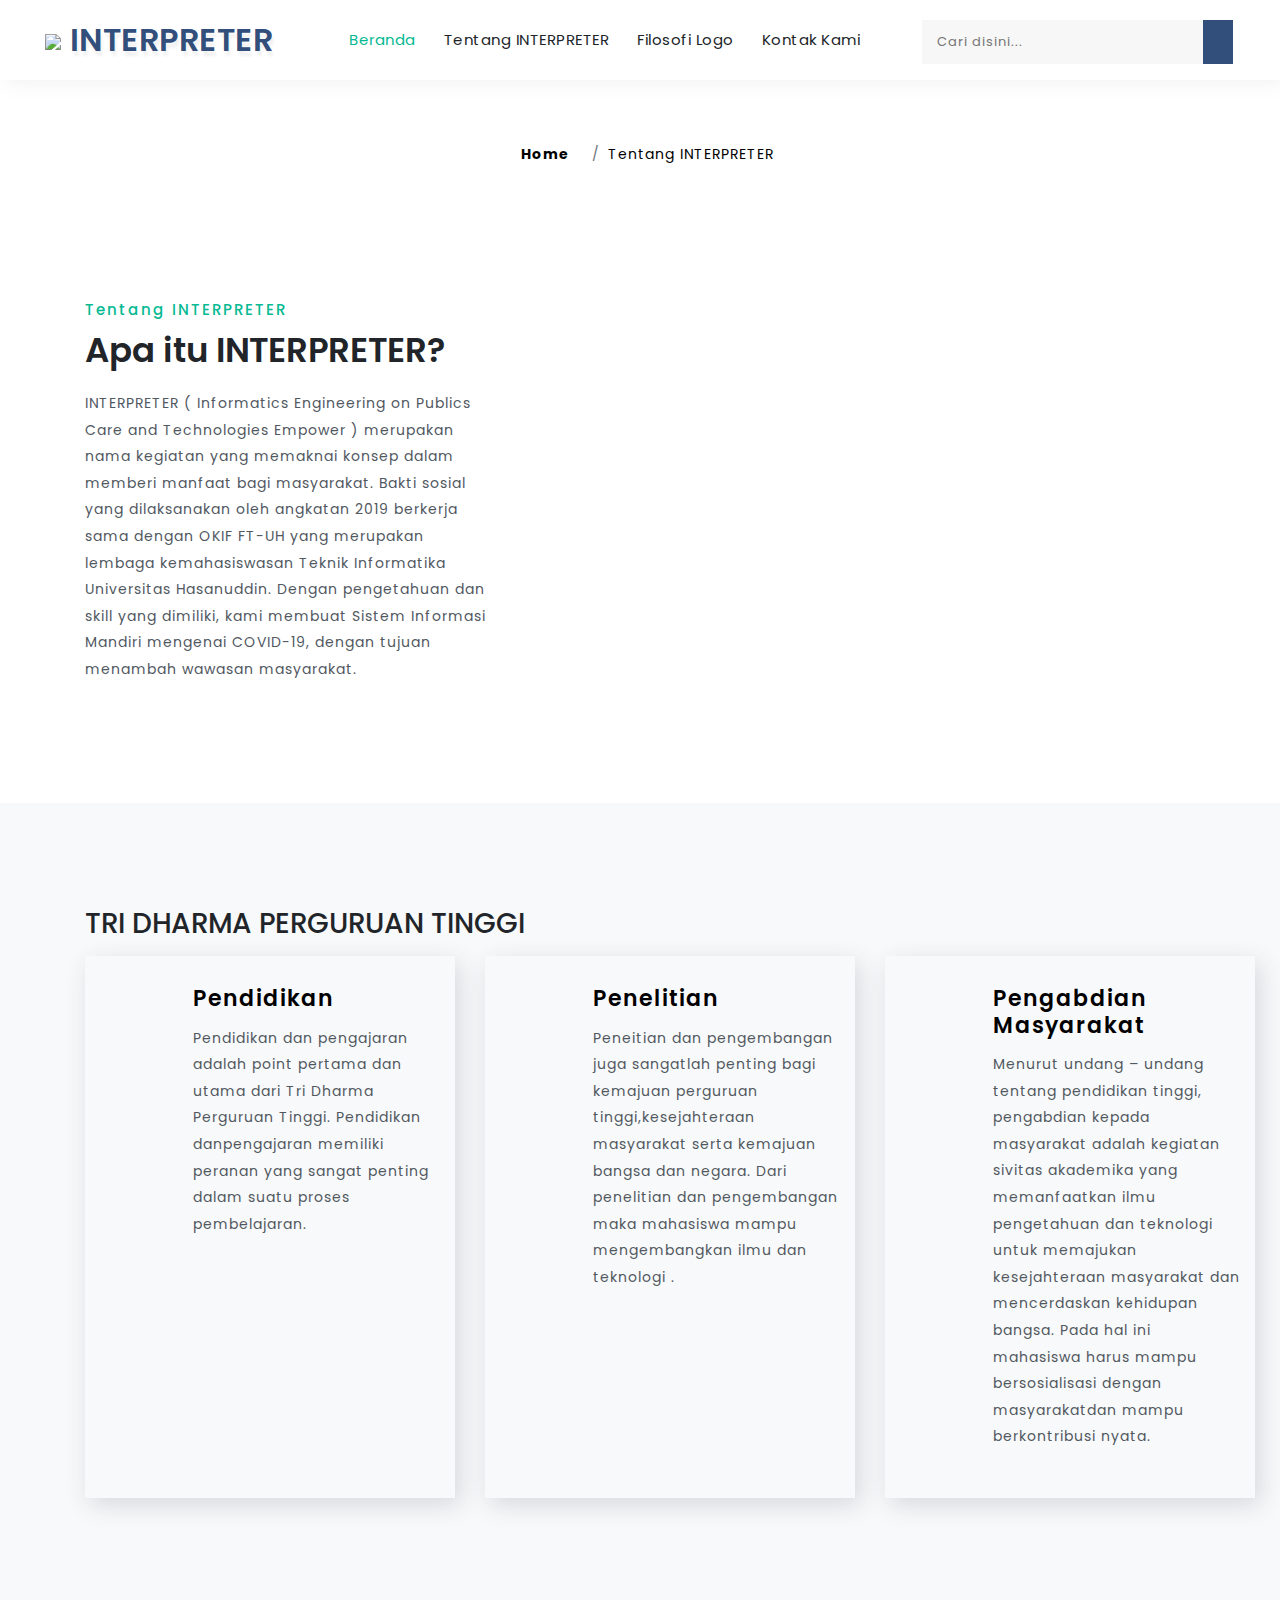
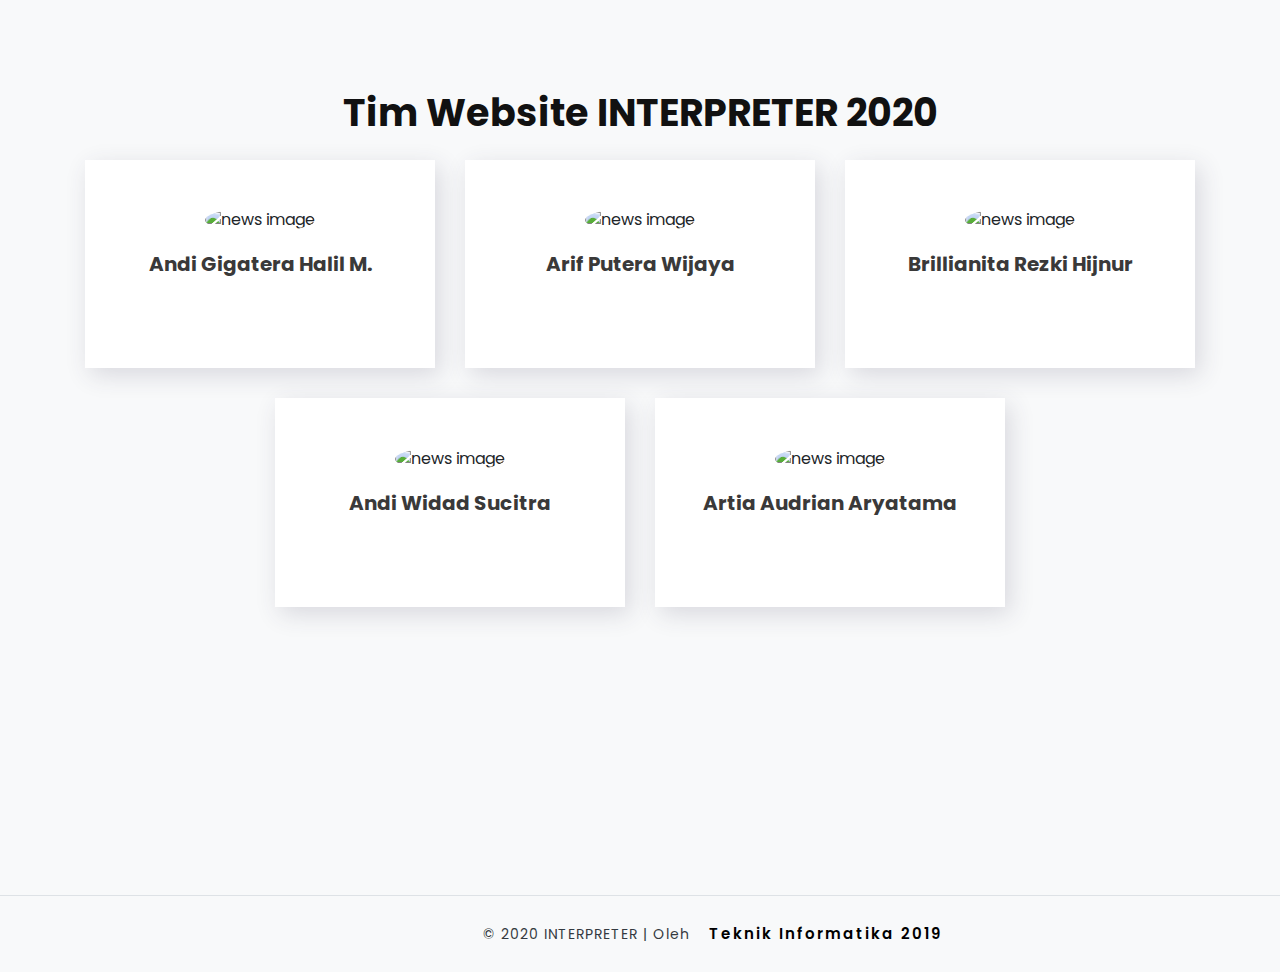
==== commit 259d4822: "Merge branch 'master' into master" ====
--- a/about.html
+++ b/about.html
@@ -4,6 +4,7 @@
 
 	<head>
 		<title>INTERPRETER 2020</title>
+	
 		
 		<meta name="viewport" content="width=device-width, initial-scale=1">
 		<meta charset="UTF-8" />
@@ -33,7 +34,10 @@
 		<!--  -->
 	</head>
 
-<body>
+<body onload="myFunction()" style="margin:0;">
+<div id="loader"></div>
+<div style="display:none;" id="myDiv" class="animate-bottom">
+
 	<!-- main banner -->
 	<div class="main-top" id="home">
 		<!-- header -->
@@ -53,7 +57,7 @@
 							<ul class="menu">
 								<li><a href="index.html" class="active">Beranda</a></li>
 								<li><a href="about.html">Tentang INTERPRETER</a></li>
-								<li><a href="pricing.html">Filosofi Logo</a></li>
+								<li><a href="filosofi.html">Filosofi Logo</a></li>
 								<li><a href="contact.html">Kontak Kami</a></li>
 							</ul>
 						</nav>
@@ -110,36 +114,33 @@
 	<!-- Tri dharma -->
 	<section class="why bg-li py-5" id="why">
 		<div class="container py-xl-5 py-3">
-		<h3 class="triDharma"> TRI DHARMA PERGURUAN TINGGI </h3>
-			<div class="row">
-				<div class="col-md-4">
+		<h3 class="mt-2 mb-3 triDharma"> TRI DHARMA PERGURUAN TINGGI </h3>
+
+			<div class="rowtri">
+				<div class="col-md-4 tri1">
 					<div class="ser-grd">
 						<div class="row">
 							<div class="col-md-3 col-2 text-center services-icon icon-clr5">
 								<span class="fa fa-graduation-cap"></span>
 							</div>
 							<div class="col-md-9 col-10 text-left services-grid">
-								<h4>Pendidikan</h4>
+								<h4 class="subtri">Pendidikan</h4>
 								<p>Pendidikan dan pengajaran adalah point pertama dan utama dari Tri 
 									Dharma Perguruan Tinggi. Pendidikan danpengajaran memiliki peranan yang 
 									sangat penting dalam suatu proses pembelajaran.</p>
 							</div>
 						</div>
 					</div>
-					<div class="ser-grd mt-md-5 mt-4">
-						<div class="row">
-						
-						</div>
-					</div>
-				</div>
-				<div class="col-md-4">
+					
+				</div>
+				<div class="col-md-4 tri2">
 					<div class="ser-grd mt-md-0 mt-4">
 						<div class="row">
 							<div class="col-md-3 col-2 text-center services-icon icon-clr1">
 								<span class="fa fa-laptop"></span>
 							</div>
 							<div class="col-md-9 col-10 text-left services-grid">
-								<h4>Penelitian</h4>
+								<h4 class="subtri">Penelitian</h4>
 								<p>Peneitian dan pengembangan juga sangatlah penting bagi kemajuan 
 									perguruan tinggi,kesejahteraan masyarakat serta kemajuan bangsa dan negara. 
 									Dari penelitian dan pengembangan maka mahasiswa mampu mengembangkan ilmu dan teknologi .</p>
@@ -152,14 +153,14 @@
 						</div>
 					</div>
 				</div>
-				<div class="col-md-4">
+				<div class="col-md-4 tri3">
 					<div class="ser-grd mt-md-0 mt-4">
 						<div class="row">
 							<div class="col-md-3 col-2 text-center services-icon icon-clr3">
 								<span class="fa fa-handshake-o"></span>
 							</div>
 							<div class="col-md-9 col-10 text-left services-grid">
-								<h4>Pengabdian Masyarakat</h4>
+								<h4 class="subtri">Pengabdian Masyarakat</h4>
 								<p>Menurut undang – undang tentang pendidikan tinggi, pengabdian kepada 
 									masyarakat adalah kegiatan sivitas akademika yang memanfaatkan ilmu 
 									pengetahuan dan teknologi untuk memajukan kesejahteraan masyarakat dan mencerdaskan 
@@ -234,7 +235,7 @@
 						</div>
 					</div>
 				</div>
-
+				<div class="col-lg-2 col-sm- ab-content text-center mt-lg-0 mt-4"></div>
 					<div class="col-lg-4 col-sm-6 ab-content text-center mt-lg-0 mt-4">
 					<div class="ab-content-inner-bawah">
 						<img src="images/t3.jpg" alt="news image" class="img-fluid">
@@ -251,13 +252,6 @@
 						</div>
 					</div>
 				</div>
-
-					<div class="col-lg-4 col-sm-6 ab-content text-center mt-lg-0 mt-4">
-					<div class="ab-content-inner-bawah-tengah">
-					
-					</div>
-				</div>
-
 					<div class="col-lg-4 col-sm-6 ab-content text-center mt-lg-0 mt-4">
 					<div class="ab-content-inner-bawah">
 						<img src="images/t3.jpg" alt="news image" class="img-fluid">
@@ -274,7 +268,7 @@
 						</div>
 					</div>
 				</div>
-
+			</div>
 
 	
 		</div>
@@ -336,5 +330,30 @@
 	<!-- //copyright bottom -->
 
 </body>
+<script>
+
+// Loading Page
+
+var myVar;
+
+
+
+function myFunction() {
+
+myVar = setTimeout(showPage, 500);
+
+}
+
+
+
+function showPage() {
+
+document.getElementById("loader").style.display = "none";
+
+document.getElementById("myDiv").style.display = "block";
+
+}
+
+</script>
 
 </html>
--- a/css/style.css
+++ b/css/style.css
@@ -1,76 +1,106 @@
 /* Center the loader */
 
 #loader {
+
     position: absolute;
+    
     left: 50%;
+    
     top: 50%;
+    
     z-index: 1;
+    
     width: 150px;
+    
     height: 150px;
+    
     margin: -75px 0 0 -75px;
+    
     border: 16px solid #f3f3f3;
+    
     border-radius: 50%;
+    
     border-top: 16px solid #3498db;
+    
     width: 120px;
+    
     height: 120px;
+    
     -webkit-animation: spin 2s linear infinite;
+    
     animation: spin 2s linear infinite;
-}
-
-@-webkit-keyframes spin {
-    0% {
-        -webkit-transform: rotate(0deg);
-    }
-    100% {
-        -webkit-transform: rotate(360deg);
-    }
-}
-
-@keyframes spin {
-    0% {
-        transform: rotate(0deg);
-    }
-    100% {
-        transform: rotate(360deg);
-    }
-}
-
-
-/* Add animation to "page content" */
-
-.animate-bottom {
+    
+    }
+    
+    
+    
+    @-webkit-keyframes spin {
+    
+    0% { -webkit-transform: rotate(0deg); }
+    
+    100% { -webkit-transform: rotate(360deg); }
+    
+    }
+    
+    
+    
+    @keyframes spin {
+    
+    0% { transform: rotate(0deg); }
+    
+    100% { transform: rotate(360deg); }
+    
+    }
+    
+    
+    
+    /* Add animation to "page content" */
+    
+    .animate-bottom {
+    
     position: relative;
+    
     -webkit-animation-name: animatebottom;
+    
     -webkit-animation-duration: 1s;
+    
     animation-name: animatebottom;
+    
     animation-duration: 1s
-}
-
-@-webkit-keyframes animatebottom {
-    from {
-        bottom: -100px;
-        opacity: 0
-    }
-    to {
-        bottom: 0px;
-        opacity: 1
-    }
-}
-
-@keyframes animatebottom {
-    from {
-        bottom: -100px;
-        opacity: 0
-    }
-    to {
-        bottom: 0;
-        opacity: 1
-    }
-}
-
-#myDiv {
+    
+    }
+    
+    
+    
+    @-webkit-keyframes animatebottom {
+    
+    from { bottom:-100px; opacity:0 }
+    
+    to { bottom:0px; opacity:1 }
+    
+    }
+    
+    
+    
+    @keyframes animatebottom {
+    
+    from{ bottom:-100px; opacity:0 }
+    
+    to{ bottom:0; opacity:1 }
+    
+    }
+    
+    
+    
+    #myDiv {
+    
     display: none;
-}
+    
+    }
+
+
+
+
 
 body {
     padding: 0;
@@ -87,15 +117,14 @@
     height: 100%;
     z-index: 9999;
     background-color: #fff;
-}
-
-.preloader .loading {
+  }
+  .preloader .loading {
     position: absolute;
     left: 50%;
     top: 50%;
-    transform: translate(-50%, -50%);
+    transform: translate(-50%,-50%);
     font: 14px arial;
-}
+  }
 
 body button,
 .btn,
@@ -107,26 +136,22 @@
     -ms-transition: 0.5s all;
 }
 
-.rowtri {
+
+.rowtri{
     display: flex;
     justify-content: space-between;
 }
-
-.tri1,
-.tri2,
-.tri3 {
-    box-shadow: 0 4px 8px 0 rgba(0, 0, 0, 2);
-}
-
-.subtri {
+.tri1,.tri2,.tri3{
+    box-shadow: 5px 7px 23px 0px rgba(58, 52, 82, 0.16);
+}
+
+.subtri{
     margin-top: 30px;
 }
-
-.tri2 {
+.tri2{
     margin-left: 30px;
 }
-
-.tri3 {
+.tri3{
     margin-left: 30px;
 }
 
@@ -1824,38 +1849,59 @@
 
 /* //responsive */
 
-
 /* STYLE FOR FILOSOFI */
-
-section.filosofi-logo {
+section.filosofi-logo{
     background-color: rgb(233, 233, 233);
     padding: 20px;
 }
-
-div h1.capt-logo {
+div h1.capt-logo{
     font-weight: bolder;
     font-size: 25px;
 }
 
-div p.filosofi1 {
+div p.filosofi1{
     font-size: 17px;
 }
 
-section.filosofi-logo div.card h1 {
+section.filosofi-logo div.card h1{
     font-size: 20px;
     font-weight: bolder;
 }
 
-div.card.p-4.ukuran {
+div.card.p-4.ukuran{
     height: 576px;
 }
 
-.for-shadow {
+.for-shadow{
     -webkit-box-shadow: 0px 11px 10px 1px rgba(58, 52, 82, 0.1);
     -moz-box-shadow: 0px 11px 10px 1px rgba(58, 52, 82, 0.1);
     box-shadow: 0px 11px 10px 1px rgba(58, 52, 82, 0.1);
 }
 
-img.white {
+.for-shadow-dark{
+    -webkit-box-shadow: 0px 11px 10px 1px rgba(255, 255, 255, 0.829);
+    -moz-box-shadow: 0px 11px 10px 1px rgba(255, 255, 255, 0.829);
+    box-shadow: 0px 11px 10px 1px rgba(255, 255, 255, 0.829);
+}
+
+img.white{
     border: 1px solid grey;
+}
+
+section.konstruksi-logo .row.mt-4{
+    height: 400px;
+}
+
+.card-img-top.ukuran-logo{
+    width: 50%;
+    margin: auto;
+}
+
+section.konstruksi-logo .col-md-4 img{
+    margin: auto;
+}
+
+.card-img-top.alternatif{
+    width: 40%;
+    margin: auto;
 }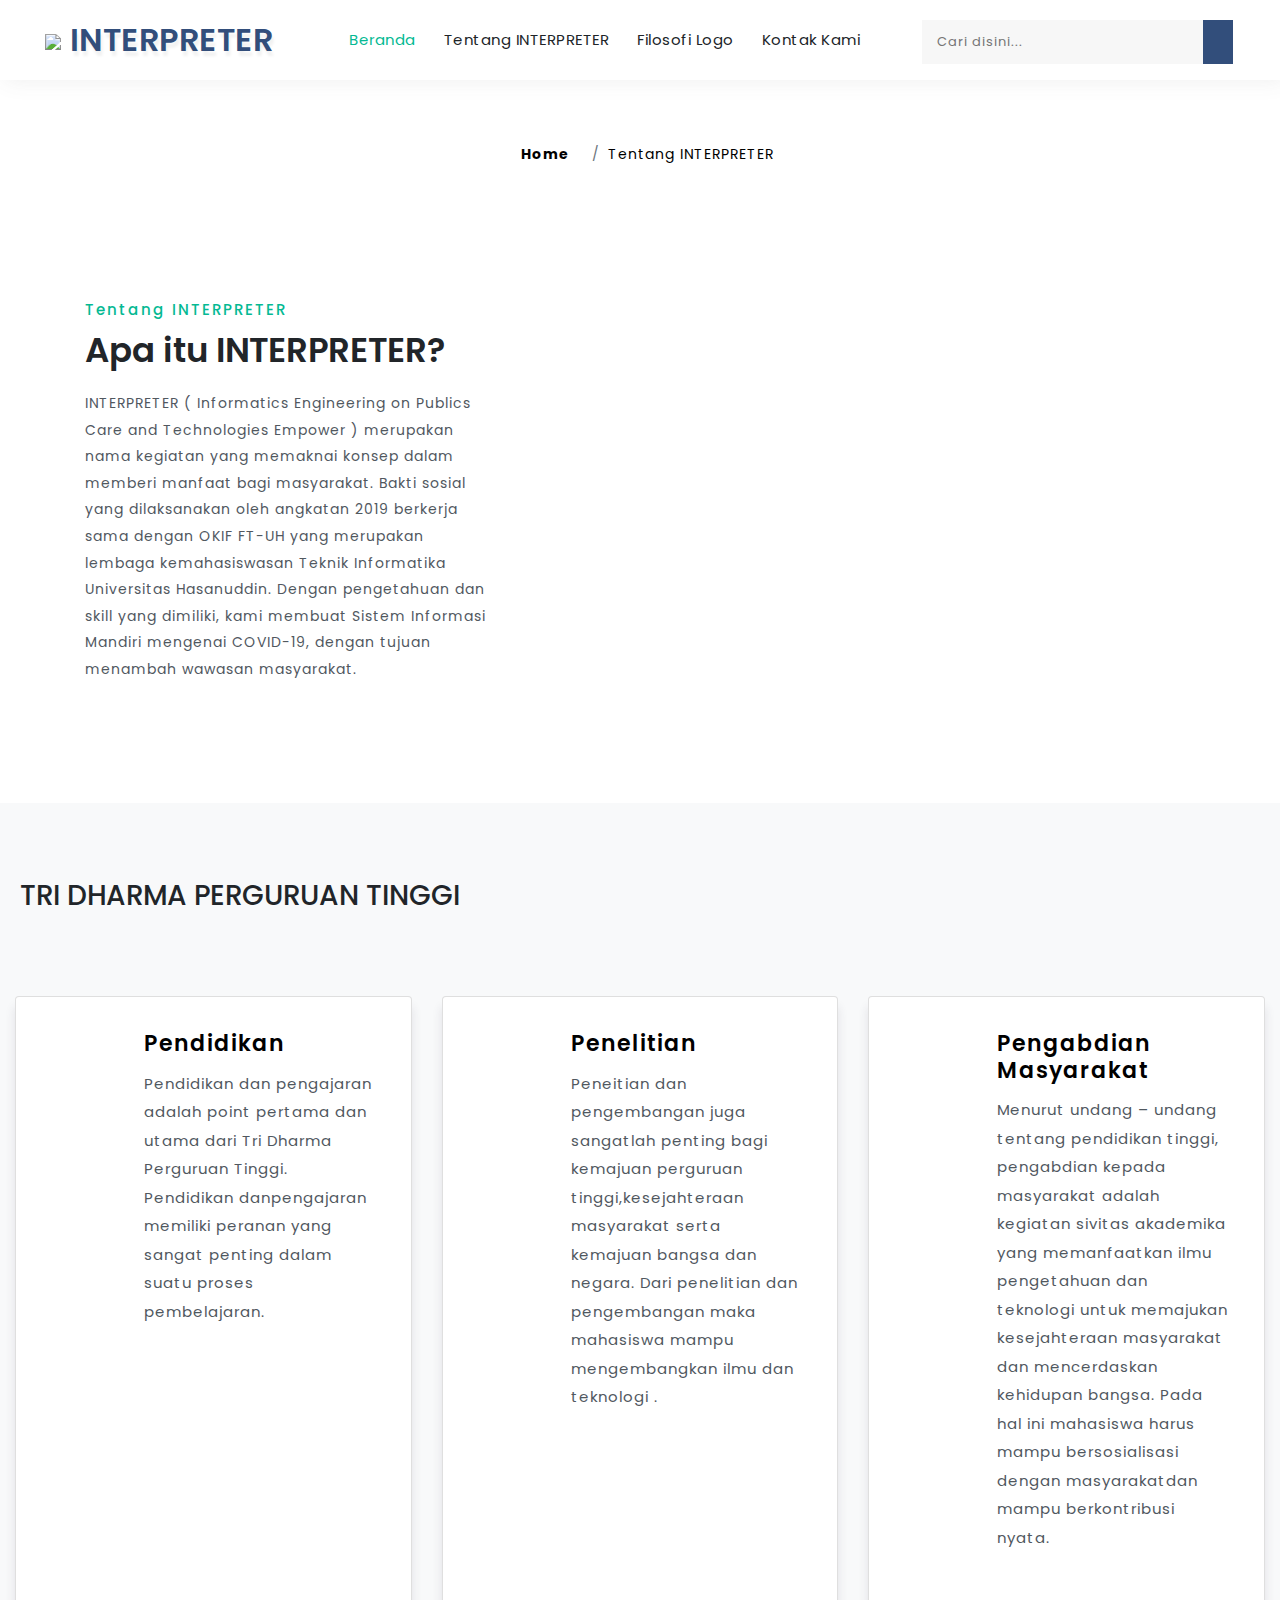
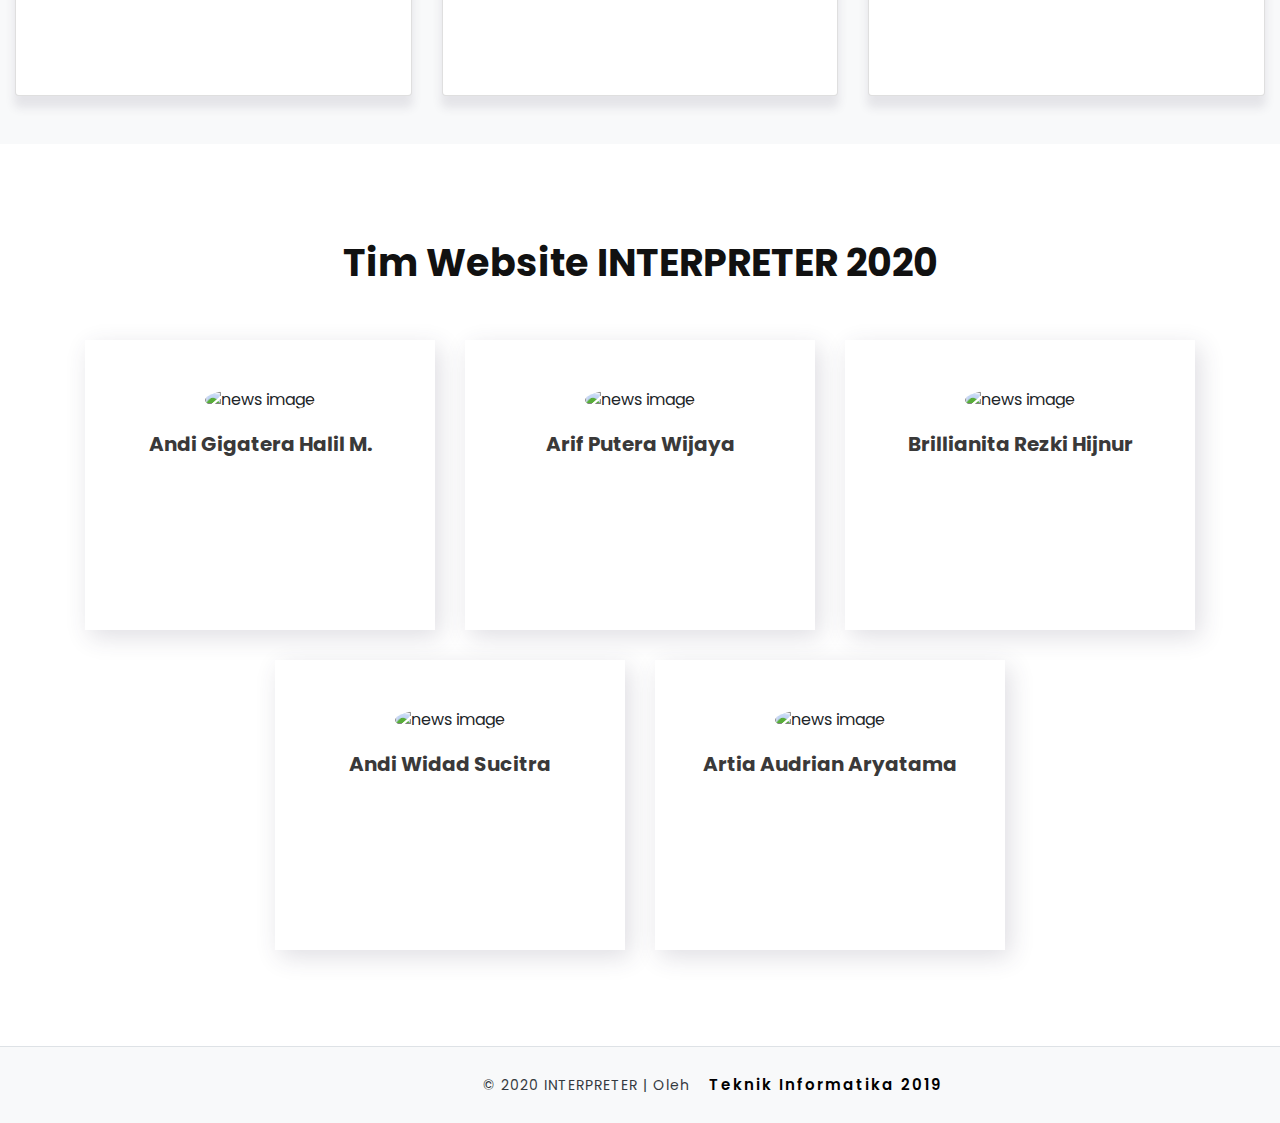
==== commit a56a975f: "Mengubah bagian footer dan tri darma" ====
--- a/about.html
+++ b/about.html
@@ -113,67 +113,66 @@
 
 	<!-- Tri dharma -->
 	<section class="why bg-li py-5" id="why">
-		<div class="container py-xl-5 py-3">
-		<h3 class="mt-2 mb-3 triDharma"> TRI DHARMA PERGURUAN TINGGI </h3>
-
-			<div class="rowtri">
-				<div class="col-md-4 tri1">
-					<div class="ser-grd">
+		<div class="tri-items">
+			<h3 class="mt-2 mb-3 triDharma"> TRI DHARMA PERGURUAN TINGGI </h3>
+			<div class="row tri-wrapper">
+				<div class="col-md-4 mt-5 tri-box">
+					<div class="card p-4 for-shadow size">
 						<div class="row">
-							<div class="col-md-3 col-2 text-center services-icon icon-clr5">
-								<span class="fa fa-graduation-cap"></span>
-							</div>
-							<div class="col-md-9 col-10 text-left services-grid">
-								<h4 class="subtri">Pendidikan</h4>
-								<p>Pendidikan dan pengajaran adalah point pertama dan utama dari Tri 
-									Dharma Perguruan Tinggi. Pendidikan danpengajaran memiliki peranan yang 
-									sangat penting dalam suatu proses pembelajaran.</p>
-							</div>
-						</div>
-					</div>
-					
-				</div>
-				<div class="col-md-4 tri2">
-					<div class="ser-grd mt-md-0 mt-4">
+							<div class="col-md-3  services-icon icon-clr5 icon-tri-wrapper">
+								<span class="fa fa-graduation-cap icon-tri"></span>
+							</div>
+							<div class="col-md-9">
+								<div class="card-body teks services-grid">
+									<h4 class="subtri">Pendidikan</h4>
+									<p>Pendidikan dan pengajaran adalah point pertama dan utama dari Tri 
+										Dharma Perguruan Tinggi. Pendidikan danpengajaran memiliki peranan yang 
+										sangat penting dalam suatu proses pembelajaran.</p>
+								</div>
+							</div>
+						</div>
+					</div>
+				  </div>
+
+				  <div class="col-md-4 mt-5 tri-box">
+					<div class="card p-4 for-shadow size">
 						<div class="row">
-							<div class="col-md-3 col-2 text-center services-icon icon-clr1">
-								<span class="fa fa-laptop"></span>
-							</div>
-							<div class="col-md-9 col-10 text-left services-grid">
-								<h4 class="subtri">Penelitian</h4>
-								<p>Peneitian dan pengembangan juga sangatlah penting bagi kemajuan 
-									perguruan tinggi,kesejahteraan masyarakat serta kemajuan bangsa dan negara. 
-									Dari penelitian dan pengembangan maka mahasiswa mampu mengembangkan ilmu dan teknologi .</p>
-							</div>
-						</div>
-					</div>
-					<div class="ser-grd mt-md-5 mt-4">
-						<div class="row">
-						
-						</div>
-					</div>
-				</div>
-				<div class="col-md-4 tri3">
-					<div class="ser-grd mt-md-0 mt-4">
-						<div class="row">
-							<div class="col-md-3 col-2 text-center services-icon icon-clr3">
-								<span class="fa fa-handshake-o"></span>
-							</div>
-							<div class="col-md-9 col-10 text-left services-grid">
-								<h4 class="subtri">Pengabdian Masyarakat</h4>
-								<p>Menurut undang – undang tentang pendidikan tinggi, pengabdian kepada 
-									masyarakat adalah kegiatan sivitas akademika yang memanfaatkan ilmu 
-									pengetahuan dan teknologi untuk memajukan kesejahteraan masyarakat dan mencerdaskan 
-									kehidupan bangsa. Pada hal ini mahasiswa harus mampu bersosialisasi dengan masyarakatdan mampu berkontribusi nyata.</p>
-							</div>
-						</div>
-					</div>
-					<div class="ser-grd mt-md-5 mt-4">
-						<div class="row">
+							<div class="col-md-3 services-icon icon-clr1 icon-tri-wrapper">
+								<span class= "fa fa-laptop icon-tri"></span>
+							</div>
+							<div class="col-md-9">
+								<div class="card-body teks services-grid">
+									<h4 class="subtri">Penelitian</h4>
+									<p>Peneitian dan pengembangan juga sangatlah penting bagi kemajuan 
+										perguruan tinggi,kesejahteraan masyarakat serta kemajuan bangsa dan negara. 
+										Dari penelitian dan pengembangan maka mahasiswa mampu mengembangkan ilmu dan teknologi .
+									</p>
+								</div>
+							</div>
+						</div>
+					</div>
+				  </div>
+
+				  <div class="col-md-4 mt-5 tri-box">
+					<div class="card p-4 for-shadow size">
+						<div class="row ">
+							<div class="col-md-3 services-icon icon-clr3 icon-tri-wrapper">
+								<span class="fa fa-handshake-o icon-tri"></span>
+							</div>
+							<div class="col-md-9">
+								<div class="card-body teks services-grid">
+									<h4 class="subtri">Pengabdian Masyarakat</h4>
+									<p>Menurut undang – undang tentang pendidikan tinggi, pengabdian kepada 
+										masyarakat adalah kegiatan sivitas akademika yang memanfaatkan ilmu 
+										pengetahuan dan teknologi untuk memajukan kesejahteraan masyarakat dan mencerdaskan 
+										kehidupan bangsa. Pada hal ini mahasiswa harus mampu bersosialisasi dengan masyarakatdan mampu berkontribusi nyata.
+									</p>
+								</div>
+							</div>
 							
 						</div>
 					</div>
-				</div>
+				  </div>
 			</div>
 		</div>
 	</section>
@@ -182,105 +181,86 @@
 	
 
 	<!-- tim-->
-	<section class="team bg-li py-5" id="team">
+	<section class="team-wrapper bg-li py-5" id="team">
 		<div class="container py-xl-5 py-lg-3">
 			<h3 class="tittle text-center font-weight-bold">Tim Website INTERPRETER 2020</h3>
-			
 			<div class="row ab-info second pt-lg-4">
 				<div class="col-lg-4 col-sm-6 ab-content text-center mt-lg-0 mt-4">
 					<div class="ab-content-inner">
-						<img src="images/t1.jpg" alt="news image" class="img-fluid">
+						<img src="images/team/giga.svg" alt="news image" class="img-fluid">
 						<div class="ab-info-con">
 							<h4 class="text-team-w3">Andi Gigatera Halil M.</h4>
 							<ul class="list-unstyled team-socil-w3pvts">
 								<li class="d-inline">
-									<a href="https://www.instagram.com/agthm_.3/?hl=id">
-								<span class="fa fa-instagram"></span>
-							</a>
-								</li>
-							
-							</ul>
-						</div>
-					</div>
-				</div>
-				<div class="col-lg-4 col-sm-6 ab-content text-center mt-lg-0 mt-4">
-					<div class="ab-content-inner">
-						<img src="images/t1.jpg" alt="news image" class="img-fluid">
+									<a href="https://www.instagram.com/agthm_.3/?hl=id"><span class="fa fa-instagram"></span></a>
+								</li>
+							</ul>
+						</div>
+					</div>
+				</div>
+				<div class="col-lg-4 col-sm-6 ab-content text-center mt-lg-0 mt-4">
+					<div class="ab-content-inner">
+						<img src="images/team/arif.svg" alt="news image" class="img-fluid">
 						<div class="ab-info-con">
 							<h4 class="text-team-w3">Arif Putera Wijaya</h4>
 							<ul class="list-unstyled team-socil-w3pvts">
 								<li class="d-inline">
-									<a href="https://www.instagram.com/arif_putera_wijaya/?hl=id">
-								<span class="fa fa-instagram"></span>
-							</a>
-								</li>
-							
-							</ul>
-						</div>
-					</div>
-				</div>
-				<div class="col-lg-4 col-sm-6 ab-content text-center mt-lg-0 mt-4">
-					<div class="ab-content-inner">
-						<img src="images/t3.jpg" alt="news image" class="img-fluid">
+									<a href="https://www.instagram.com/arif_putera_wijaya/?hl=id"><span class="fa fa-instagram"></span></a>
+								</li>
+							</ul>
+						</div>
+					</div>
+				</div>
+				<div class="col-lg-4 col-sm-6 ab-content text-center mt-lg-0 mt-4">
+					<div class="ab-content-inner">
+						<img src="images/team/brillianita.svg" alt="news image" class="img-fluid">
 						<div class="ab-info-con">
 							<h4 class="text-team-w3">Brillianita Rezki Hijnur</h4>
 							<ul class="list-unstyled team-socil-w3pvts">
 								<li class="d-inline">
-									<a href="https://www.instagram.com/brillianitaa/?hl=id">
-								<span class="fa fa-instagram"></span>
-							</a>
-								</li>
-							
-							</ul>
-						</div>
-					</div>
-				</div>
-				<div class="col-lg-2 col-sm- ab-content text-center mt-lg-0 mt-4"></div>
-					<div class="col-lg-4 col-sm-6 ab-content text-center mt-lg-0 mt-4">
-					<div class="ab-content-inner-bawah">
-						<img src="images/t3.jpg" alt="news image" class="img-fluid">
+									<a href="https://www.instagram.com/brillianitaa/?hl=id"><span class="fa fa-instagram"></span></a>
+								</li>
+							</ul>
+						</div>
+					</div>
+				</div>
+				<div class="col-lg-4 col-sm-6 ab-content text-center mt-lg-0 mt-4">
+					<div class="ab-content-inner">
+						<img src="images/team/citra.svg" alt="news image" class="img-fluid">
 						<div class="ab-info-con">
 							<h4 class="text-team-w3">Andi Widad Sucitra</h4>
 							<ul class="list-unstyled team-socil-w3pvts">
 								<li class="d-inline">
-									<a href="https://www.instagram.com/andiwidadsucitra/?hl=id">
-								<span class="fa fa-instagram"></span>
-							</a>
-								</li>
-								
-							</ul>
-						</div>
-					</div>
-				</div>
-					<div class="col-lg-4 col-sm-6 ab-content text-center mt-lg-0 mt-4">
-					<div class="ab-content-inner-bawah">
-						<img src="images/t3.jpg" alt="news image" class="img-fluid">
+									<a href="https://www.instagram.com/andiwidadsucitra/?hl=id"><span class="fa fa-instagram"></span></a>
+								</li>
+							</ul>
+						</div>
+					</div>
+				</div>
+				<div class="col-lg-4 col-sm-6 ab-content text-center mt-lg-0 mt-4">
+					<div class="ab-content-inner">
+						<img src="images/team/artia.svg" alt="news image" class="img-fluid">
 						<div class="ab-info-con">
 							<h4 class="text-team-w3">Artia Audrian Aryatama</h4>
 							<ul class="list-unstyled team-socil-w3pvts">
 								<li class="d-inline">
-									<a href="https://www.instagram.com/artiaudr/?hl=id">
-								<span class="fa fa-instagram"></span>
-							</a>
-								</li>
-							
-							</ul>
-						</div>
-					</div>
-				</div>
-			</div>
-
-	
+									<a href="https://www.instagram.com/artiaudr/?hl=id"><span class="fa fa-instagram"></span></a>
+								</li>
+							</ul>
+						</div>
+					</div>
+				</div>
+			</div>
 		</div>
 	</section>
 	<!-- tim -->
 
 	<!-- footer -->
-	<footer class="bg-li py-5">
+	<!-- <footer class="bg-li py-5">
 		<div class="container py-xl-5 py-lg-3">
 		
 		</div>
-	</footer>
+	</footer> -->
 	<!-- //footer -->
 	<!-- copyright bottom -->
 	<div class="copy-bottom bg-li py-4 border-top">
--- a/css/style.css
+++ b/css/style.css
@@ -1,3 +1,103 @@
+/* css contact for style.css */
+#contact .about-grid-main {
+    padding: 3em 2em 3em;
+    border-radius: 15px;
+    margin: 0 auto;
+    color: #324e7b;   
+    background: linear-gradient(120deg, rgb(246, 248, 251), rgb(240, 247, 255));
+    -webkit-box-shadow: 5px 7px 23px 0px rgba(58, 52, 82, 0.16);
+    -moz-box-shadow: 5px 7px 23px 0px rgba(58, 52, 82, 0.16);
+    box-shadow: 5px 7px 23px 0px rgba(58, 52, 82, 0.16);
+}
+
+#contact #contact-desc .hubungi-kami {
+    padding: 55px 10px 13px 10px;
+    font-size: 34px;
+}
+#contact #contact-desc .get-social {
+    padding: 35px 10px 20px 10px;
+    font-size: 34px;
+}
+#contact .form-title {
+    padding-bottom: 20px;
+    text-align: center;
+}
+#contact form input {
+    font-size: 15px;
+    background: #fff ;
+    border: none;
+}
+#contact form textarea {
+    font-size: 15px;
+    background: #fff;
+    border: none;
+}
+#contact form button {
+    width: 100%;
+    height: 50px;
+    border: none;
+    background: #324e7b;
+    color: rgb(183, 211, 255);
+}
+#contact #contact-desc p {
+    padding: 5px 10px 44px 9px;
+    font-size: 20px;
+    letter-spacing: 1px;
+    line-height: 1.9;
+    color: #51585f;
+}
+#contact #contact-desc .social-media-contact p {
+    padding: 5px 10px 0px 9px;
+    font-size: 20px;
+    letter-spacing: 1px;
+    line-height: 1.9;
+    color: #51585f;
+}
+#contact #contact-desc p span {
+    color: red;
+}
+.social-media-contact a, p {
+    float: left;
+}
+.social-media-contact a {
+    color: #202428;
+    font-size: 17px;
+    letter-spacing: .5px;
+    margin: 0 14px;
+    font-weight: 400;
+    line-height: 3.0;
+}
+
+/* ending css contact */
+
+
+
+
+
+.for-shadow-dark{
+    -webkit-box-shadow: 0px 11px 10px 1px rgba(255, 255, 255, 0.829);
+    -moz-box-shadow: 0px 11px 10px 1px rgba(255, 255, 255, 0.829);
+    box-shadow: 0px 11px 10px 1px rgba(255, 255, 255, 0.829);
+}
+
+section.konstruksi-logo .row.mt-4{
+    height: 400px;
+}
+
+.card-img-top.ukuran-logo{
+    width: 50%;
+    margin: auto;
+}
+
+section.konstruksi-logo .col-md-4 img{
+    margin: auto;
+}
+
+.card-img-top.alternatif{
+    width: 40%;
+    margin: auto;
+} 
+
 /* Center the loader */
 
 #loader {
@@ -145,19 +245,50 @@
     box-shadow: 5px 7px 23px 0px rgba(58, 52, 82, 0.16);
 }
 
-.subtri{
+.teks {
+    padding: 10px;
+}
+
+.tri-wrapper {
+    margin: 0px;
+}
+
+.tri-items h3 {
+    padding: 20px;
+}
+
+.teks p {
+    font-size: 14px;
+    letter-spacing: 1px;
+}
+
+/* .subtri{
     margin-top: 30px;
-}
-.tri2{
-    margin-left: 30px;
-}
-.tri3{
-    margin-left: 30px;
+} */
+#why {
+    margin: 0;
+}
+
+div.card.p-4.size{
+    height: 700px;
+}
+
+.icon-tri {
+    top: 0px;
+    position: absolute;
+    right: 0px;
+    top: 0px;
+}
+
+
+.icon-tri-wrapper{
+    margin-top: -30px;
+    padding: 0px;
+    position: relative;
 }
 
 .triDharma {
-    margin-top: -90px;
-    margin-bottom: 60px;
+    margin-bottom: 0px;
 }
 
 .angka {
@@ -168,9 +299,6 @@
 
 .icon {
     width: 140px;
-    position: center;
-    margin-bottom: 1ram;
-    position: static;
 }
 
 .mainName {
@@ -1223,6 +1351,16 @@
 
 
 /* team */
+.team-wrapper {
+    background-color: #fff;
+}
+
+.ab-info {
+    display: flex;
+    flex-wrap: wrap;
+    justify-content: center;
+    text-align: center;
+}
 
 h4.text-team-w3 {
     font-size: 20px;
@@ -1266,21 +1404,9 @@
     -webkit-box-shadow: 5px 7px 23px 0px rgba(58, 52, 82, 0.16);
     -moz-box-shadow: 5px 7px 23px 0px rgba(58, 52, 82, 0.16);
     box-shadow: 5px 7px 23px 0px rgba(58, 52, 82, 0.16);
-}
-
-.ab-content-inner-bawah {
-    padding: 3em;
+    width: 350x;
+    height: 290px;
     margin-top: 30px;
-    background: #fff;
-    -webkit-box-shadow: 5px 7px 23px 0px rgba(58, 52, 82, 0.16);
-    -moz-box-shadow: 5px 7px 23px 0px rgba(58, 52, 82, 0.16);
-    box-shadow: 5px 7px 23px 0px rgba(58, 52, 82, 0.16);
-}
-
-.ab-content-inner-bawah-tengah {
-    padding: 3em;
-    margin-top: 30px;
-    margin-left: -90px;
 }
 
 
@@ -1514,6 +1640,98 @@
 
 
 /* responsive */
+@media all and (max-width: 1000px) {
+    /* team */
+    .team-wrapper {
+        margin: auto;
+    }
+
+    .ab-content {
+        margin: auto;
+    }
+
+    .ab-content-inner {
+       
+        margin: auto;
+    }
+    
+    .ab-info {
+        margin: auto;
+    }
+
+    /* Tri Dharma */
+    .tri-item {
+        margin: auto;
+    }
+
+    h4.subtri {
+        font-size: 15px !important;
+    }
+
+    div.card.p-4.size{
+        height: 700px;
+        padding: 20px 10px !important;
+    }
+    .icon-tri {
+        position: absolute;
+        right: 0px;
+        top: 0px;
+    }
+    
+    
+    .icon-tri-wrapper{
+        margin-top: -50px;
+        position: relative;
+    }
+
+    .tri-box {
+        margin-top: 20px !important;
+    }
+
+}
+
+@media all and (max-width: 670px) {
+    /* team */
+    .ab-content {
+        margin: auto;
+        display: inline-block;
+    }
+
+    .ab-content-inner {
+        margin: auto;
+    }
+
+    /* Tri Dharma */
+
+    div.card.p-4.size{
+        height: fit-content;
+    }
+
+    .icon-tri-wrapper {
+        margin: auto;
+        text-align: center;
+        box-sizing: border-box;
+        position: unset;
+    }
+
+    .icon-tri{
+        margin: auto;
+        text-align: center;
+        position: unset;
+    }
+
+    .teks {
+        text-align: center;
+    } 
+    .tri-item {
+        text-align: center;
+    }
+
+    .tri-items h3 {
+        font-size: 20px;
+    }
+    
+}
 
 @media(max-width: 1366px) {
     h3.w3ls_pvt-title {
@@ -1850,26 +2068,38 @@
 /* //responsive */
 
 /* STYLE FOR FILOSOFI */
-section.filosofi-logo{
-    background-color: rgb(233, 233, 233);
-    padding: 20px;
+img.main-logo.mb-5{
+    margin-top: 20px;
+    width: 50%;
 }
 div h1.capt-logo{
     font-weight: bolder;
-    font-size: 25px;
-}
-
+    font-size: 15px;
+}
+section.filosofi-logo{
+    padding: 20px;
+}
 div p.filosofi1{
-    font-size: 17px;
-}
-
-section.filosofi-logo div.card h1{
-    font-size: 20px;
-    font-weight: bolder;
+    padding: 0 20px;
+    font-size: 13px;
+}
+
+div.card img.filosofi.card-img-top{
+    width: 80px;
+    margin: auto;
+}
+div.card-body.teks h3, div.deskripsi-warna h3{
+    font-size: medium;
+}
+div.card-body.teks p, div.deskripsi-warna p{
+    font-size: 9px;
+}
+img.warna{
+    height: 80px;
 }
 
 div.card.p-4.ukuran{
-    height: 576px;
+    height: 350px;
 }
 
 .for-shadow{
@@ -1878,16 +2108,10 @@
     box-shadow: 0px 11px 10px 1px rgba(58, 52, 82, 0.1);
 }
 
-.for-shadow-dark{
-    -webkit-box-shadow: 0px 11px 10px 1px rgba(255, 255, 255, 0.829);
-    -moz-box-shadow: 0px 11px 10px 1px rgba(255, 255, 255, 0.829);
-    box-shadow: 0px 11px 10px 1px rgba(255, 255, 255, 0.829);
-}
-
-img.white{
-    border: 1px solid grey;
-}
-
+div.deskripsi-warna{
+    display: inline-block;
+    margin-left: 10px;
+}
 section.konstruksi-logo .row.mt-4{
     height: 400px;
 }
@@ -1897,11 +2121,165 @@
     margin: auto;
 }
 
-section.konstruksi-logo .col-md-4 img{
+section.konstruksi-logo img{
+    width: 250px;
     margin: auto;
+}
+
+div.card.penggunaan{
+  height: 250px;
+}
+
+div.card.penggunaan img.landscape{
+  margin: 50px auto;
 }
 
 .card-img-top.alternatif{
     width: 40%;
     margin: auto;
-}+}
+section.konstruksi-logo img{
+    width: 250px;
+}
+section.Filosofi-Logo, section.filosofi-bagian-logo, section.warna-logo, section.konstruksi-logo, section.penggunaan-logo, section.alternatif-penggunaan{
+    min-height: 550px;
+}  
+
+
+/* Responsive halaman fiilosofi */
+@media screen and (min-width: 425px) and (max-width: 759px){
+    img.warna{
+      margin-left: 10%;
+    }
+    div.card.penggunaan{
+      height: 290px;
+    }
+    section.Filosofi-Logo, section.filosofi-bagian-logo, section.warna-logo, section.konstruksi-logo, section.penggunaan-logo, section.alternatif-penggunaan{
+        min-height: 520px;
+    }  
+     section.konstruksi-logo img{
+        width: 350px;
+    }
+}
+@media screen and (min-width: 760px) and (max-width: 1023px){
+    img.main-logo.mb-5{
+        width: 50%;
+    }
+    .col-md-3.mb-5 img{
+        height: 70%;
+    }
+    div p.filosofi1{
+        font-size: 14px;
+    }
+    div.card img.filosofi.card-img-top{
+        width: 90px;
+    }
+    div.card-body.teks h3, div.deskripsi-warna h3{
+        font-size: medium;
+    }
+    div.card-body.teks p, div.deskripsi-warna p{
+        font-size: 9px;
+    }
+    div h1.capt-logo{
+        font-size: 20px;
+    }
+    div.card.p-4.ukuran{
+        height: 500px;
+    }
+    img.warna{
+        height: 100px;
+    }
+    div.deskripsi-warna{
+        margin-left: 20px;
+    }
+     section.konstruksi-logo img{
+        width: 550px;
+    }
+    section.Filosofi-Logo, section.filosofi-bagian-logo, section.warna-logo, section.konstruksi-logo, section.penggunaan-logo, section.alternatif-penggunaan{
+        min-height: 590px;
+    }    
+}
+
+
+/* Notebook atau Tablet */
+@media screen and (min-width: 1024px) and (max-width: 1439px){
+    div h1.capt-logo{
+        font-size: 30px;
+    }
+    div.card.p-4.ukuran{
+        height: 640px;
+    }
+    img.warna{
+        height: 130px;
+    }
+    section.Filosofi-Logo, section.filosofi-bagian-logo, section.warna-logo, section.konstruksi-logo, section.penggunaan-logo, section.alternatif-penggunaan{
+        min-height: 690px;
+    }
+    div.card.penggunaan{
+        height: 330px;
+    }
+    div.card img.filosofi.card-img-top{
+        width: 150px;
+    }
+    div.card-body.teks h3, div.deskripsi-warna h3{
+        font-size: 23px;
+    }
+    div.card-body.teks p, div.deskripsi-warna p{
+        font-size: 15px;
+    }
+    div.card.p-4.ukuran{
+        height: 700px;
+    }
+    div p.filosofi1{
+        font-size: 17px;
+    }
+    section.konstruksi-logo img{
+        width: 550px;
+    }
+}
+
+/* Screen sedang */
+@media screen and (min-width: 1440px){
+    section.Filosofi-Logo, section.filosofi-bagian-logo, section.warna-logo, section.konstruksi-logo, section.penggunaan-logo, section.alternatif-penggunaan{
+        min-height: 790px;
+    }
+    div h1.capt-logo{
+        font-size: 35px;
+    }
+    div p.filosofi1{
+        font-size: 20px;
+    }
+    div.card-body.teks h3, div.deskripsi-warna h3{
+        font-size: 23px;
+    }
+    div.card-body.teks p, div.deskripsi-warna p{
+        font-size: 15px;
+    }
+    div.card.p-4.ukuran{
+        height: 580px;
+    }
+    div.card img.filosofi.card-img-top{
+        width: 150px;
+    }
+    div.deskripsi-warna{
+        margin-left: 50px;
+    }
+    section.konstruksi-logo .row.mt-4{
+        height: 400px;
+    }
+    .card-img-top.ukuran-logo{
+        width: 50%;
+    }
+    .card-img-top.alternatif{
+        width: 40%;
+    }
+    div.card.penggunaan{
+      height: 408px;
+    }
+    img.warna{
+       height: 150px;
+    }
+    section.konstruksi-logo img{
+        width: 650px;
+    }
+}
